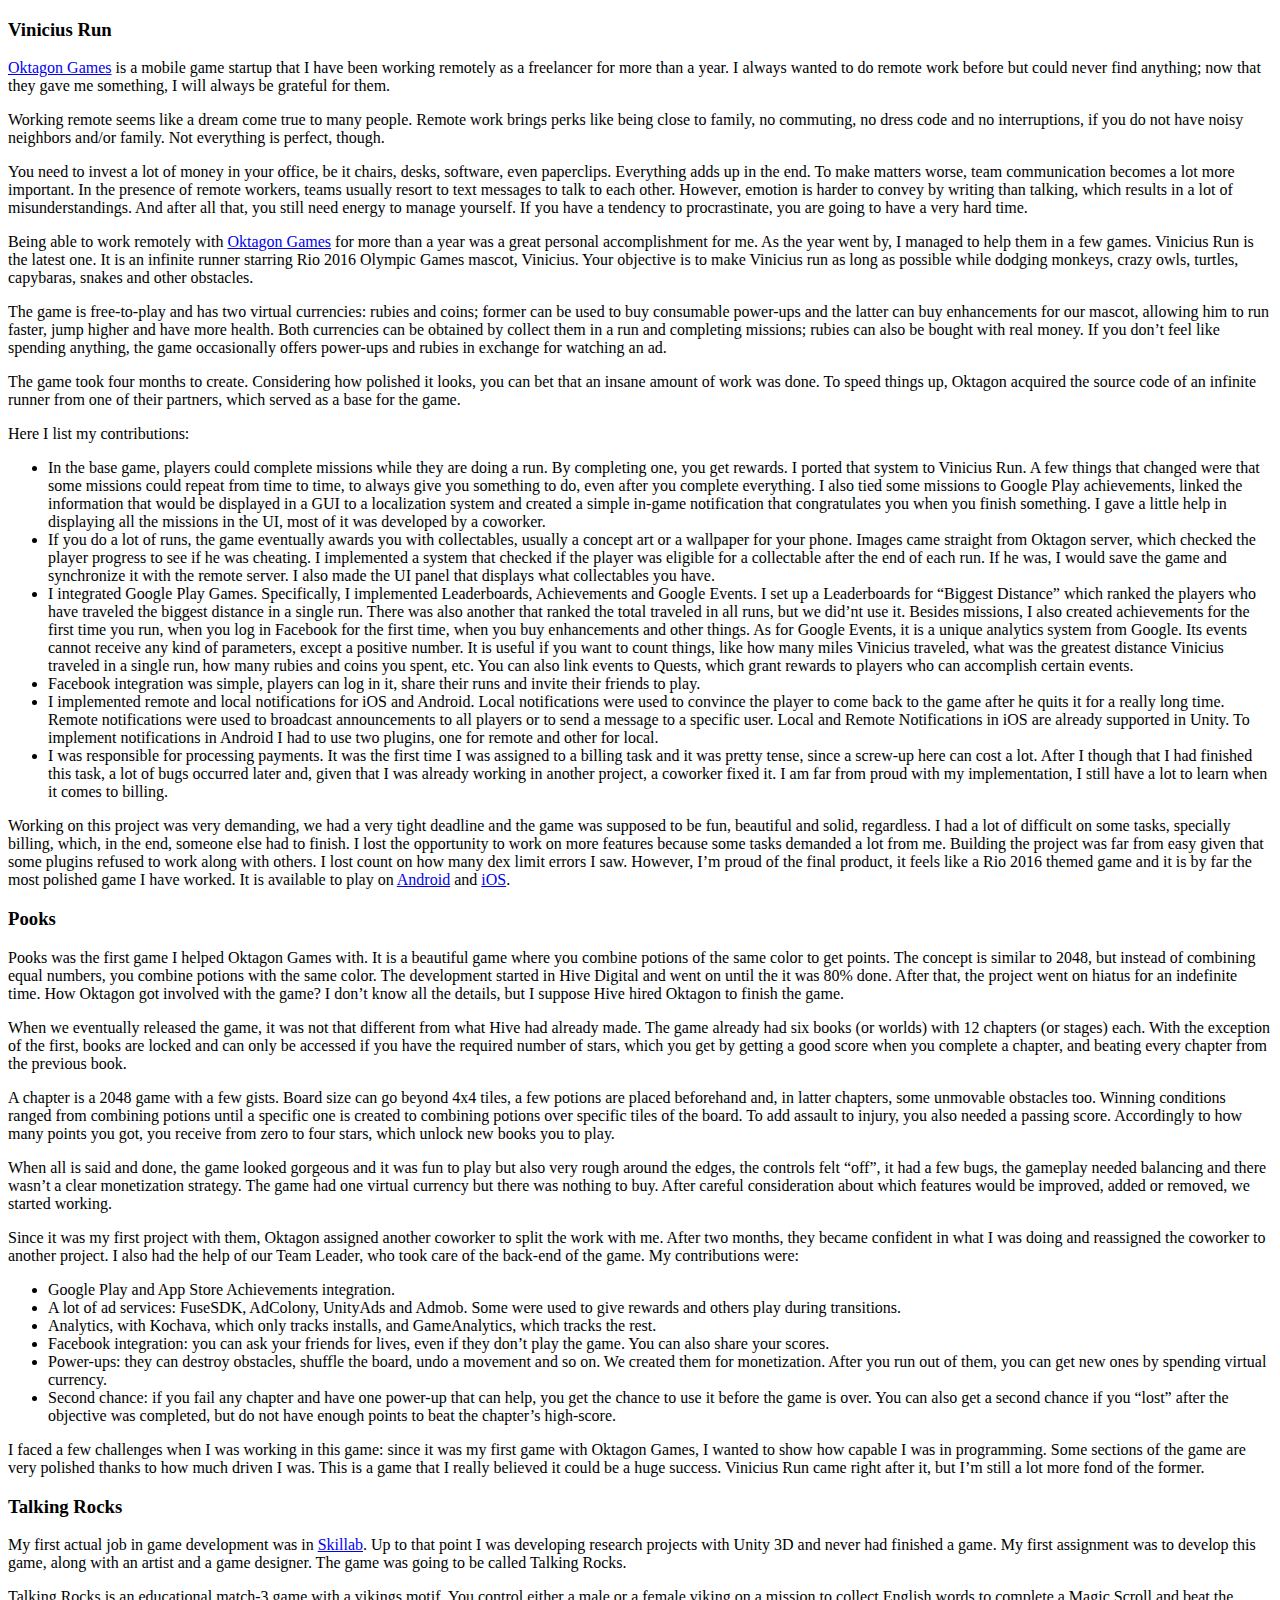
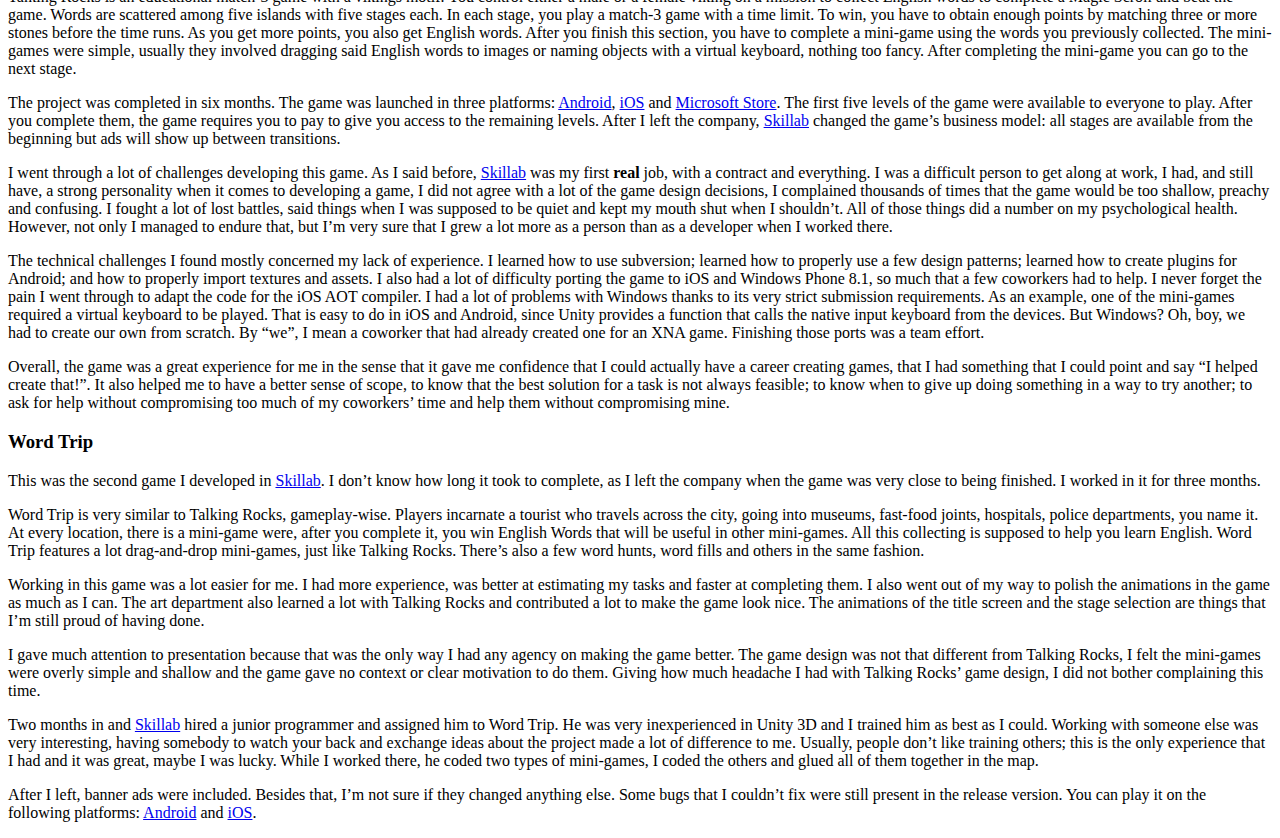
==== index.html @ 0cbe21e6 "[Fix] Converted markdown to html" ====
<!DOCTYPE html>
<html>

<head>
    <meta charset="utf-8">
    <title>Emanuel Tavares</title>
    <link href="http://kevinburke.bitbucket.org/markdowncss/markdown.css" rel=“stylesheet”></link>
</head>

<body id="preview">
    <h3><a id="Vinicius_Run_2"></a>Vinicius Run</h3>
    <p><a href="http://www.oktagongames.com/">Oktagon Games</a> is a mobile game startup that I have been working remotely as a freelancer for more than a year. I always wanted to do remote work before but could never find anything; now that they gave me something, I will always be grateful for them.</p>
    <p>Working remote seems like a dream come true to many people. Remote work brings perks like being close to family, no commuting, no dress code and no interruptions, if you do not have noisy neighbors and/or family. Not everything is perfect, though.</p>
    <p>You need to invest a lot of money in your office, be it chairs, desks, software, even paperclips. Everything adds up in the end. To make matters worse, team communication becomes a lot more important. In the presence of remote workers, teams usually resort to text messages to talk to each other. However, emotion is harder to convey by writing than talking, which results in a lot of misunderstandings. And after all that, you still need energy to manage yourself. If you have a tendency to procrastinate, you are going to have a very hard time.</p>
    <p>Being able to work remotely with <a href="http://www.oktagongames.com/">Oktagon Games</a> for more than a year was a great personal accomplishment for me. As the year went by, I managed to help them in a few games. Vinicius Run is the latest one. It is an infinite runner starring Rio 2016 Olympic Games mascot, Vinicius. Your objective is to make Vinicius run as long as possible while dodging monkeys, crazy owls, turtles, capybaras, snakes and other obstacles.</p>
    <p>The game is free-to-play and has two virtual currencies: rubies and coins; former can be used to buy consumable power-ups and the latter can buy enhancements for our mascot, allowing him to run faster, jump higher and have more health. Both currencies can be obtained by collect them in a run and completing missions; rubies can also be bought with real money. If you don’t feel like spending anything, the game occasionally offers power-ups and rubies in exchange for watching an ad.</p>
    <p>The game took four months to create. Considering how polished it looks, you can bet that an insane amount of work was done. To speed things up, Oktagon acquired the source code of an infinite runner from one of their partners, which served as a base for the game.</p>
    <p>Here I list my contributions:</p>
    <ul>
        <li>In the base game, players could complete missions while they are doing a run. By completing one, you get rewards. I ported that system to Vinicius Run. A few things that changed were that some missions could repeat from time to time, to always give you something to do, even after you complete everything. I also tied some missions to Google Play achievements, linked the information that would be displayed in a GUI to a localization system and created a simple in-game notification that congratulates you when you finish something. I gave a little help in displaying all the missions in the UI, most of it was developed by a coworker.</li>
        <li>If you do a lot of runs, the game eventually awards you with collectables, usually a concept art or a wallpaper for your phone. Images came straight from Oktagon server, which checked the player progress to see if he was cheating. I implemented a system that checked if the player was eligible for a collectable after the end of each run. If he was, I would save the game and synchronize it with the remote server. I also made the UI panel that displays what collectables you have.</li>
        <li>I integrated Google Play Games. Specifically, I implemented Leaderboards, Achievements and Google Events. I set up a Leaderboards for “Biggest Distance” which ranked the players who have traveled the biggest distance in a single run. There was also another that ranked the total traveled in all runs, but we did’nt use it. Besides missions, I also created achievements for the first time you run, when you log in Facebook for the first time, when you buy enhancements and other things. As for Google Events, it is a unique analytics system from Google. Its events cannot receive any kind of parameters, except a positive number. It is useful if you want to count things, like how many miles Vinicius traveled, what was the greatest distance Vinicius traveled in a single run, how many rubies and coins you spent, etc. You can also link events to Quests, which grant rewards to players who can accomplish certain events.</li>
        <li>Facebook integration was simple, players can log in it, share their runs and invite their friends to play.</li>
        <li>I implemented remote and local notifications for iOS and Android. Local notifications were used to convince the player to come back to the game after he quits it for a really long time. Remote notifications were used to broadcast announcements to all players or to send a message to a specific user. Local and Remote Notifications in iOS are already supported in Unity. To implement notifications in Android I had to use two plugins, one for remote and other for local.</li>
        <li>I was responsible for processing payments. It was the first time I was assigned to a billing task and it was pretty tense, since a screw-up here can cost a lot. After I though that I had finished this task, a lot of bugs occurred later and, given that I was already working in another project, a coworker fixed it. I am far from proud with my implementation, I still have a lot to learn when it comes to billing.</li>
    </ul>
    <p>Working on this project was very demanding, we had a very tight deadline and the game was supposed to be fun, beautiful and solid, regardless. I had a lot of difficult on some tasks, specially billing, which, in the end, someone else had to finish. I lost the opportunity to work on more features because some tasks demanded a lot from me. Building the project was far from easy given that some plugins refused to work along with others. I lost count on how many dex limit errors I saw. However, I’m proud of the final product, it feels like a Rio 2016 themed game and it is by far the most polished game I have worked. It is available to play on <a href="https://play.google.com/store/apps/details?id=com.oktagongames.viniciusrun">Android</a> and <a href="https://itunes.apple.com/us/app/rio-2016-vinicius-run/id1126468969?mt=8">iOS</a>.</p>
    <h3><a id="Pooks_26"></a>Pooks</h3>
    <p>Pooks was the first game I helped Oktagon Games with. It is a beautiful game where you combine potions of the same color to get points. The concept is similar to 2048, but instead of combining equal numbers, you combine potions with the same color. The development started in Hive Digital and went on until the it was 80% done. After that, the project went on hiatus for an indefinite time. How Oktagon got involved with the game? I don’t know all the details, but I suppose Hive hired Oktagon to finish the game.</p>
    <p>When we eventually released the game, it was not that different from what Hive had already made. The game already had six books (or worlds) with 12 chapters (or stages) each. With the exception of the first, books are locked and can only be accessed if you have the required number of stars, which you get by getting a good score when you complete a chapter, and beating every chapter from the previous book.</p>
    <p>A chapter is a 2048 game with a few gists. Board size can go beyond 4x4 tiles, a few potions are placed beforehand and, in latter chapters, some unmovable obstacles too. Winning conditions ranged from combining potions until a specific one is created to combining potions over specific tiles of the board. To add assault to injury, you also needed a passing score. Accordingly to how many points you got, you receive from zero to four stars, which unlock new books you to play.</p>
    <p>When all is said and done, the game looked gorgeous and it was fun to play but also very rough around the edges, the controls felt “off”, it had a few bugs, the gameplay needed balancing and there wasn’t a clear monetization strategy. The game had one virtual currency but there was nothing to buy. After careful consideration about which features would be improved, added or removed, we started working.</p>
    <p>Since it was my first project with them, Oktagon assigned another coworker to split the work with me. After two months, they became confident in what I was doing and reassigned the coworker to another project. I also had the help of our Team Leader, who took care of the back-end of the game. My contributions were:</p>
    <ul>
        <li>Google Play and App Store Achievements integration.</li>
        <li>A lot of ad services: FuseSDK, AdColony, UnityAds and Admob. Some were used to give rewards and others play during transitions.</li>
        <li>Analytics, with Kochava, which only tracks installs, and GameAnalytics, which tracks the rest.</li>
        <li>Facebook integration: you can ask your friends for lives, even if they don’t play the game. You can also share your scores.</li>
        <li>Power-ups: they can destroy obstacles, shuffle the board, undo a movement and so on. We created them for monetization. After you run out of them, you can get new ones by spending virtual currency.</li>
        <li>Second chance: if you fail any chapter and have one power-up that can help, you get the chance to use it before the game is over. You can also get a second chance if you “lost” after the objective was completed, but do not have enough points to beat the chapter’s high-score.</li>
    </ul>
    <p>I faced a few challenges when I was working in this game: since it was my first game with Oktagon Games, I wanted to show how capable I was in programming. Some sections of the game are very polished thanks to how much driven I was. This is a game that I really believed it could be a huge success. Vinicius Run came right after it, but I’m still a lot more fond of the former.</p>
    <h3><a id="Talking_Rocks_46"></a>Talking Rocks</h3>
    <p>My first actual job in game development was in <a href="http://www.skillab.com/">Skillab</a>. Up to that point I was developing research projects with Unity 3D and never had finished a game. My first assignment was to develop this game, along with an artist and a game designer. The game was going to be called Talking Rocks.</p>
    <p>Talking Rocks is an educational match-3 game with a vikings motif. You control either a male or a female viking on a mission to collect English words to complete a Magic Scroll and beat the game. Words are scattered among five islands with five stages each. In each stage, you play a match-3 game with a time limit. To win, you have to obtain enough points by matching three or more stones before the time runs. As you get more points, you also get English words. After you finish this section, you have to complete a mini-game using the words you previously collected. The mini-games were simple, usually they involved dragging said English words to images or naming objects with a virtual keyboard, nothing too fancy. After completing the mini-game you can go to the next stage.</p>
    <p>The project was completed in six months. The game was launched in three platforms: <a href="https://play.google.com/store/apps/details?id=com.skillab.talkingrocks">Android</a>, <a href="https://itunes.apple.com/br/app/talking-rocks/id783718100?mt=8">iOS</a> and <a href="https://www.microsoft.com/pt-br/store/p/talking-rocks/9wzdncrds4kl">Microsoft Store</a>. The first five levels of the game were available to everyone to play. After you complete them, the game requires you to pay to give you access to the remaining levels. After I left the company, <a href="http://www.skillab.com/">Skillab</a> changed the game’s business model: all stages are available from the beginning but ads will show up between transitions.</p>
    <p>I went through a lot of challenges developing this game. As I said before, <a href="http://www.skillab.com/">Skillab</a> was my first <strong>real</strong> job, with a contract and everything. I was a difficult person to get along at work, I had, and still have, a strong personality when it comes to developing a game, I did not agree with a lot of the game design decisions, I complained thousands of times that the game would be too shallow, preachy and confusing. I fought a lot of lost battles, said things when I was supposed to be quiet and kept my mouth shut when I shouldn’t. All of those things did a number on my psychological health. However, not only I managed to endure that, but I’m very sure that I grew a lot more as a person than as a developer when I worked there.</p>
    <p>The technical challenges I found mostly concerned my lack of experience. I learned how to use subversion; learned how to properly use a few design patterns; learned how to create plugins for Android; and how to properly import textures and assets. I also had a lot of difficulty porting the game to iOS and Windows Phone 8.1, so much that a few coworkers had to help. I never forget the pain I went through to adapt the code for the iOS AOT compiler. I had a lot of problems with Windows thanks to its very strict submission requirements. As an example, one of the mini-games required a virtual keyboard to be played. That is easy to do in iOS and Android, since Unity provides a function that calls the native input keyboard from the devices. But Windows? Oh, boy, we had to create our own from scratch. By “we”, I mean a coworker that had already created one for an XNA game. Finishing those ports was a team effort.</p>
    <p>Overall, the game was a great experience for me in the sense that it gave me confidence that I could actually have a career creating games, that I had something that I could point and say “I helped create that!”. It also helped me to have a better sense of scope, to know that the best solution for a task is not always feasible; to know when to give up doing something in a way to try another; to ask for help without compromising too much of my coworkers’ time and help them without compromising mine.</p>
    <h3><a id="Word_Trip_60"></a>Word Trip</h3>
    <p>This was the second game I developed in <a href="http://www.skillab.com/">Skillab</a>. I don’t know how long it took to complete, as I left the company when the game was very close to being finished. I worked in it for three months.</p>
    <p>Word Trip is very similar to Talking Rocks, gameplay-wise. Players incarnate a tourist who travels across the city, going into museums, fast-food joints, hospitals, police departments, you name it. At every location, there is a mini-game were, after you complete it, you win English Words that will be useful in other mini-games. All this collecting is supposed to help you learn English. Word Trip features a lot drag-and-drop mini-games, just like Talking Rocks. There’s also a few word hunts, word fills and others in the same fashion.</p>
    <p>Working in this game was a lot easier for me. I had more experience, was better at estimating my tasks and faster at completing them. I also went out of my way to polish the animations in the game as much as I can. The art department also learned a lot with Talking Rocks and contributed a lot to make the game look nice. The animations of the title screen and the stage selection are things that I’m still proud of having done.</p>
    <p>I gave much attention to presentation because that was the only way I had any agency on making the game better. The game design was not that different from Talking Rocks, I felt the mini-games were overly simple and shallow and the game gave no context or clear motivation to do them. Giving how much headache I had with Talking Rocks’ game design, I did not bother complaining this time.</p>
    <p>Two months in and <a href="http://www.skillab.com/">Skillab</a> hired a junior programmer and assigned him to Word Trip. He was very inexperienced in Unity 3D and I trained him as best as I could. Working with someone else was very interesting, having somebody to watch your back and exchange ideas about the project made a lot of difference to me. Usually, people don’t like training others; this is the only experience that I had and it was great, maybe I was lucky. While I worked there, he coded two types of mini-games, I coded the others and glued all of them together in the map.</p>
    <p>After I left, banner ads were included. Besides that, I’m not sure if they changed anything else. Some bugs that I couldn’t fix were still present in the release version. You can play it on the following platforms: <a href="https://play.google.com/store/apps/details?id=com.skillab.wordtrip">Android</a> and <a href="https://itunes.apple.com/br/app/word-trip/id944208330?mt=8">iOS</a>.</p>

</body>

</html>
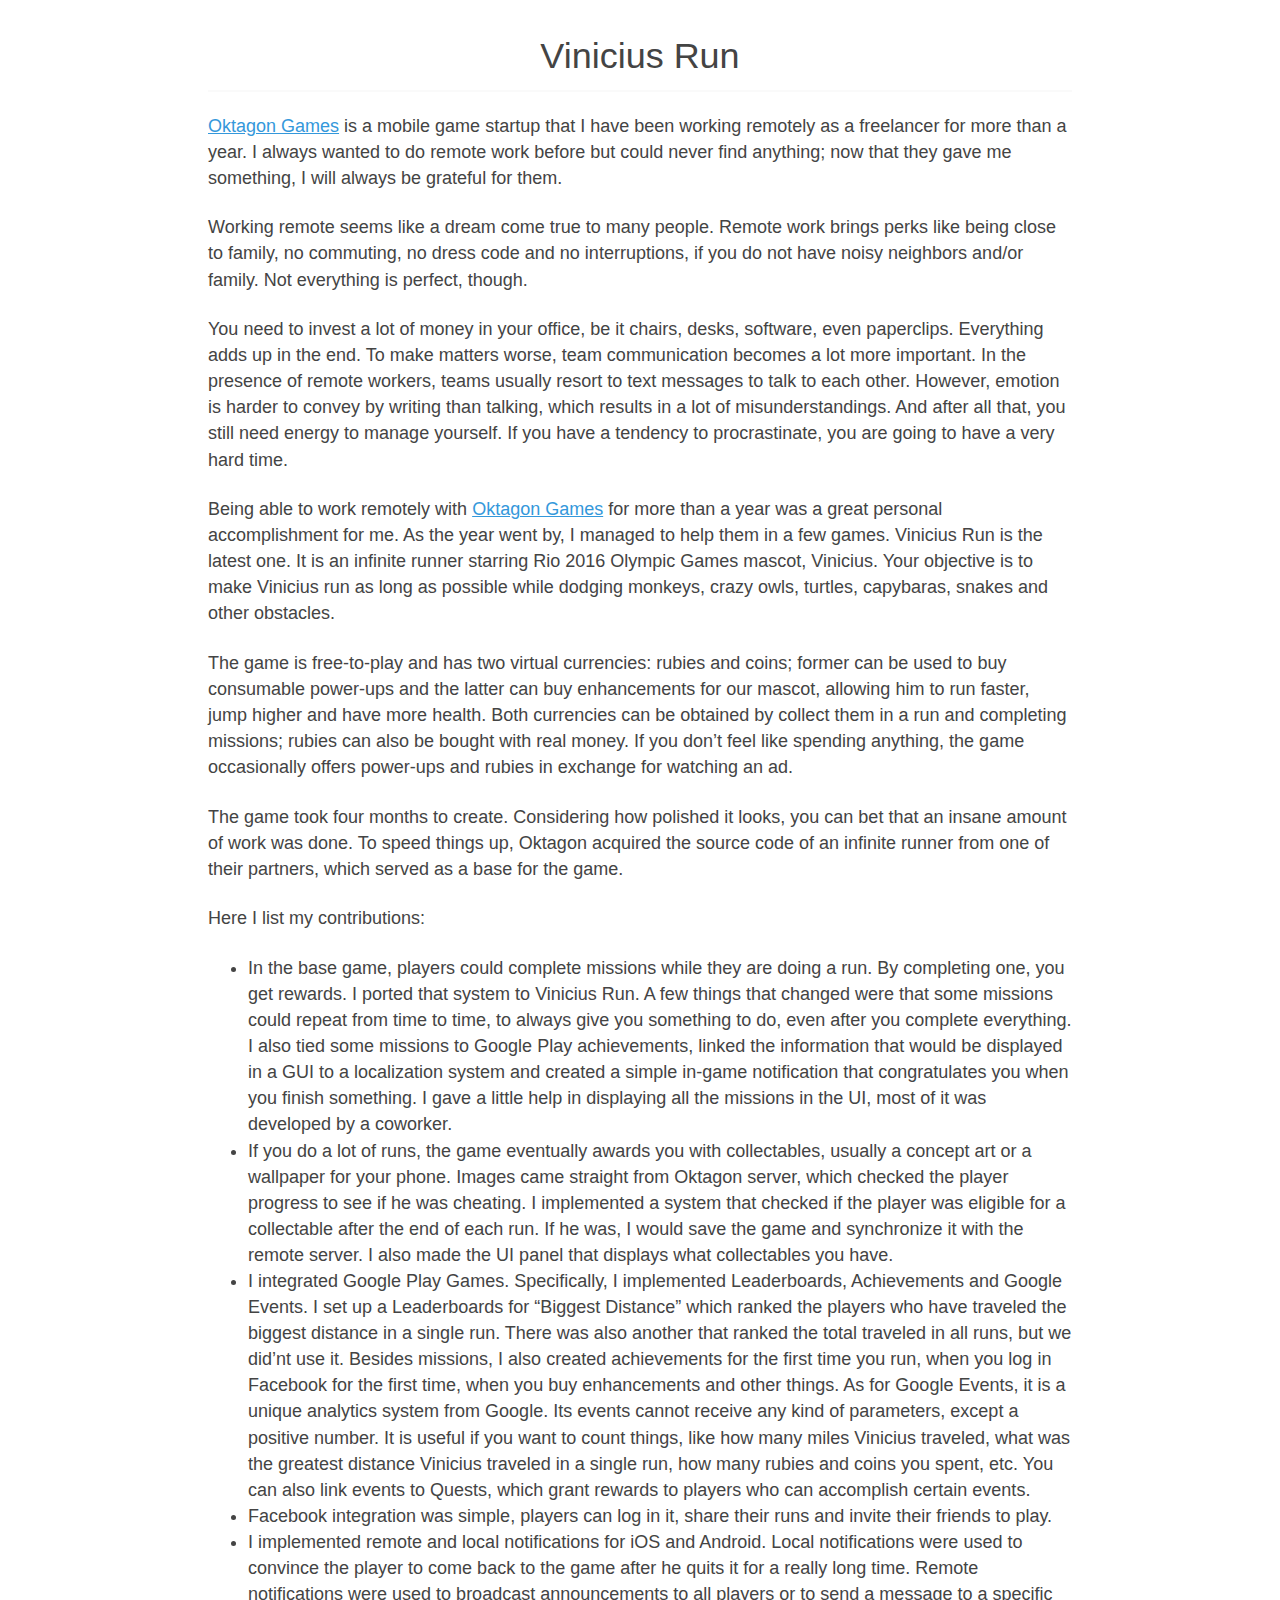
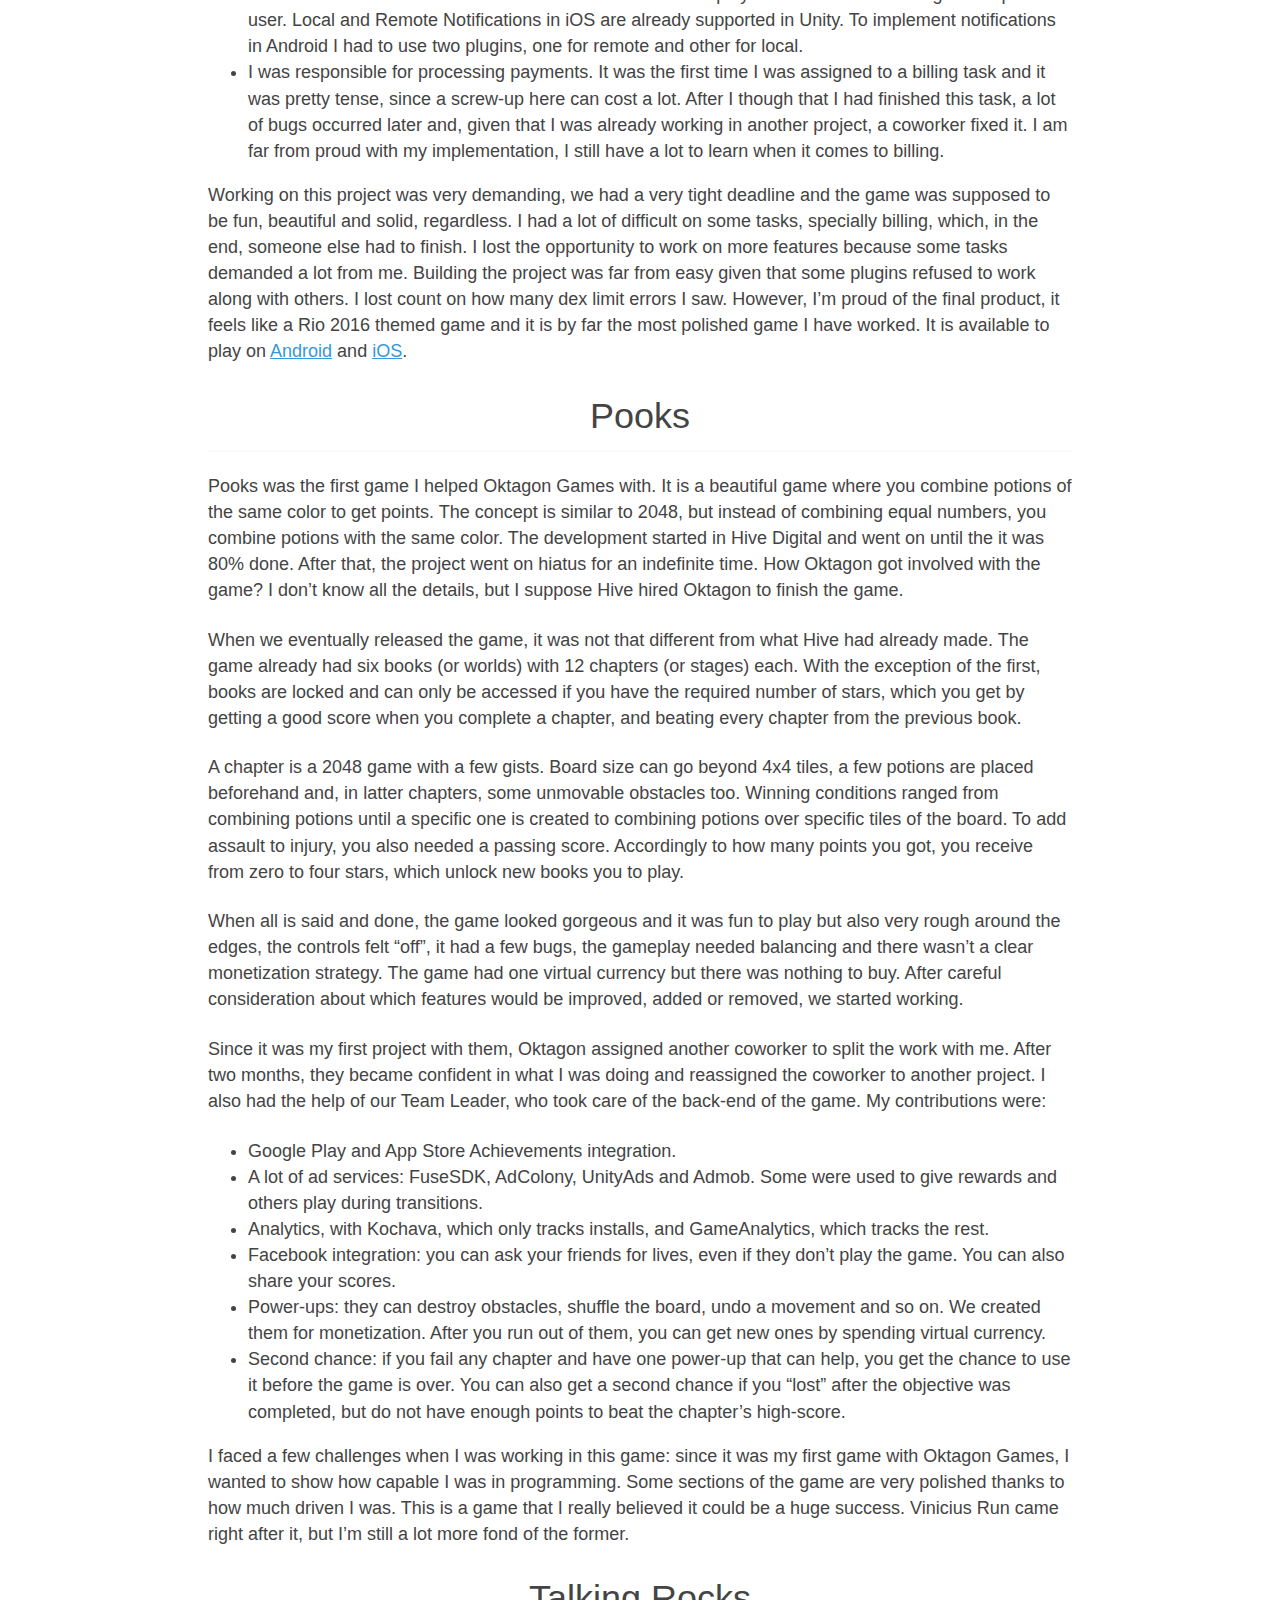
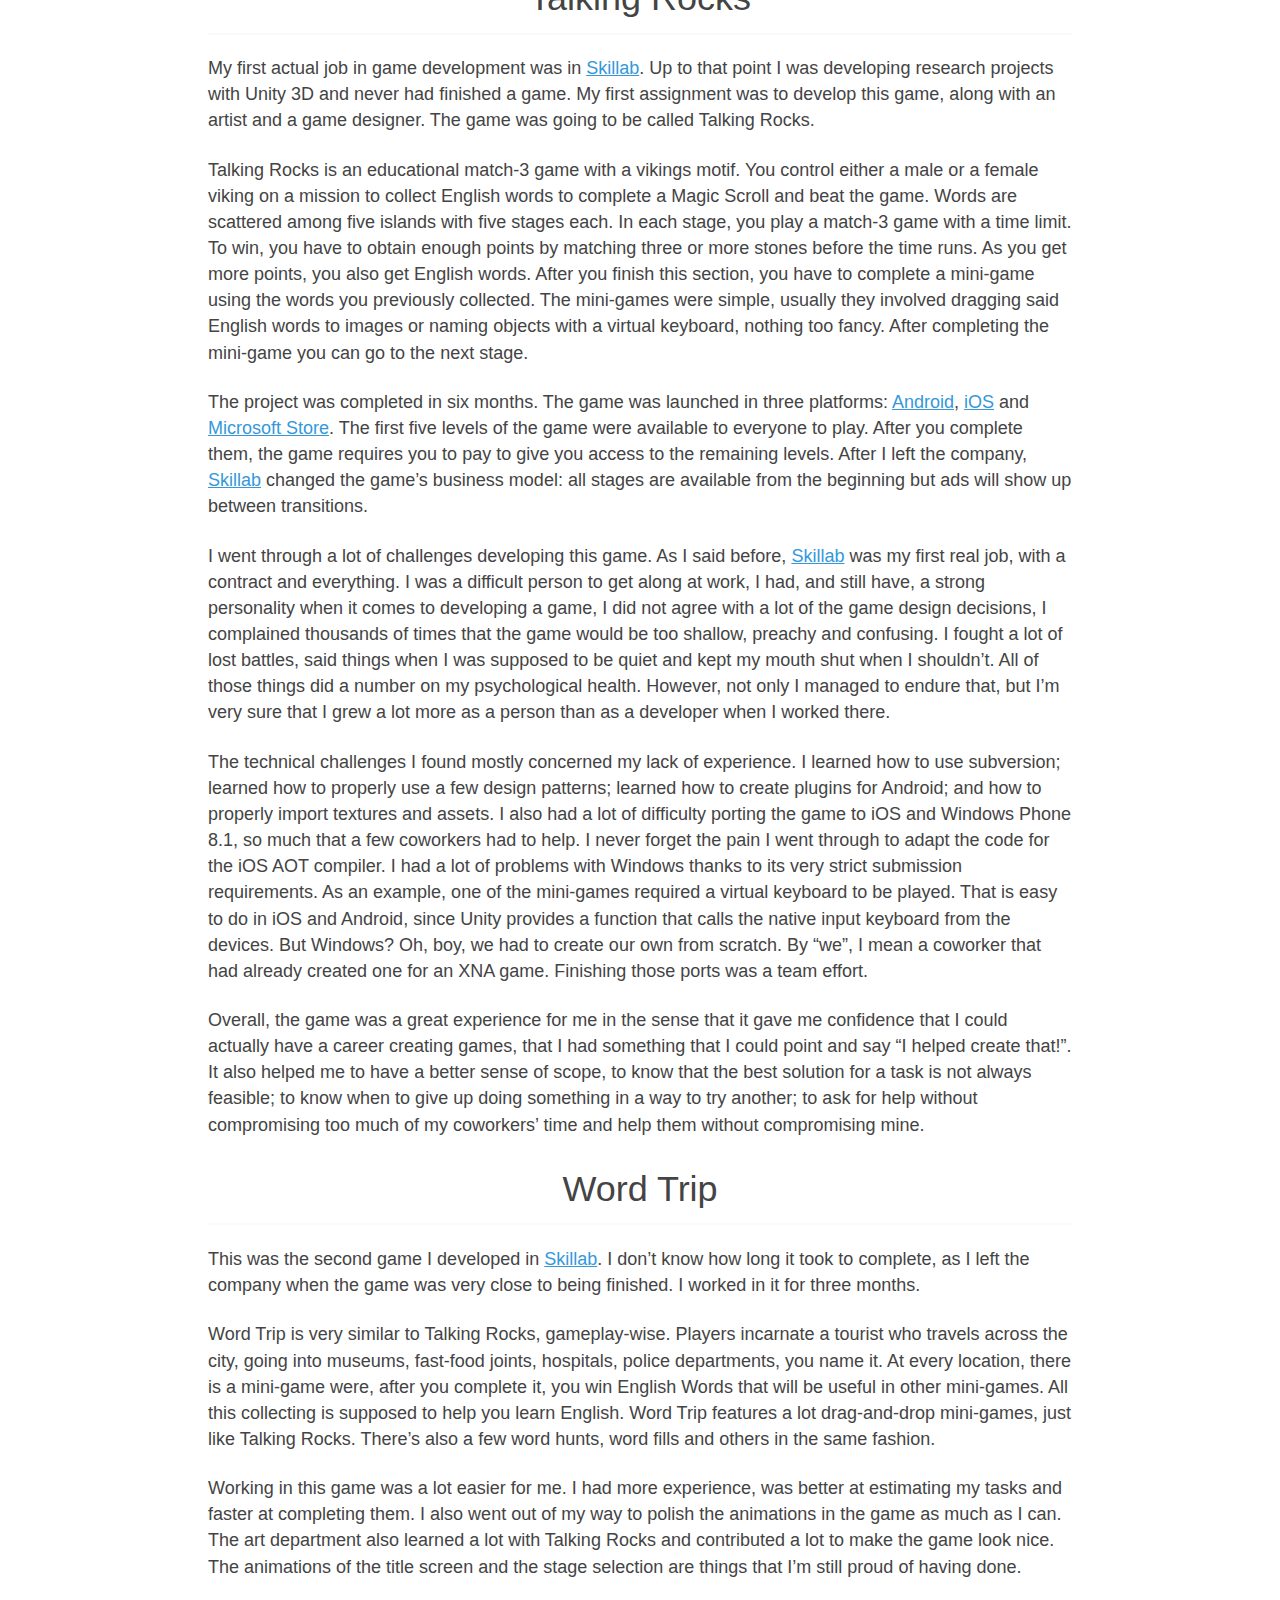
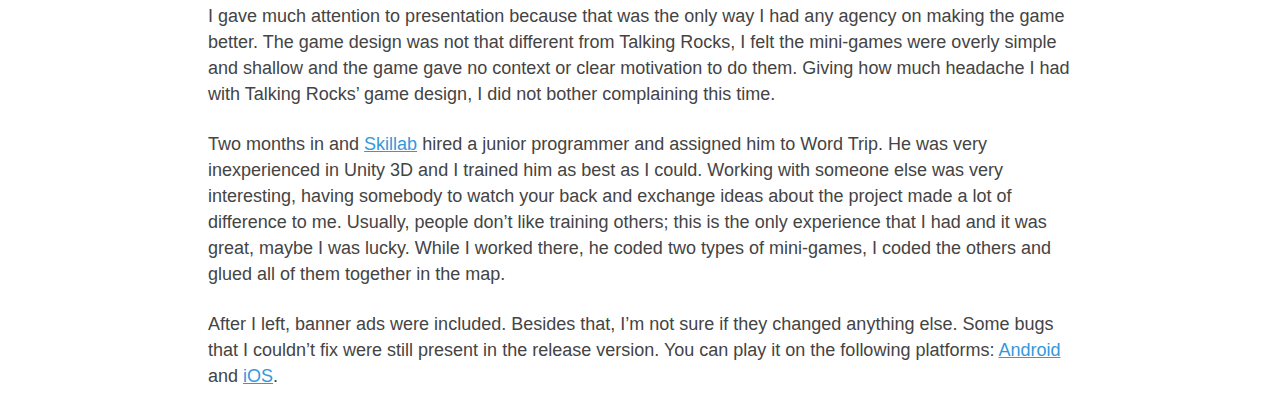
==== commit f5b6a937: "[Change] Changed stylesheet" ====
--- a/index.html
+++ b/index.html
@@ -1,10 +1,10 @@
 <!DOCTYPE html>
-<html>
+<html lang='en'>
 
 <head>
-    <meta charset="utf-8">
+    <meta charset='utf-8'>
     <title>Emanuel Tavares</title>
-    <link href="http://kevinburke.bitbucket.org/markdowncss/markdown.css" rel=“stylesheet”></link>
+    <link rel='stylesheet' href='stylesheet.css'/>
 </head>
 
 <body id="preview">
--- a/stylesheet.css
+++ b/stylesheet.css
@@ -0,0 +1,219 @@
+@media print {
+  *,
+  *:before,
+  *:after {
+    background: transparent !important;
+    color: #000 !important;
+    box-shadow: none !important;
+    text-shadow: none !important;
+  }
+
+  a,
+  a:visited {
+    text-decoration: underline;
+  }
+
+  a[href]:after {
+    content: " (" attr(href) ")";
+  }
+
+  abbr[title]:after {
+    content: " (" attr(title) ")";
+  }
+
+  a[href^="#"]:after,
+  a[href^="javascript:"]:after {
+    content: "";
+  }
+
+  pre,
+  blockquote {
+    border: 1px solid #999;
+    page-break-inside: avoid;
+  }
+
+  thead {
+    display: table-header-group;
+  }
+
+  tr,
+  img {
+    page-break-inside: avoid;
+  }
+
+  img {
+    max-width: 100% !important;
+  }
+
+  p,
+  h2,
+  h3 {
+    orphans: 3;
+    widows: 3;
+  }
+
+  h2,
+  h3 {
+    page-break-after: avoid;
+  }
+}
+
+pre,
+code {
+  font-family: Menlo, Monaco, "Courier New", monospace;
+}
+
+pre {
+  padding: .5rem;
+  line-height: 1.25;
+  overflow-x: scroll;
+}
+
+a,
+a:visited {
+  color: #3498db;
+}
+
+a:hover,
+a:focus,
+a:active {
+  color: #2980b9;
+}
+
+.modest-no-decoration {
+  text-decoration: none;
+}
+
+html {
+  font-size: 12px;
+}
+
+@media screen and (min-width: 32rem) and (max-width: 48rem) {
+  html {
+    font-size: 15px;
+  }
+}
+
+@media screen and (min-width: 48rem) {
+  html {
+    font-size: 16px;
+  }
+}
+
+body {
+  line-height: 1.85;
+}
+
+p,
+.modest-p {
+  font-size: 1rem;
+  margin-bottom: 1.3rem;
+}
+
+h1,
+.modest-h1,
+h2,
+.modest-h2,
+h3,
+.modest-h3,
+h4,
+.modest-h4 {
+  margin: 1.414rem 0 .5rem;
+  font-weight: inherit;
+  line-height: 1.42;
+}
+
+h1,
+.modest-h1 {
+  margin-top: 0;
+  font-size: 3.998rem;
+}
+
+h2,
+.modest-h2 {
+  font-size: 2.827rem;
+}
+
+h3,
+.modest-h3 {
+  font-size: 1.999rem;
+}
+
+h4,
+.modest-h4 {
+  font-size: 1.414rem;
+}
+
+h5,
+.modest-h5 {
+  font-size: 1.121rem;
+}
+
+h6,
+.modest-h6 {
+  font-size: .88rem;
+}
+
+small,
+.modest-small {
+  font-size: .707em;
+}
+
+/* https://github.com/mrmrs/fluidity */
+
+img,
+canvas,
+iframe,
+video,
+svg,
+select,
+textarea {
+  max-width: 100%;
+}
+
+@import url(http://fonts.googleapis.com/css?family=Open+Sans+Condensed:300,300italic,700);
+
+@import url(http://fonts.googleapis.com/css?family=Arimo:700,700italic);
+
+html {
+  font-size: 18px;
+  max-width: 100%;
+}
+
+body {
+  color: #444;
+  font-family: 'Open Sans Condensed', sans-serif;
+  font-weight: 300;
+  margin: 0 auto;
+  max-width: 48rem;
+  line-height: 1.45;
+  padding: .25rem;
+}
+
+h1,
+h2,
+h3,
+h4,
+h5,
+h6 {
+  font-family: Arimo, Helvetica, sans-serif;
+}
+
+h1,
+h2,
+h3 {
+  border-bottom: 2px solid #fafafa;
+  margin-bottom: 1.15rem;
+  padding-bottom: .5rem;
+  text-align: center;
+}
+
+blockquote {
+  border-left: 8px solid #fafafa;
+  padding: 1rem;
+}
+
+pre,
+code {
+  background-color: #fafafa;
+}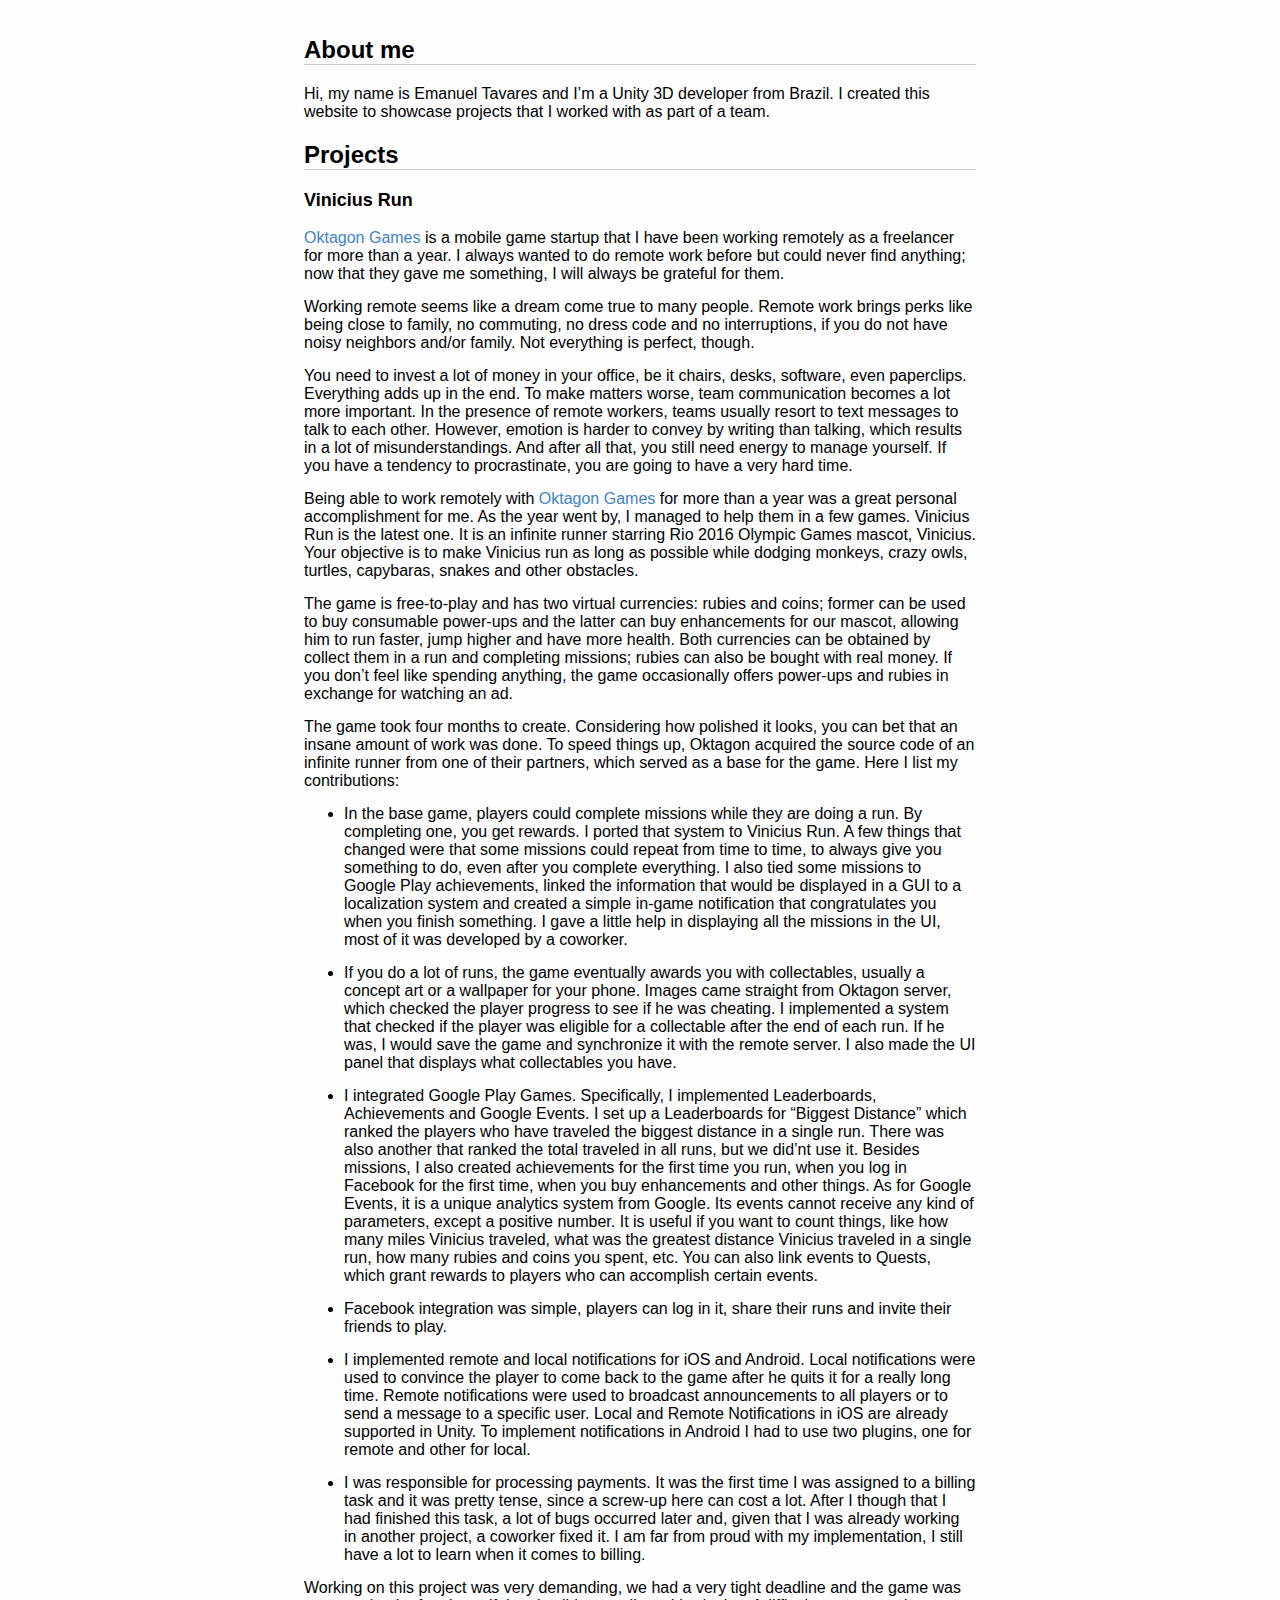
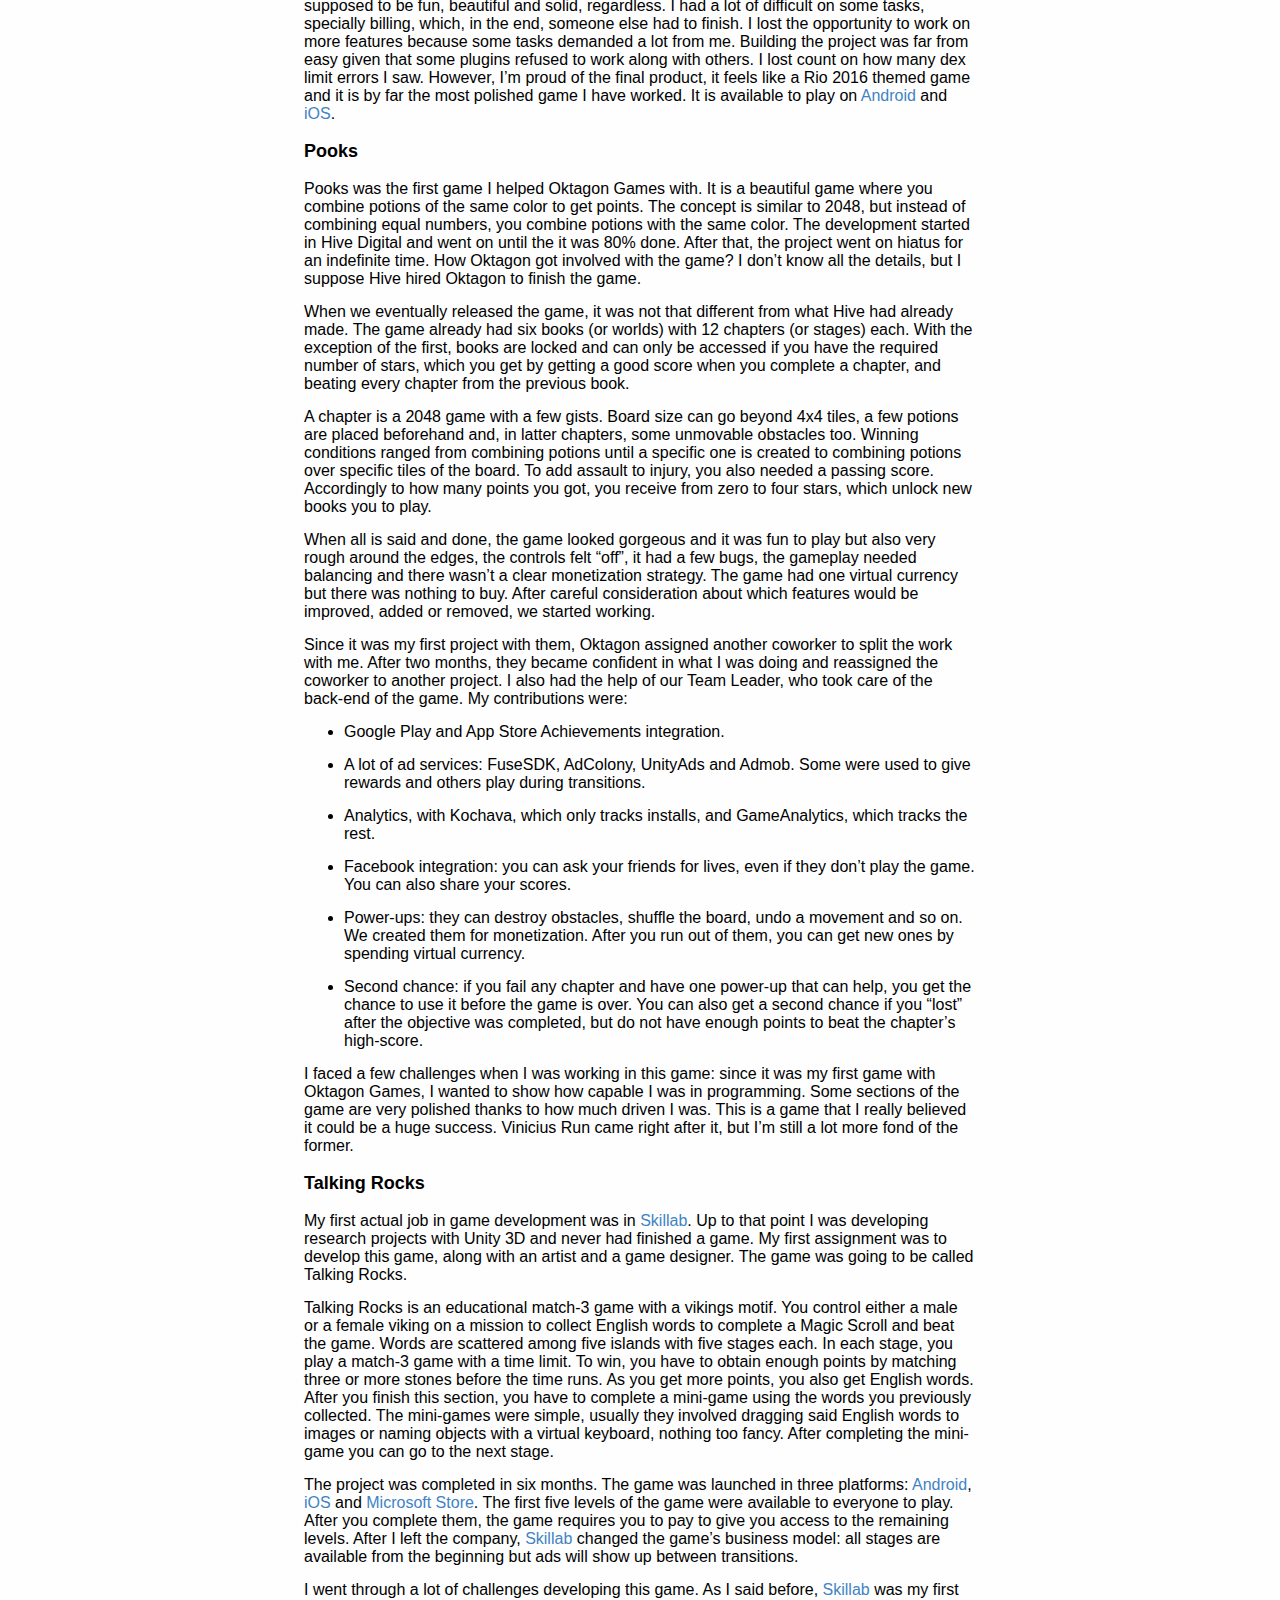
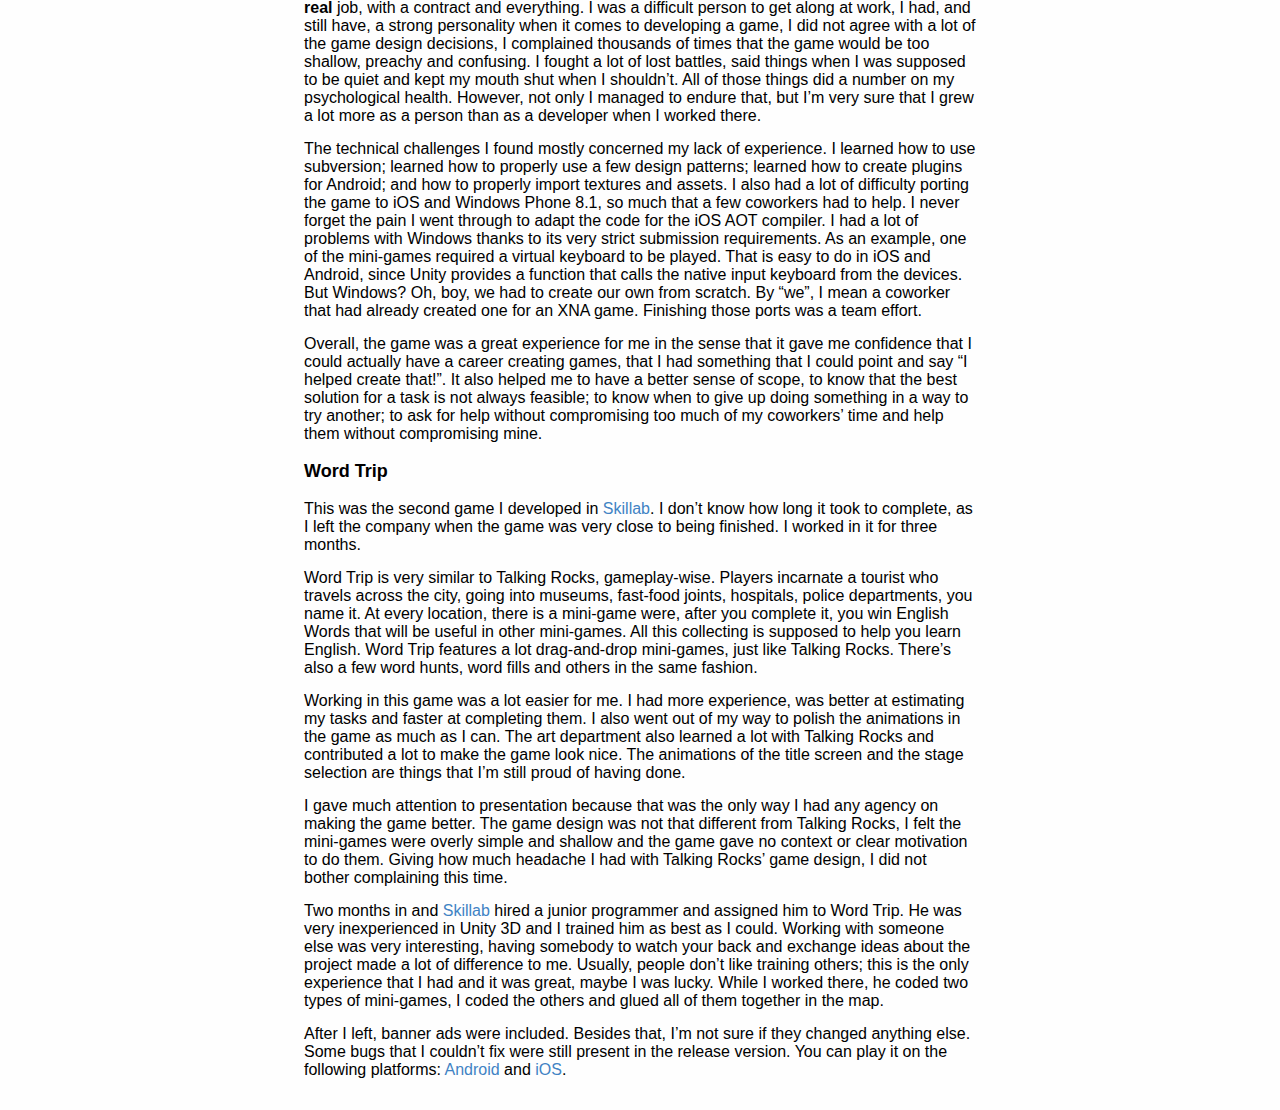
==== commit 70095b25: "[Fix] Changed stylesheet again" ====
--- a/index.html
+++ b/index.html
@@ -1,60 +1,62 @@
-<!DOCTYPE html>
-<html lang='en'>
-
-<head>
-    <meta charset='utf-8'>
+<!DOCTYPE html>
+<html>
+
+<head>
+    <meta charset="utf-8">
     <title>Emanuel Tavares</title>
-    <link rel='stylesheet' href='stylesheet.css'/>
-</head>
-
-<body id="preview">
-    <h3><a id="Vinicius_Run_2"></a>Vinicius Run</h3>
-    <p><a href="http://www.oktagongames.com/">Oktagon Games</a> is a mobile game startup that I have been working remotely as a freelancer for more than a year. I always wanted to do remote work before but could never find anything; now that they gave me something, I will always be grateful for them.</p>
-    <p>Working remote seems like a dream come true to many people. Remote work brings perks like being close to family, no commuting, no dress code and no interruptions, if you do not have noisy neighbors and/or family. Not everything is perfect, though.</p>
-    <p>You need to invest a lot of money in your office, be it chairs, desks, software, even paperclips. Everything adds up in the end. To make matters worse, team communication becomes a lot more important. In the presence of remote workers, teams usually resort to text messages to talk to each other. However, emotion is harder to convey by writing than talking, which results in a lot of misunderstandings. And after all that, you still need energy to manage yourself. If you have a tendency to procrastinate, you are going to have a very hard time.</p>
-    <p>Being able to work remotely with <a href="http://www.oktagongames.com/">Oktagon Games</a> for more than a year was a great personal accomplishment for me. As the year went by, I managed to help them in a few games. Vinicius Run is the latest one. It is an infinite runner starring Rio 2016 Olympic Games mascot, Vinicius. Your objective is to make Vinicius run as long as possible while dodging monkeys, crazy owls, turtles, capybaras, snakes and other obstacles.</p>
-    <p>The game is free-to-play and has two virtual currencies: rubies and coins; former can be used to buy consumable power-ups and the latter can buy enhancements for our mascot, allowing him to run faster, jump higher and have more health. Both currencies can be obtained by collect them in a run and completing missions; rubies can also be bought with real money. If you don’t feel like spending anything, the game occasionally offers power-ups and rubies in exchange for watching an ad.</p>
-    <p>The game took four months to create. Considering how polished it looks, you can bet that an insane amount of work was done. To speed things up, Oktagon acquired the source code of an infinite runner from one of their partners, which served as a base for the game.</p>
-    <p>Here I list my contributions:</p>
-    <ul>
-        <li>In the base game, players could complete missions while they are doing a run. By completing one, you get rewards. I ported that system to Vinicius Run. A few things that changed were that some missions could repeat from time to time, to always give you something to do, even after you complete everything. I also tied some missions to Google Play achievements, linked the information that would be displayed in a GUI to a localization system and created a simple in-game notification that congratulates you when you finish something. I gave a little help in displaying all the missions in the UI, most of it was developed by a coworker.</li>
-        <li>If you do a lot of runs, the game eventually awards you with collectables, usually a concept art or a wallpaper for your phone. Images came straight from Oktagon server, which checked the player progress to see if he was cheating. I implemented a system that checked if the player was eligible for a collectable after the end of each run. If he was, I would save the game and synchronize it with the remote server. I also made the UI panel that displays what collectables you have.</li>
-        <li>I integrated Google Play Games. Specifically, I implemented Leaderboards, Achievements and Google Events. I set up a Leaderboards for “Biggest Distance” which ranked the players who have traveled the biggest distance in a single run. There was also another that ranked the total traveled in all runs, but we did’nt use it. Besides missions, I also created achievements for the first time you run, when you log in Facebook for the first time, when you buy enhancements and other things. As for Google Events, it is a unique analytics system from Google. Its events cannot receive any kind of parameters, except a positive number. It is useful if you want to count things, like how many miles Vinicius traveled, what was the greatest distance Vinicius traveled in a single run, how many rubies and coins you spent, etc. You can also link events to Quests, which grant rewards to players who can accomplish certain events.</li>
-        <li>Facebook integration was simple, players can log in it, share their runs and invite their friends to play.</li>
-        <li>I implemented remote and local notifications for iOS and Android. Local notifications were used to convince the player to come back to the game after he quits it for a really long time. Remote notifications were used to broadcast announcements to all players or to send a message to a specific user. Local and Remote Notifications in iOS are already supported in Unity. To implement notifications in Android I had to use two plugins, one for remote and other for local.</li>
-        <li>I was responsible for processing payments. It was the first time I was assigned to a billing task and it was pretty tense, since a screw-up here can cost a lot. After I though that I had finished this task, a lot of bugs occurred later and, given that I was already working in another project, a coworker fixed it. I am far from proud with my implementation, I still have a lot to learn when it comes to billing.</li>
-    </ul>
-    <p>Working on this project was very demanding, we had a very tight deadline and the game was supposed to be fun, beautiful and solid, regardless. I had a lot of difficult on some tasks, specially billing, which, in the end, someone else had to finish. I lost the opportunity to work on more features because some tasks demanded a lot from me. Building the project was far from easy given that some plugins refused to work along with others. I lost count on how many dex limit errors I saw. However, I’m proud of the final product, it feels like a Rio 2016 themed game and it is by far the most polished game I have worked. It is available to play on <a href="https://play.google.com/store/apps/details?id=com.oktagongames.viniciusrun">Android</a> and <a href="https://itunes.apple.com/us/app/rio-2016-vinicius-run/id1126468969?mt=8">iOS</a>.</p>
-    <h3><a id="Pooks_26"></a>Pooks</h3>
-    <p>Pooks was the first game I helped Oktagon Games with. It is a beautiful game where you combine potions of the same color to get points. The concept is similar to 2048, but instead of combining equal numbers, you combine potions with the same color. The development started in Hive Digital and went on until the it was 80% done. After that, the project went on hiatus for an indefinite time. How Oktagon got involved with the game? I don’t know all the details, but I suppose Hive hired Oktagon to finish the game.</p>
-    <p>When we eventually released the game, it was not that different from what Hive had already made. The game already had six books (or worlds) with 12 chapters (or stages) each. With the exception of the first, books are locked and can only be accessed if you have the required number of stars, which you get by getting a good score when you complete a chapter, and beating every chapter from the previous book.</p>
-    <p>A chapter is a 2048 game with a few gists. Board size can go beyond 4x4 tiles, a few potions are placed beforehand and, in latter chapters, some unmovable obstacles too. Winning conditions ranged from combining potions until a specific one is created to combining potions over specific tiles of the board. To add assault to injury, you also needed a passing score. Accordingly to how many points you got, you receive from zero to four stars, which unlock new books you to play.</p>
-    <p>When all is said and done, the game looked gorgeous and it was fun to play but also very rough around the edges, the controls felt “off”, it had a few bugs, the gameplay needed balancing and there wasn’t a clear monetization strategy. The game had one virtual currency but there was nothing to buy. After careful consideration about which features would be improved, added or removed, we started working.</p>
-    <p>Since it was my first project with them, Oktagon assigned another coworker to split the work with me. After two months, they became confident in what I was doing and reassigned the coworker to another project. I also had the help of our Team Leader, who took care of the back-end of the game. My contributions were:</p>
-    <ul>
-        <li>Google Play and App Store Achievements integration.</li>
-        <li>A lot of ad services: FuseSDK, AdColony, UnityAds and Admob. Some were used to give rewards and others play during transitions.</li>
-        <li>Analytics, with Kochava, which only tracks installs, and GameAnalytics, which tracks the rest.</li>
-        <li>Facebook integration: you can ask your friends for lives, even if they don’t play the game. You can also share your scores.</li>
-        <li>Power-ups: they can destroy obstacles, shuffle the board, undo a movement and so on. We created them for monetization. After you run out of them, you can get new ones by spending virtual currency.</li>
-        <li>Second chance: if you fail any chapter and have one power-up that can help, you get the chance to use it before the game is over. You can also get a second chance if you “lost” after the objective was completed, but do not have enough points to beat the chapter’s high-score.</li>
-    </ul>
-    <p>I faced a few challenges when I was working in this game: since it was my first game with Oktagon Games, I wanted to show how capable I was in programming. Some sections of the game are very polished thanks to how much driven I was. This is a game that I really believed it could be a huge success. Vinicius Run came right after it, but I’m still a lot more fond of the former.</p>
-    <h3><a id="Talking_Rocks_46"></a>Talking Rocks</h3>
-    <p>My first actual job in game development was in <a href="http://www.skillab.com/">Skillab</a>. Up to that point I was developing research projects with Unity 3D and never had finished a game. My first assignment was to develop this game, along with an artist and a game designer. The game was going to be called Talking Rocks.</p>
-    <p>Talking Rocks is an educational match-3 game with a vikings motif. You control either a male or a female viking on a mission to collect English words to complete a Magic Scroll and beat the game. Words are scattered among five islands with five stages each. In each stage, you play a match-3 game with a time limit. To win, you have to obtain enough points by matching three or more stones before the time runs. As you get more points, you also get English words. After you finish this section, you have to complete a mini-game using the words you previously collected. The mini-games were simple, usually they involved dragging said English words to images or naming objects with a virtual keyboard, nothing too fancy. After completing the mini-game you can go to the next stage.</p>
-    <p>The project was completed in six months. The game was launched in three platforms: <a href="https://play.google.com/store/apps/details?id=com.skillab.talkingrocks">Android</a>, <a href="https://itunes.apple.com/br/app/talking-rocks/id783718100?mt=8">iOS</a> and <a href="https://www.microsoft.com/pt-br/store/p/talking-rocks/9wzdncrds4kl">Microsoft Store</a>. The first five levels of the game were available to everyone to play. After you complete them, the game requires you to pay to give you access to the remaining levels. After I left the company, <a href="http://www.skillab.com/">Skillab</a> changed the game’s business model: all stages are available from the beginning but ads will show up between transitions.</p>
-    <p>I went through a lot of challenges developing this game. As I said before, <a href="http://www.skillab.com/">Skillab</a> was my first <strong>real</strong> job, with a contract and everything. I was a difficult person to get along at work, I had, and still have, a strong personality when it comes to developing a game, I did not agree with a lot of the game design decisions, I complained thousands of times that the game would be too shallow, preachy and confusing. I fought a lot of lost battles, said things when I was supposed to be quiet and kept my mouth shut when I shouldn’t. All of those things did a number on my psychological health. However, not only I managed to endure that, but I’m very sure that I grew a lot more as a person than as a developer when I worked there.</p>
-    <p>The technical challenges I found mostly concerned my lack of experience. I learned how to use subversion; learned how to properly use a few design patterns; learned how to create plugins for Android; and how to properly import textures and assets. I also had a lot of difficulty porting the game to iOS and Windows Phone 8.1, so much that a few coworkers had to help. I never forget the pain I went through to adapt the code for the iOS AOT compiler. I had a lot of problems with Windows thanks to its very strict submission requirements. As an example, one of the mini-games required a virtual keyboard to be played. That is easy to do in iOS and Android, since Unity provides a function that calls the native input keyboard from the devices. But Windows? Oh, boy, we had to create our own from scratch. By “we”, I mean a coworker that had already created one for an XNA game. Finishing those ports was a team effort.</p>
-    <p>Overall, the game was a great experience for me in the sense that it gave me confidence that I could actually have a career creating games, that I had something that I could point and say “I helped create that!”. It also helped me to have a better sense of scope, to know that the best solution for a task is not always feasible; to know when to give up doing something in a way to try another; to ask for help without compromising too much of my coworkers’ time and help them without compromising mine.</p>
-    <h3><a id="Word_Trip_60"></a>Word Trip</h3>
-    <p>This was the second game I developed in <a href="http://www.skillab.com/">Skillab</a>. I don’t know how long it took to complete, as I left the company when the game was very close to being finished. I worked in it for three months.</p>
-    <p>Word Trip is very similar to Talking Rocks, gameplay-wise. Players incarnate a tourist who travels across the city, going into museums, fast-food joints, hospitals, police departments, you name it. At every location, there is a mini-game were, after you complete it, you win English Words that will be useful in other mini-games. All this collecting is supposed to help you learn English. Word Trip features a lot drag-and-drop mini-games, just like Talking Rocks. There’s also a few word hunts, word fills and others in the same fashion.</p>
-    <p>Working in this game was a lot easier for me. I had more experience, was better at estimating my tasks and faster at completing them. I also went out of my way to polish the animations in the game as much as I can. The art department also learned a lot with Talking Rocks and contributed a lot to make the game look nice. The animations of the title screen and the stage selection are things that I’m still proud of having done.</p>
-    <p>I gave much attention to presentation because that was the only way I had any agency on making the game better. The game design was not that different from Talking Rocks, I felt the mini-games were overly simple and shallow and the game gave no context or clear motivation to do them. Giving how much headache I had with Talking Rocks’ game design, I did not bother complaining this time.</p>
-    <p>Two months in and <a href="http://www.skillab.com/">Skillab</a> hired a junior programmer and assigned him to Word Trip. He was very inexperienced in Unity 3D and I trained him as best as I could. Working with someone else was very interesting, having somebody to watch your back and exchange ideas about the project made a lot of difference to me. Usually, people don’t like training others; this is the only experience that I had and it was great, maybe I was lucky. While I worked there, he coded two types of mini-games, I coded the others and glued all of them together in the map.</p>
-    <p>After I left, banner ads were included. Besides that, I’m not sure if they changed anything else. Some bugs that I couldn’t fix were still present in the release version. You can play it on the following platforms: <a href="https://play.google.com/store/apps/details?id=com.skillab.wordtrip">Android</a> and <a href="https://itunes.apple.com/br/app/word-trip/id944208330?mt=8">iOS</a>.</p>
-
-</body>
-
-</html>+    <link rel="stylesheet" href="css/master.css" type="text/css">
+</head>
+
+<body id="preview">
+    <h2><a id="About_me_0"></a>About me</h2>
+    <p>Hi, my name is Emanuel Tavares and I’m a Unity 3D developer from Brazil. I created this website to showcase projects that I worked with as part of a team.</p>
+    <h2><a id="Projects_4"></a>Projects</h2>
+    <h3><a id="Vinicius_Run_6"></a>Vinicius Run</h3>
+    <p><a href="http://www.oktagongames.com/">Oktagon Games</a> is a mobile game startup that I have been working remotely as a freelancer for more than a year. I always wanted to do remote work before but could never find anything; now that they gave me something, I will always be grateful for them.</p>
+    <p>Working remote seems like a dream come true to many people. Remote work brings perks like being close to family, no commuting, no dress code and no interruptions, if you do not have noisy neighbors and/or family. Not everything is perfect, though.</p>
+    <p>You need to invest a lot of money in your office, be it chairs, desks, software, even paperclips. Everything adds up in the end. To make matters worse, team communication becomes a lot more important. In the presence of remote workers, teams usually resort to text messages to talk to each other. However, emotion is harder to convey by writing than talking, which results in a lot of misunderstandings. And after all that, you still need energy to manage yourself. If you have a tendency to procrastinate, you are going to have a very hard time.</p>
+    <p>Being able to work remotely with <a href="http://www.oktagongames.com/">Oktagon Games</a> for more than a year was a great personal accomplishment for me. As the year went by, I managed to help them in a few games. Vinicius Run is the latest one. It is an infinite runner starring Rio 2016 Olympic Games mascot, Vinicius. Your objective is to make Vinicius run as long as possible while dodging monkeys, crazy owls, turtles, capybaras, snakes and other obstacles.</p>
+    <p>The game is free-to-play and has two virtual currencies: rubies and coins; former can be used to buy consumable power-ups and the latter can buy enhancements for our mascot, allowing him to run faster, jump higher and have more health. Both currencies can be obtained by collect them in a run and completing missions; rubies can also be bought with real money. If you don’t feel like spending anything, the game occasionally offers power-ups and rubies in exchange for watching an ad.</p>
+    <p>The game took four months to create. Considering how polished it looks, you can bet that an insane amount of work was done. To speed things up, Oktagon acquired the source code of an infinite runner from one of their partners, which served as a base for the game. Here I list my contributions:</p>
+    <ul>
+        <li>In the base game, players could complete missions while they are doing a run. By completing one, you get rewards. I ported that system to Vinicius Run. A few things that changed were that some missions could repeat from time to time, to always give you something to do, even after you complete everything. I also tied some missions to Google Play achievements, linked the information that would be displayed in a GUI to a localization system and created a simple in-game notification that congratulates you when you finish something. I gave a little help in displaying all the missions in the UI, most of it was developed by a coworker.</li>
+        <li>If you do a lot of runs, the game eventually awards you with collectables, usually a concept art or a wallpaper for your phone. Images came straight from Oktagon server, which checked the player progress to see if he was cheating. I implemented a system that checked if the player was eligible for a collectable after the end of each run. If he was, I would save the game and synchronize it with the remote server. I also made the UI panel that displays what collectables you have.</li>
+        <li>I integrated Google Play Games. Specifically, I implemented Leaderboards, Achievements and Google Events. I set up a Leaderboards for “Biggest Distance” which ranked the players who have traveled the biggest distance in a single run. There was also another that ranked the total traveled in all runs, but we did’nt use it. Besides missions, I also created achievements for the first time you run, when you log in Facebook for the first time, when you buy enhancements and other things. As for Google Events, it is a unique analytics system from Google. Its events cannot receive any kind of parameters, except a positive number. It is useful if you want to count things, like how many miles Vinicius traveled, what was the greatest distance Vinicius traveled in a single run, how many rubies and coins you spent, etc. You can also link events to Quests, which grant rewards to players who can accomplish certain events.</li>
+        <li>Facebook integration was simple, players can log in it, share their runs and invite their friends to play.</li>
+        <li>I implemented remote and local notifications for iOS and Android. Local notifications were used to convince the player to come back to the game after he quits it for a really long time. Remote notifications were used to broadcast announcements to all players or to send a message to a specific user. Local and Remote Notifications in iOS are already supported in Unity. To implement notifications in Android I had to use two plugins, one for remote and other for local.</li>
+        <li>I was responsible for processing payments. It was the first time I was assigned to a billing task and it was pretty tense, since a screw-up here can cost a lot. After I though that I had finished this task, a lot of bugs occurred later and, given that I was already working in another project, a coworker fixed it. I am far from proud with my implementation, I still have a lot to learn when it comes to billing.</li>
+    </ul>
+    <p>Working on this project was very demanding, we had a very tight deadline and the game was supposed to be fun, beautiful and solid, regardless. I had a lot of difficult on some tasks, specially billing, which, in the end, someone else had to finish. I lost the opportunity to work on more features because some tasks demanded a lot from me. Building the project was far from easy given that some plugins refused to work along with others. I lost count on how many dex limit errors I saw. However, I’m proud of the final product, it feels like a Rio 2016 themed game and it is by far the most polished game I have worked. It is available to play on <a href="https://play.google.com/store/apps/details?id=com.oktagongames.viniciusrun">Android</a> and <a href="https://itunes.apple.com/us/app/rio-2016-vinicius-run/id1126468969?mt=8">iOS</a>.</p>
+    <h3><a id="Pooks_29"></a>Pooks</h3>
+    <p>Pooks was the first game I helped Oktagon Games with. It is a beautiful game where you combine potions of the same color to get points. The concept is similar to 2048, but instead of combining equal numbers, you combine potions with the same color. The development started in Hive Digital and went on until the it was 80% done. After that, the project went on hiatus for an indefinite time. How Oktagon got involved with the game? I don’t know all the details, but I suppose Hive hired Oktagon to finish the game.</p>
+    <p>When we eventually released the game, it was not that different from what Hive had already made. The game already had six books (or worlds) with 12 chapters (or stages) each. With the exception of the first, books are locked and can only be accessed if you have the required number of stars, which you get by getting a good score when you complete a chapter, and beating every chapter from the previous book.</p>
+    <p>A chapter is a 2048 game with a few gists. Board size can go beyond 4x4 tiles, a few potions are placed beforehand and, in latter chapters, some unmovable obstacles too. Winning conditions ranged from combining potions until a specific one is created to combining potions over specific tiles of the board. To add assault to injury, you also needed a passing score. Accordingly to how many points you got, you receive from zero to four stars, which unlock new books you to play.</p>
+    <p>When all is said and done, the game looked gorgeous and it was fun to play but also very rough around the edges, the controls felt “off”, it had a few bugs, the gameplay needed balancing and there wasn’t a clear monetization strategy. The game had one virtual currency but there was nothing to buy. After careful consideration about which features would be improved, added or removed, we started working.</p>
+    <p>Since it was my first project with them, Oktagon assigned another coworker to split the work with me. After two months, they became confident in what I was doing and reassigned the coworker to another project. I also had the help of our Team Leader, who took care of the back-end of the game. My contributions were:</p>
+    <ul>
+        <li>Google Play and App Store Achievements integration.</li>
+        <li>A lot of ad services: FuseSDK, AdColony, UnityAds and Admob. Some were used to give rewards and others play during transitions.</li>
+        <li>Analytics, with Kochava, which only tracks installs, and GameAnalytics, which tracks the rest.</li>
+        <li>Facebook integration: you can ask your friends for lives, even if they don’t play the game. You can also share your scores.</li>
+        <li>Power-ups: they can destroy obstacles, shuffle the board, undo a movement and so on. We created them for monetization. After you run out of them, you can get new ones by spending virtual currency.</li>
+        <li>Second chance: if you fail any chapter and have one power-up that can help, you get the chance to use it before the game is over. You can also get a second chance if you “lost” after the objective was completed, but do not have enough points to beat the chapter’s high-score.</li>
+    </ul>
+    <p>I faced a few challenges when I was working in this game: since it was my first game with Oktagon Games, I wanted to show how capable I was in programming. Some sections of the game are very polished thanks to how much driven I was. This is a game that I really believed it could be a huge success. Vinicius Run came right after it, but I’m still a lot more fond of the former.</p>
+    <h3><a id="Talking_Rocks_50"></a>Talking Rocks</h3>
+    <p>My first actual job in game development was in <a href="http://www.skillab.com/">Skillab</a>. Up to that point I was developing research projects with Unity 3D and never had finished a game. My first assignment was to develop this game, along with an artist and a game designer. The game was going to be called Talking Rocks.</p>
+    <p>Talking Rocks is an educational match-3 game with a vikings motif. You control either a male or a female viking on a mission to collect English words to complete a Magic Scroll and beat the game. Words are scattered among five islands with five stages each. In each stage, you play a match-3 game with a time limit. To win, you have to obtain enough points by matching three or more stones before the time runs. As you get more points, you also get English words. After you finish this section, you have to complete a mini-game using the words you previously collected. The mini-games were simple, usually they involved dragging said English words to images or naming objects with a virtual keyboard, nothing too fancy. After completing the mini-game you can go to the next stage.</p>
+    <p>The project was completed in six months. The game was launched in three platforms: <a href="https://play.google.com/store/apps/details?id=com.skillab.talkingrocks">Android</a>, <a href="https://itunes.apple.com/br/app/talking-rocks/id783718100?mt=8">iOS</a> and <a href="https://www.microsoft.com/pt-br/store/p/talking-rocks/9wzdncrds4kl">Microsoft Store</a>. The first five levels of the game were available to everyone to play. After you complete them, the game requires you to pay to give you access to the remaining levels. After I left the company, <a href="http://www.skillab.com/">Skillab</a> changed the game’s business model: all stages are available from the beginning but ads will show up between transitions.</p>
+    <p>I went through a lot of challenges developing this game. As I said before, <a href="http://www.skillab.com/">Skillab</a> was my first <strong>real</strong> job, with a contract and everything. I was a difficult person to get along at work, I had, and still have, a strong personality when it comes to developing a game, I did not agree with a lot of the game design decisions, I complained thousands of times that the game would be too shallow, preachy and confusing. I fought a lot of lost battles, said things when I was supposed to be quiet and kept my mouth shut when I shouldn’t. All of those things did a number on my psychological health. However, not only I managed to endure that, but I’m very sure that I grew a lot more as a person than as a developer when I worked there.</p>
+    <p>The technical challenges I found mostly concerned my lack of experience. I learned how to use subversion; learned how to properly use a few design patterns; learned how to create plugins for Android; and how to properly import textures and assets. I also had a lot of difficulty porting the game to iOS and Windows Phone 8.1, so much that a few coworkers had to help. I never forget the pain I went through to adapt the code for the iOS AOT compiler. I had a lot of problems with Windows thanks to its very strict submission requirements. As an example, one of the mini-games required a virtual keyboard to be played. That is easy to do in iOS and Android, since Unity provides a function that calls the native input keyboard from the devices. But Windows? Oh, boy, we had to create our own from scratch. By “we”, I mean a coworker that had already created one for an XNA game. Finishing those ports was a team effort.</p>
+    <p>Overall, the game was a great experience for me in the sense that it gave me confidence that I could actually have a career creating games, that I had something that I could point and say “I helped create that!”. It also helped me to have a better sense of scope, to know that the best solution for a task is not always feasible; to know when to give up doing something in a way to try another; to ask for help without compromising too much of my coworkers’ time and help them without compromising mine.</p>
+    <h3><a id="Word_Trip_64"></a>Word Trip</h3>
+    <p>This was the second game I developed in <a href="http://www.skillab.com/">Skillab</a>. I don’t know how long it took to complete, as I left the company when the game was very close to being finished. I worked in it for three months.</p>
+    <p>Word Trip is very similar to Talking Rocks, gameplay-wise. Players incarnate a tourist who travels across the city, going into museums, fast-food joints, hospitals, police departments, you name it. At every location, there is a mini-game were, after you complete it, you win English Words that will be useful in other mini-games. All this collecting is supposed to help you learn English. Word Trip features a lot drag-and-drop mini-games, just like Talking Rocks. There’s also a few word hunts, word fills and others in the same fashion.</p>
+    <p>Working in this game was a lot easier for me. I had more experience, was better at estimating my tasks and faster at completing them. I also went out of my way to polish the animations in the game as much as I can. The art department also learned a lot with Talking Rocks and contributed a lot to make the game look nice. The animations of the title screen and the stage selection are things that I’m still proud of having done.</p>
+    <p>I gave much attention to presentation because that was the only way I had any agency on making the game better. The game design was not that different from Talking Rocks, I felt the mini-games were overly simple and shallow and the game gave no context or clear motivation to do them. Giving how much headache I had with Talking Rocks’ game design, I did not bother complaining this time.</p>
+    <p>Two months in and <a href="http://www.skillab.com/">Skillab</a> hired a junior programmer and assigned him to Word Trip. He was very inexperienced in Unity 3D and I trained him as best as I could. Working with someone else was very interesting, having somebody to watch your back and exchange ideas about the project made a lot of difference to me. Usually, people don’t like training others; this is the only experience that I had and it was great, maybe I was lucky. While I worked there, he coded two types of mini-games, I coded the others and glued all of them together in the map.</p>
+    <p>After I left, banner ads were included. Besides that, I’m not sure if they changed anything else. Some bugs that I couldn’t fix were still present in the release version. You can play it on the following platforms: <a href="https://play.google.com/store/apps/details?id=com.skillab.wordtrip">Android</a> and <a href="https://itunes.apple.com/br/app/word-trip/id944208330?mt=8">iOS</a>.</p>
+
+</body>
+
+</html>
--- a/css/master.css
+++ b/css/master.css
@@ -0,0 +1,112 @@
+@charset "utf-8";
+
+/**
+ * markdown.css
+ *
+ * This program is free software: you can redistribute it and/or modify it under
+ * the terms of the GNU Lesser General Public License as published by the Free
+ * Software Foundation, either version 3 of the License, or (at your option) any
+ * later version.
+ *
+ * This program is distributed in the hope that it will be useful, but WITHOUT
+ * ANY WARRANTY; without even the implied warranty of MERCHANTABILITY or FITNESS
+ * FOR A PARTICULAR PURPOSE. See the GNU Lesser General Public License for more
+ * details.
+ *
+ * You should have received a copy of the GNU Lesser General Public License
+ * along with this program. If not, see http://gnu.org/licenses/lgpl.txt.
+ *
+ * @project      Weblog and Open Source Projects of Florian Wolters
+ * @version      GIT: $Id$
+ * @package      xhtml-css
+ * @author       Florian Wolters <florian.wolters.85@googlemail.com>
+ * @copyright    2012 Florian Wolters
+ * @cssdoc       version 1.0-pre
+ * @license      http://gnu.org/licenses/lgpl.txt GNU Lesser General Public License
+ * @link         http://github.com/FlorianWolters/jekyll-bootstrap-theme
+ * @media        all
+ * @valid        true
+ */
+
+body {
+    font-family: Helvetica, Arial, Freesans, clean, sans-serif;
+padding:1em;
+margin:auto;
+max-width:42em;
+background:#fefefe;
+}
+
+h1, h2, h3, h4, h5, h6 {
+    font-weight: bold;
+}
+
+h1 {
+    color: #000000;
+    font-size: 28px;
+}
+
+h2 {
+    border-bottom: 1px solid #CCCCCC;
+    color: #000000;
+    font-size: 24px;
+}
+
+h3 {
+    font-size: 18px;
+}
+
+h4 {
+    font-size: 16px;
+}
+
+h5 {
+    font-size: 14px;
+}
+
+h6 {
+    color: #777777;
+    background-color: inherit;
+    font-size: 14px;
+}
+
+hr {
+    height: 0.2em;
+    border: 0;
+    color: #CCCCCC;
+    background-color: #CCCCCC;
+}
+
+p, blockquote, ul, ol, dl, li, table, pre {
+    margin: 15px 0;
+}
+
+code, pre {
+    border-radius: 3px;
+    background-color: #F8F8F8;
+    color: inherit;
+}
+
+code {
+    border: 1px solid #EAEAEA;
+    margin: 0 2px;
+    padding: 0 5px;
+}
+
+pre {
+    border: 1px solid #CCCCCC;
+    line-height: 1.25em;
+    overflow: auto;
+    padding: 6px 10px;
+}
+
+pre > code {
+    border: 0;
+    margin: 0;
+    padding: 0;
+}
+
+a, a:visited {
+    color: #4183C4;
+    background-color: inherit;
+    text-decoration: none;
+}
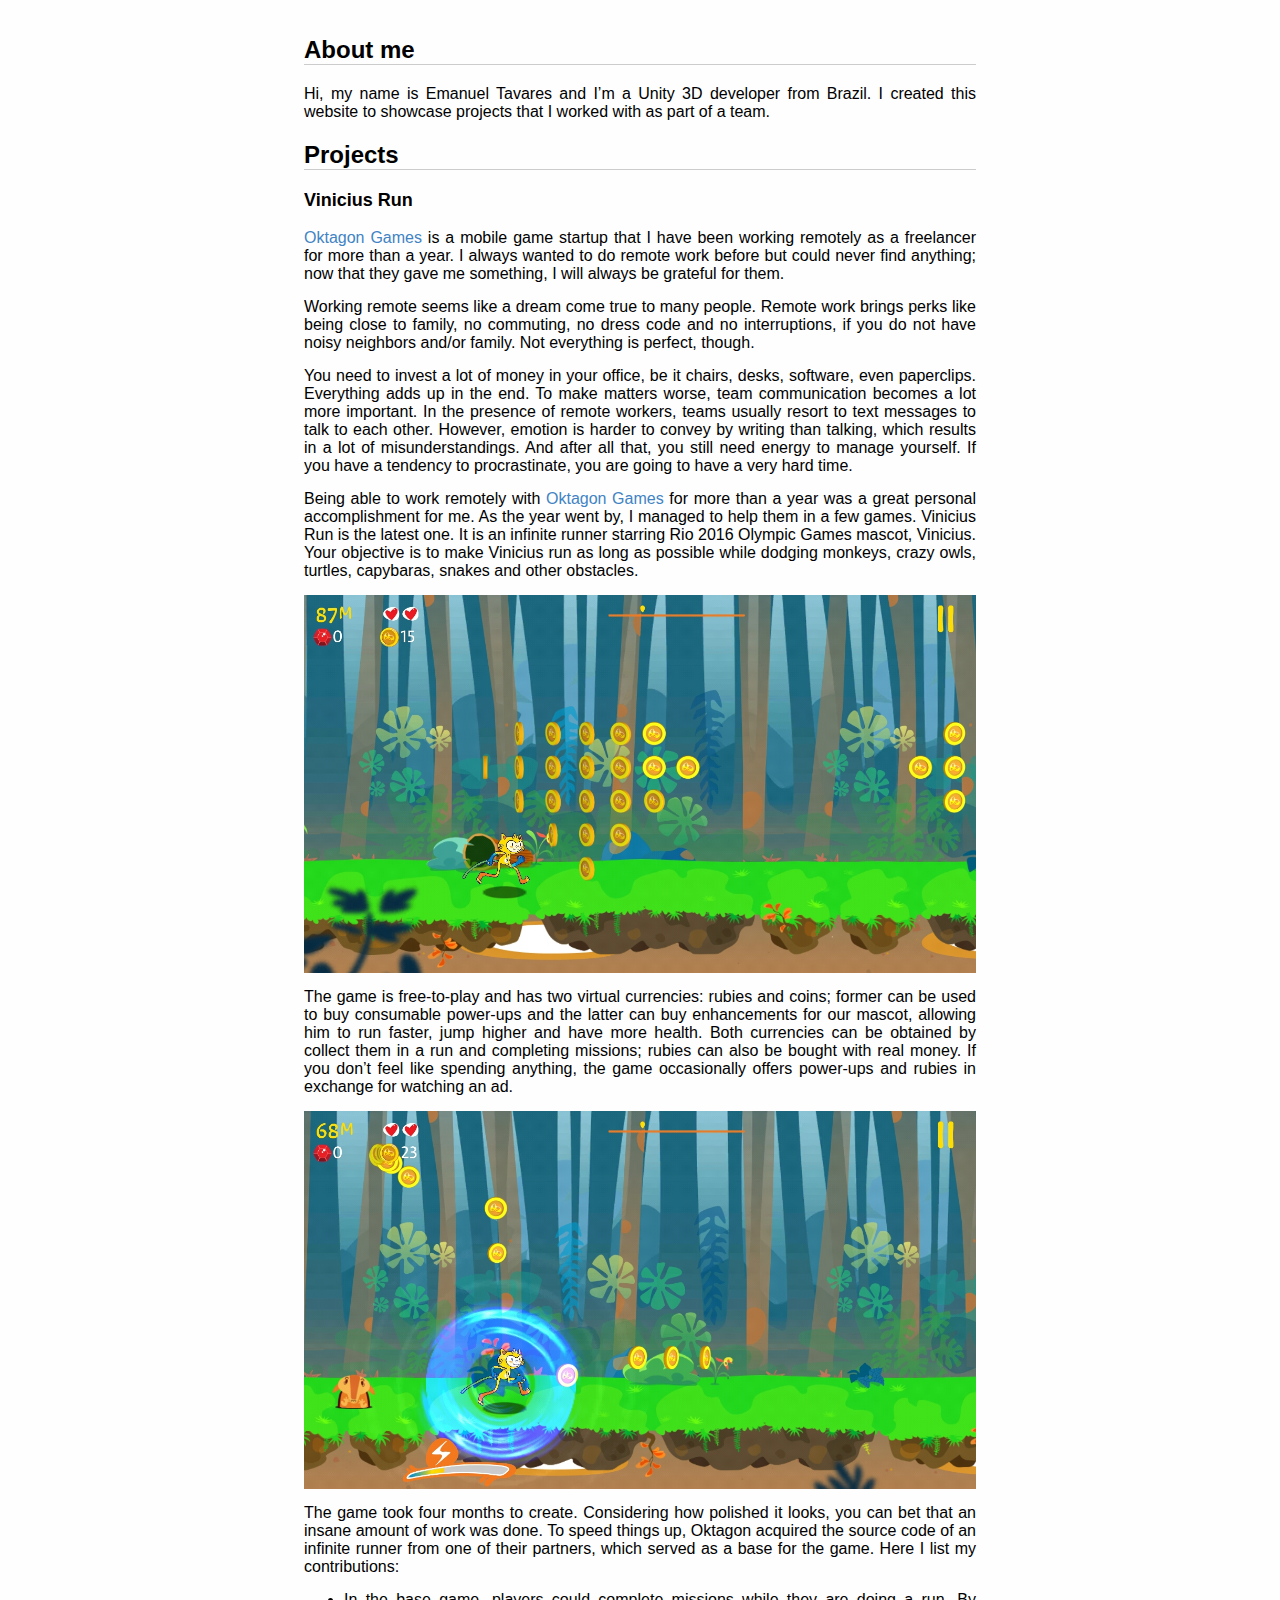
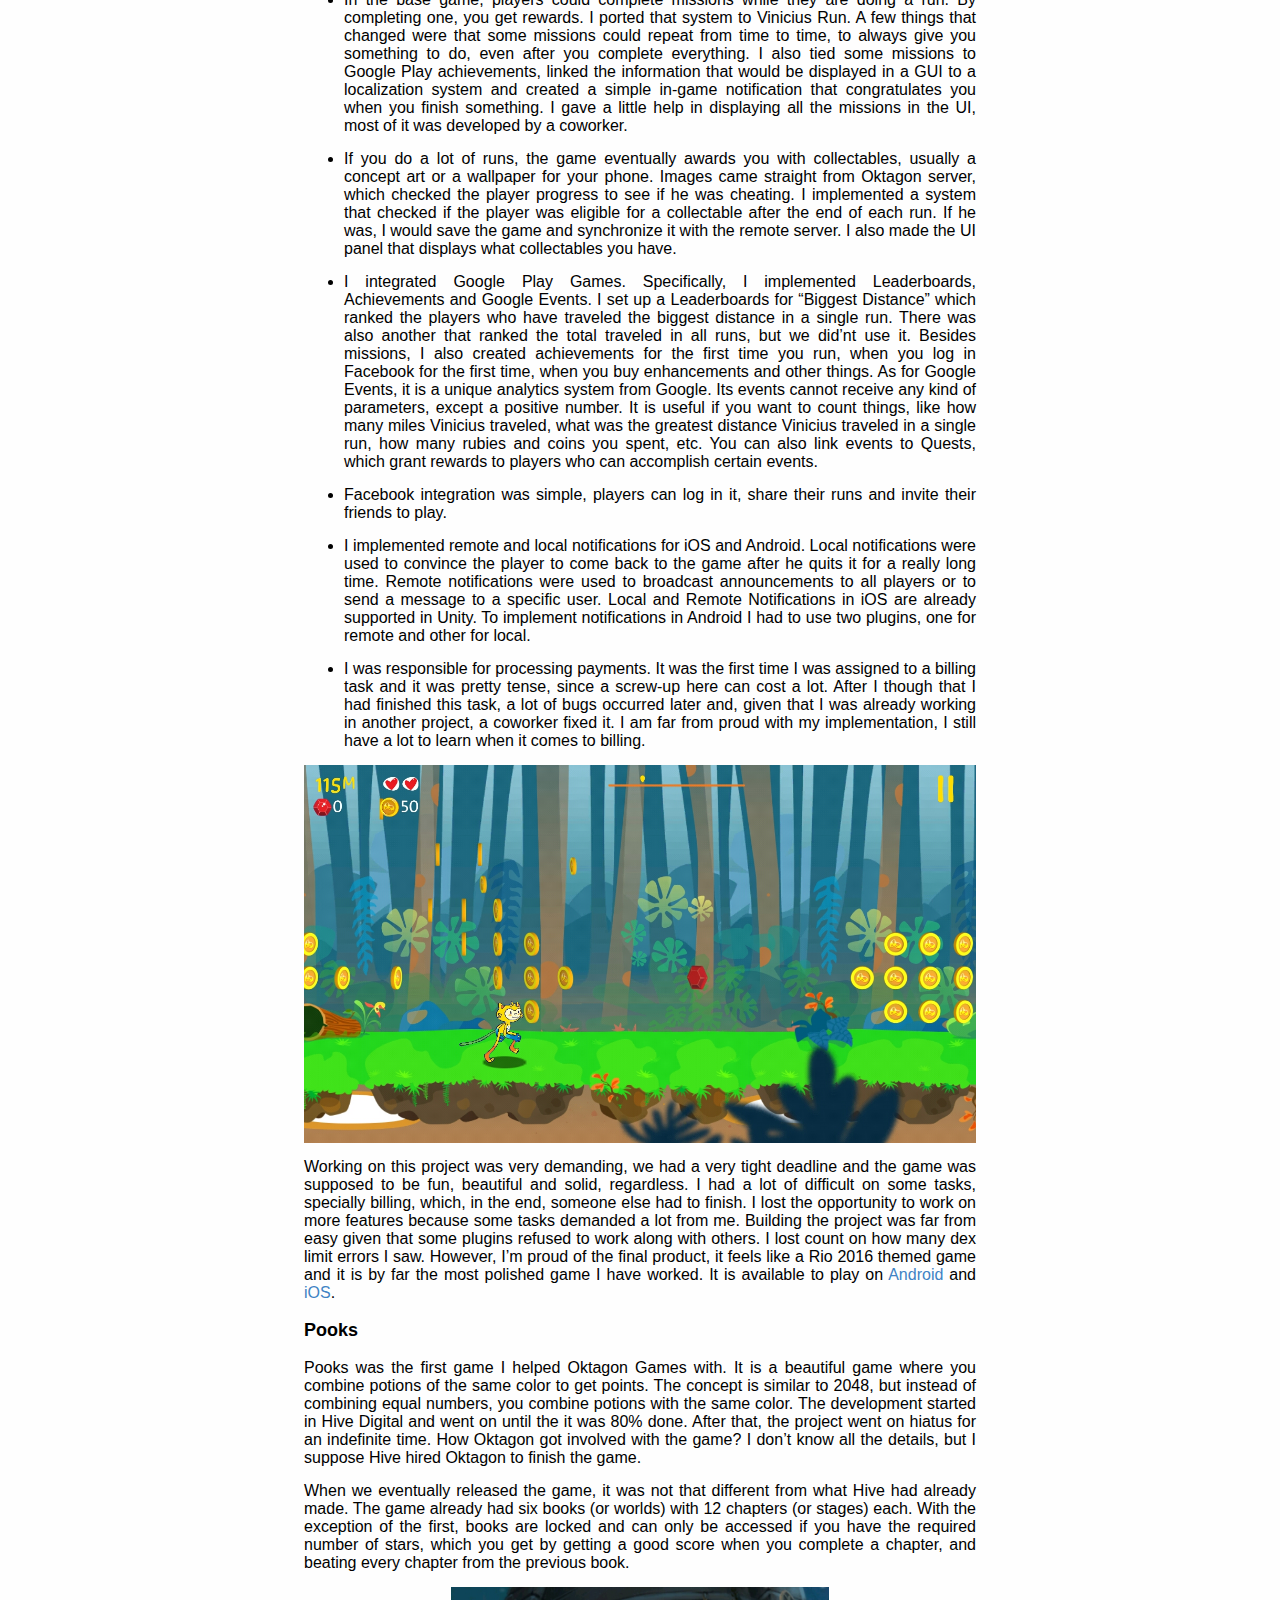
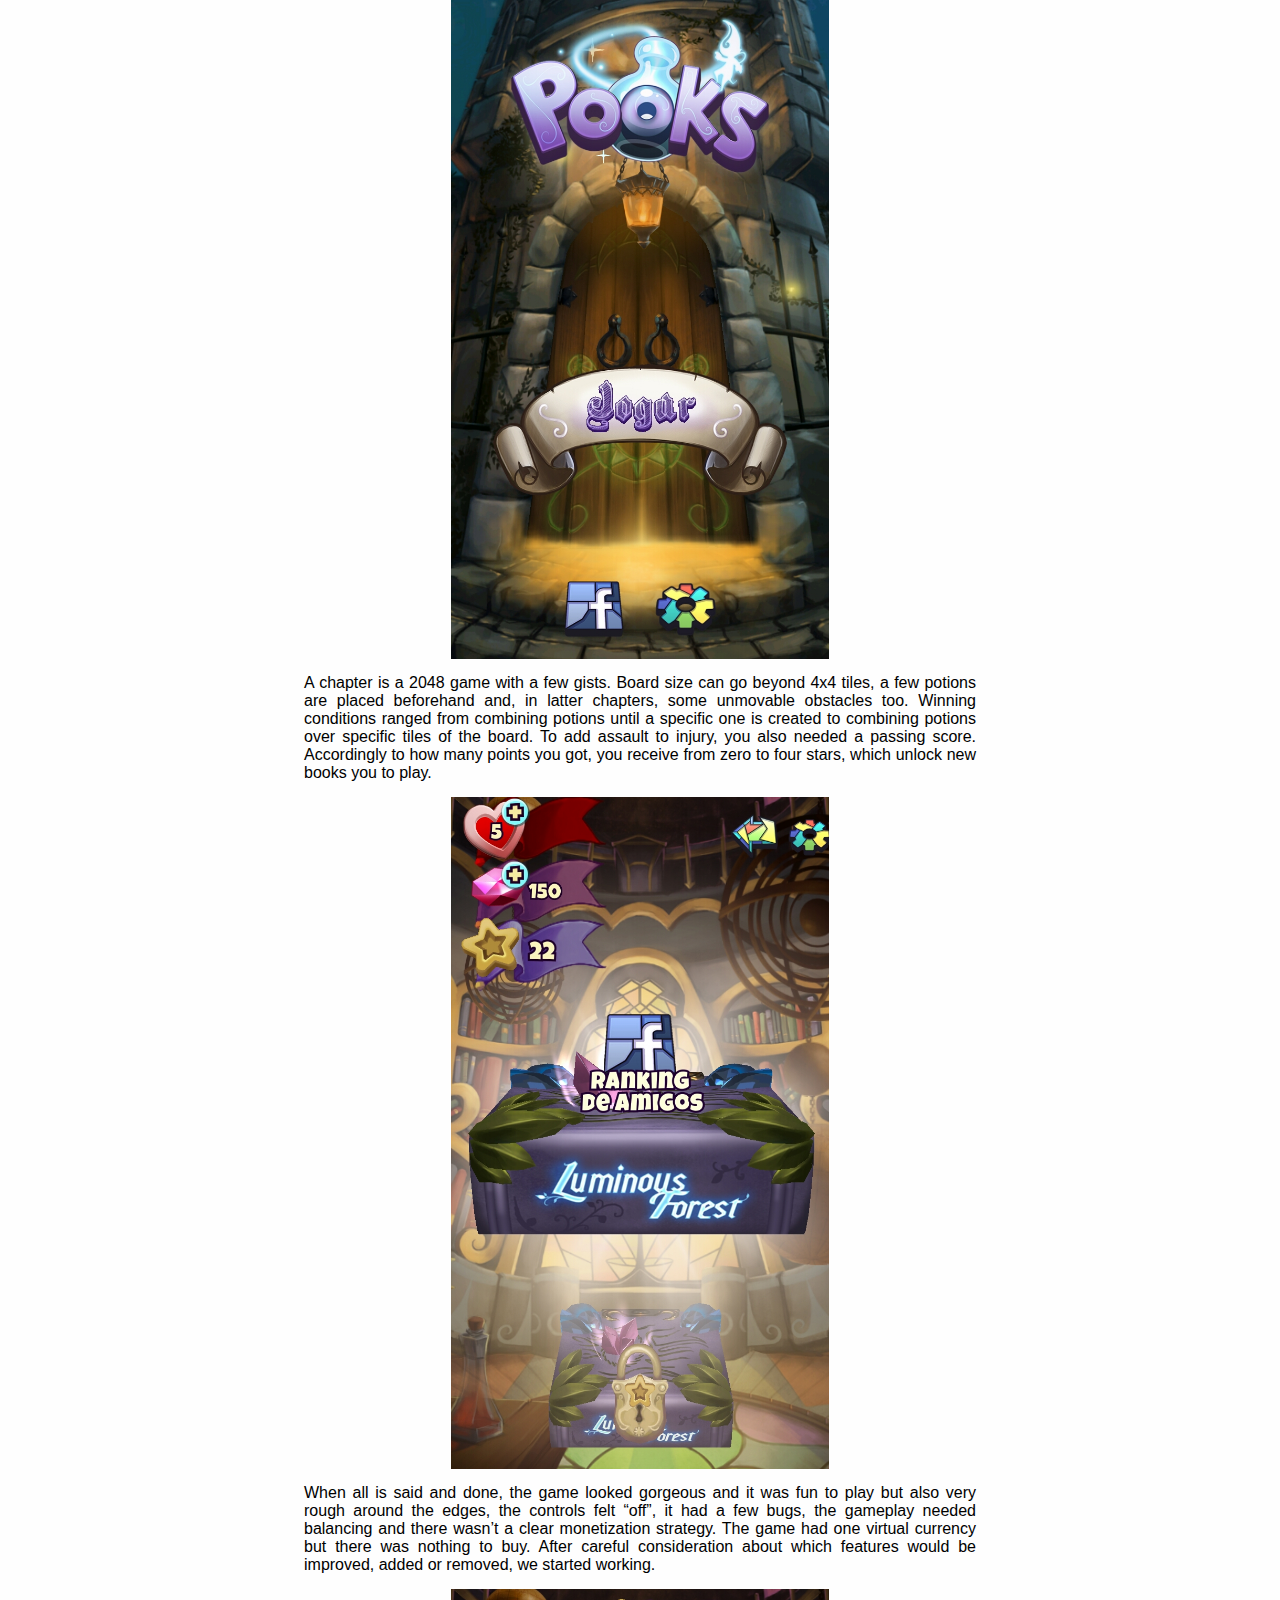
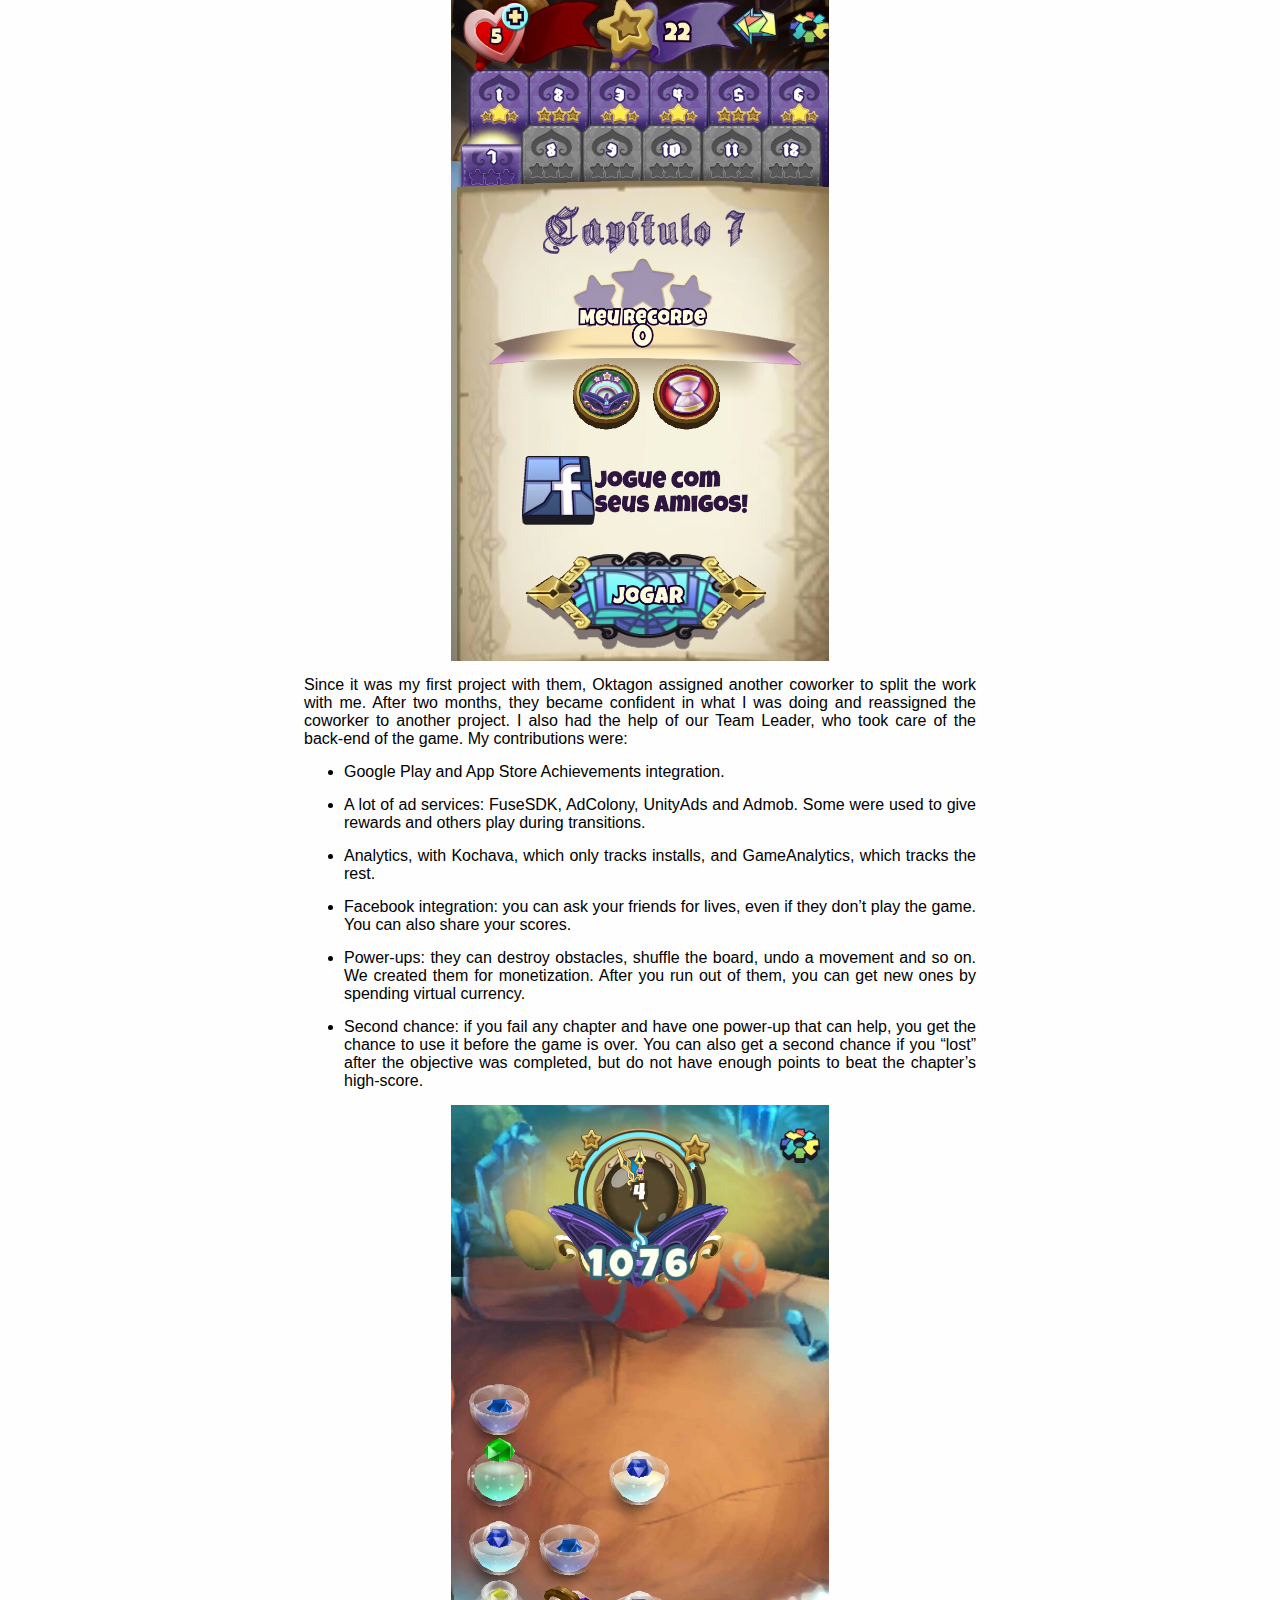
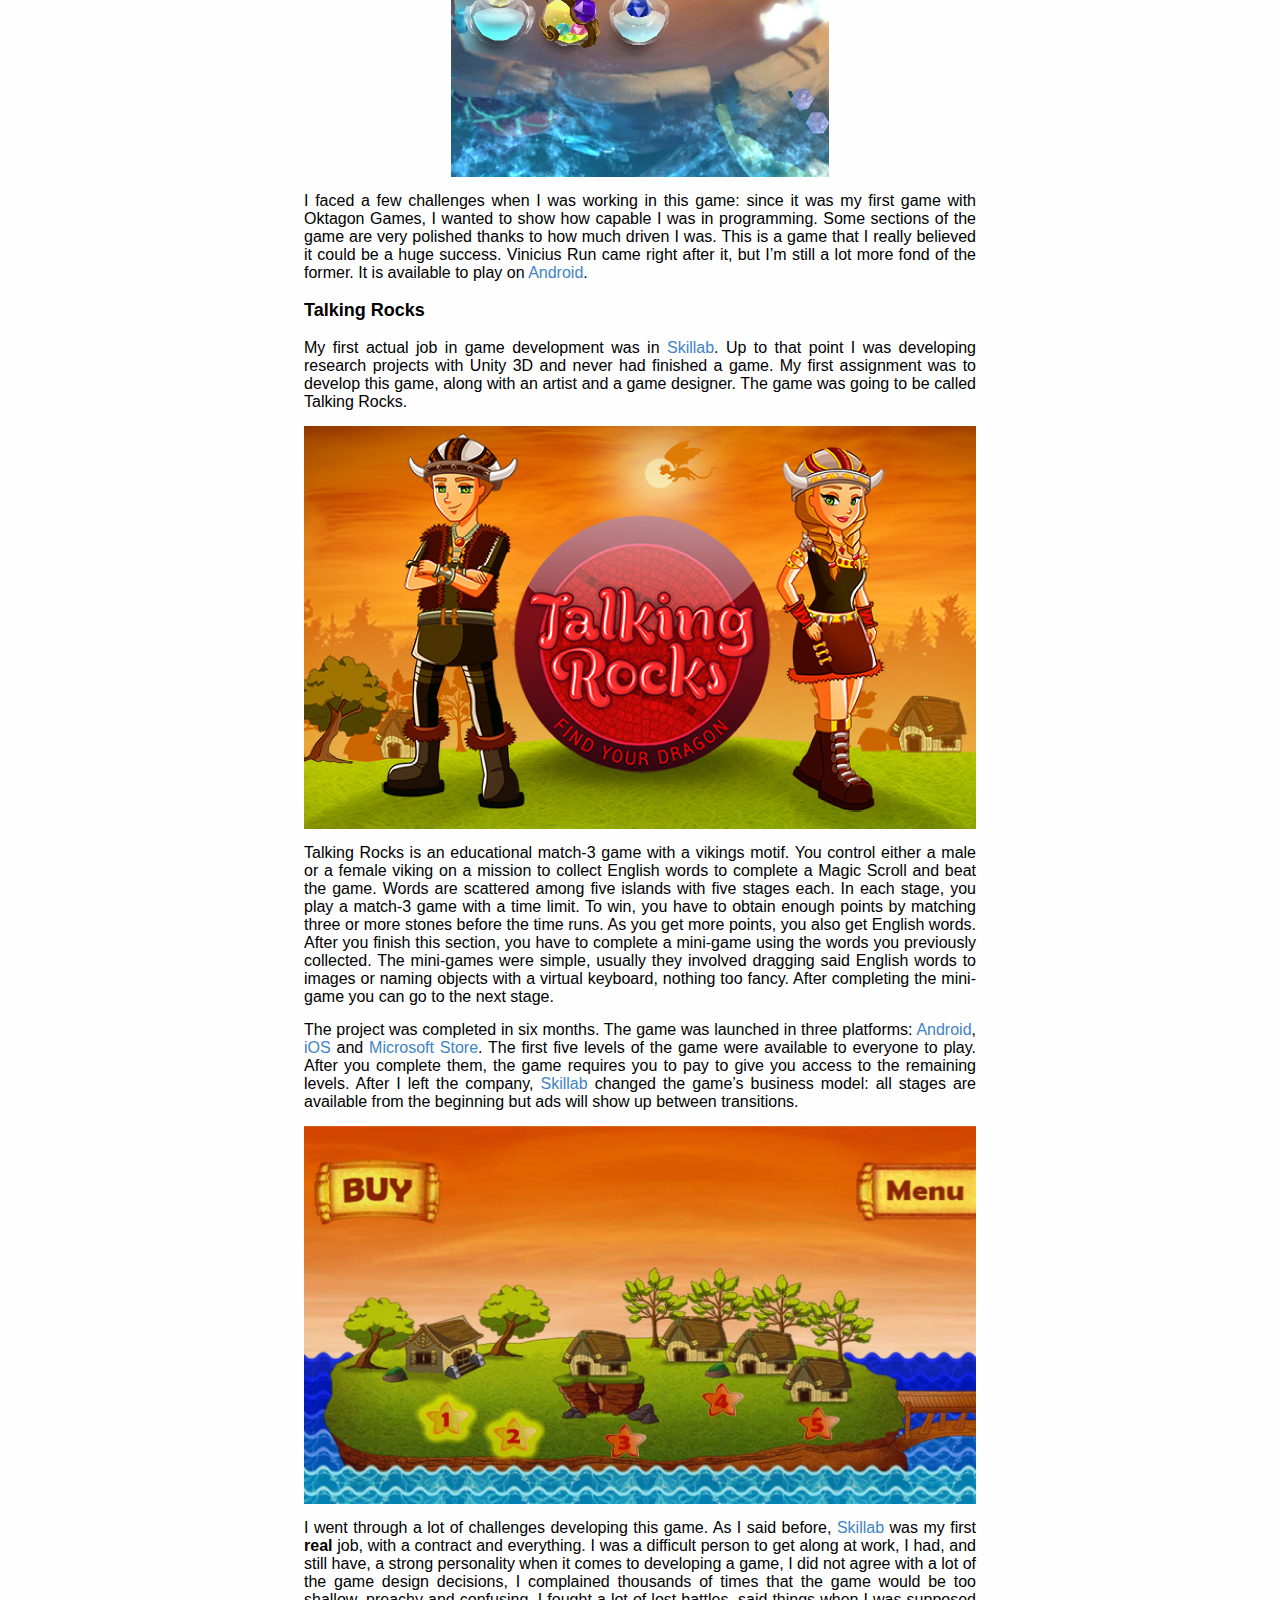
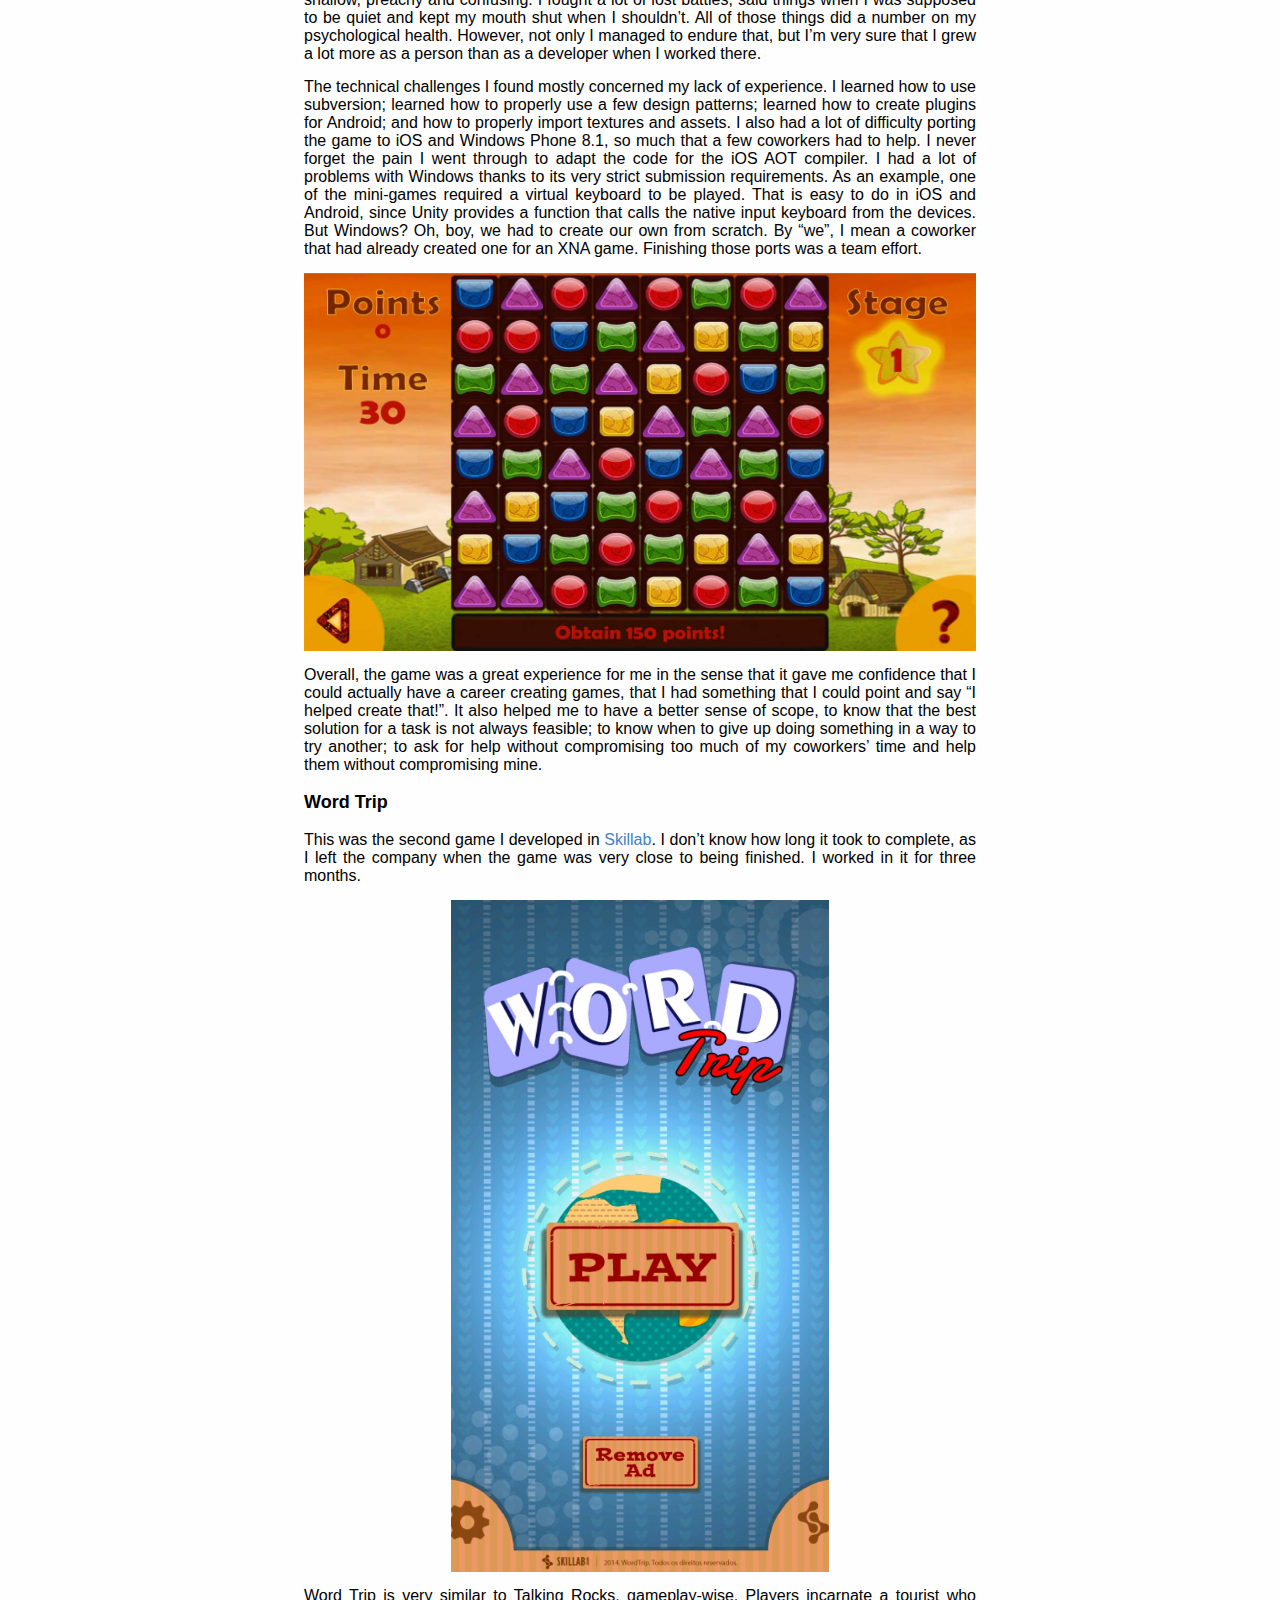
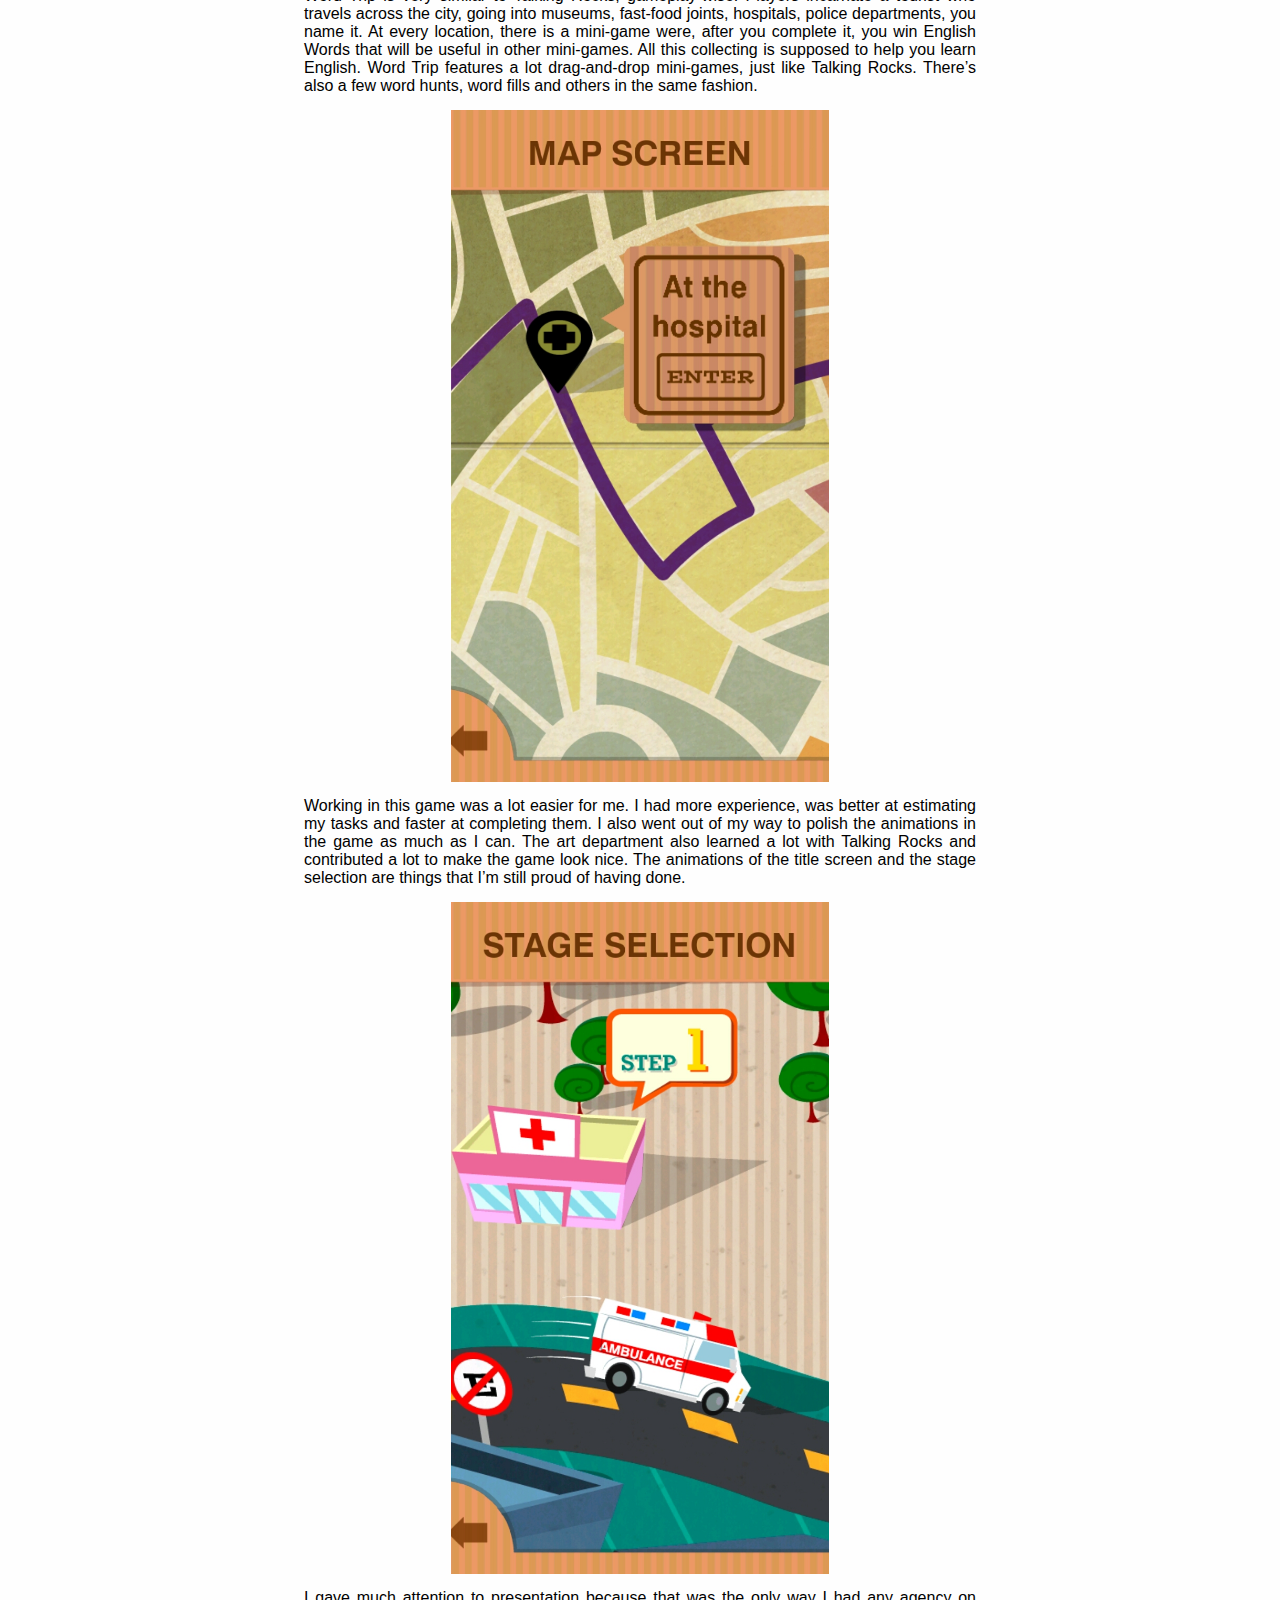
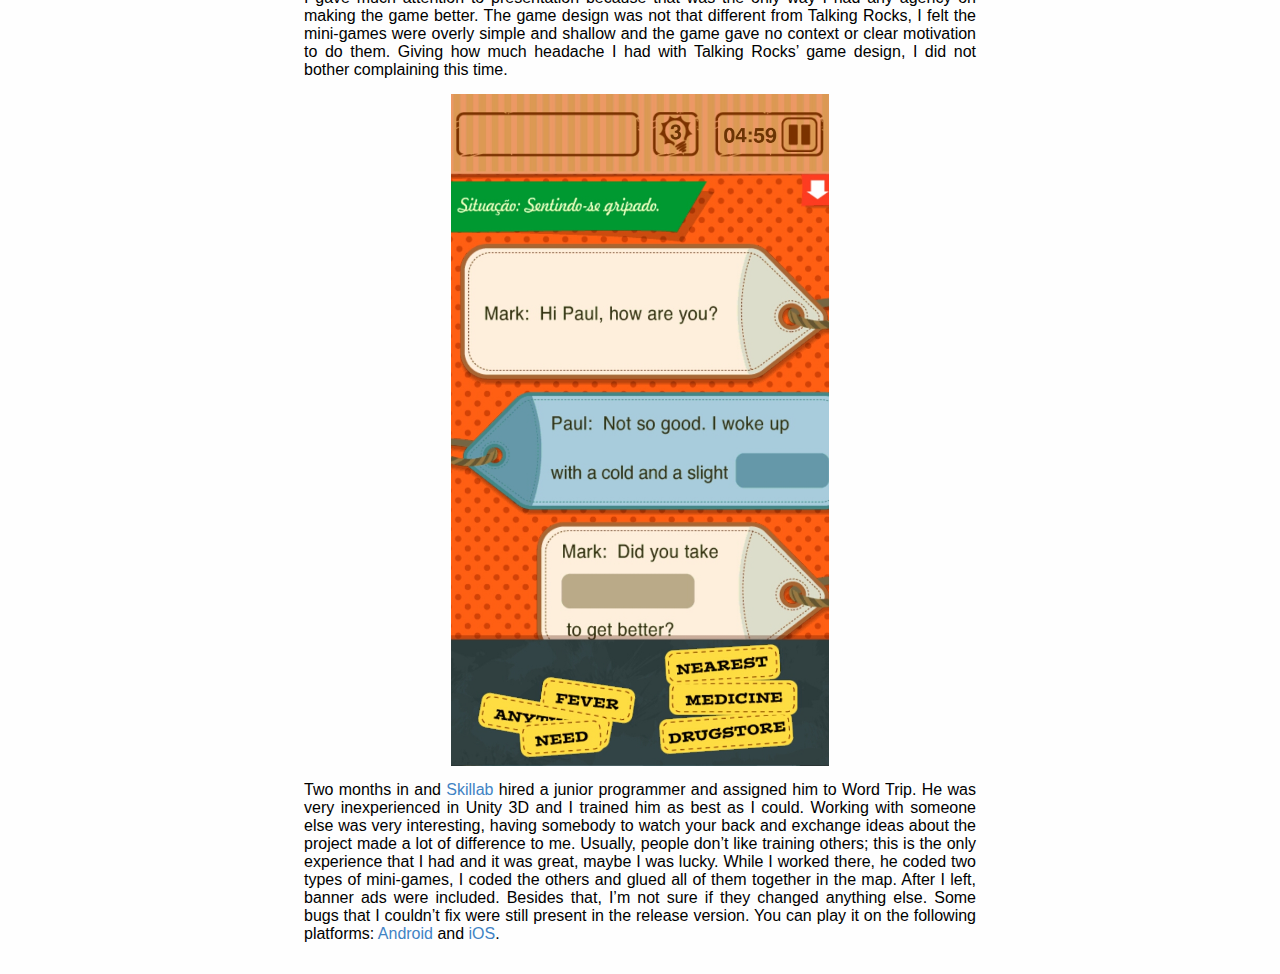
==== commit eaa94ed6: "[new] Included more images" ====
--- a/index.html
+++ b/index.html
@@ -3,8 +3,8 @@
 
 <head>
     <meta charset="utf-8">
-    <title>Emanuel Tavares</title>
-    <link rel="stylesheet" href="css/master.css" type="text/css">
+    <title>Emanuel Tavares</title>
+    <link rel="stylesheet" href="css/master.css" media="screen" title="no title">
 </head>
 
 <body id="preview">
@@ -12,50 +12,107 @@
     <p>Hi, my name is Emanuel Tavares and I’m a Unity 3D developer from Brazil. I created this website to showcase projects that I worked with as part of a team.</p>
     <h2><a id="Projects_4"></a>Projects</h2>
     <h3><a id="Vinicius_Run_6"></a>Vinicius Run</h3>
-    <p><a href="http://www.oktagongames.com/">Oktagon Games</a> is a mobile game startup that I have been working remotely as a freelancer for more than a year. I always wanted to do remote work before but could never find anything; now that they gave me something, I will always be grateful for them.</p>
+    <p><a href="http://www.oktagongames.com/">Oktagon Games</a> is a mobile game startup that I have been working remotely as a freelancer for more than a year. I always wanted to do remote work before but could never find anything; now that they gave me
+        something, I will always be grateful for them.</p>
     <p>Working remote seems like a dream come true to many people. Remote work brings perks like being close to family, no commuting, no dress code and no interruptions, if you do not have noisy neighbors and/or family. Not everything is perfect, though.</p>
-    <p>You need to invest a lot of money in your office, be it chairs, desks, software, even paperclips. Everything adds up in the end. To make matters worse, team communication becomes a lot more important. In the presence of remote workers, teams usually resort to text messages to talk to each other. However, emotion is harder to convey by writing than talking, which results in a lot of misunderstandings. And after all that, you still need energy to manage yourself. If you have a tendency to procrastinate, you are going to have a very hard time.</p>
-    <p>Being able to work remotely with <a href="http://www.oktagongames.com/">Oktagon Games</a> for more than a year was a great personal accomplishment for me. As the year went by, I managed to help them in a few games. Vinicius Run is the latest one. It is an infinite runner starring Rio 2016 Olympic Games mascot, Vinicius. Your objective is to make Vinicius run as long as possible while dodging monkeys, crazy owls, turtles, capybaras, snakes and other obstacles.</p>
-    <p>The game is free-to-play and has two virtual currencies: rubies and coins; former can be used to buy consumable power-ups and the latter can buy enhancements for our mascot, allowing him to run faster, jump higher and have more health. Both currencies can be obtained by collect them in a run and completing missions; rubies can also be bought with real money. If you don’t feel like spending anything, the game occasionally offers power-ups and rubies in exchange for watching an ad.</p>
-    <p>The game took four months to create. Considering how polished it looks, you can bet that an insane amount of work was done. To speed things up, Oktagon acquired the source code of an infinite runner from one of their partners, which served as a base for the game. Here I list my contributions:</p>
+    <p>You need to invest a lot of money in your office, be it chairs, desks, software, even paperclips. Everything adds up in the end. To make matters worse, team communication becomes a lot more important. In the presence of remote workers, teams usually
+        resort to text messages to talk to each other. However, emotion is harder to convey by writing than talking, which results in a lot of misunderstandings. And after all that, you still need energy to manage yourself. If you have a tendency to procrastinate,
+        you are going to have a very hard time.</p>
+    <p>Being able to work remotely with <a href="http://www.oktagongames.com/">Oktagon Games</a> for more than a year was a great personal accomplishment for me. As the year went by, I managed to help them in a few games. Vinicius Run is the latest one.
+        It is an infinite runner starring Rio 2016 Olympic Games mascot, Vinicius. Your objective is to make Vinicius run as long as possible while dodging monkeys, crazy owls, turtles, capybaras, snakes and other obstacles.</p>
+    <p><img src="/images/vinicius0.jpg" alt="Vinicius Run"></p>
+    <p>The game is free-to-play and has two virtual currencies: rubies and coins; former can be used to buy consumable power-ups and the latter can buy enhancements for our mascot, allowing him to run faster, jump higher and have more health. Both currencies
+        can be obtained by collect them in a run and completing missions; rubies can also be bought with real money. If you don’t feel like spending anything, the game occasionally offers power-ups and rubies in exchange for watching an ad.</p>
+    <p><img src="/images/vinicius1.jpg" alt="Vinicius Run"></p>
+    <p>The game took four months to create. Considering how polished it looks, you can bet that an insane amount of work was done. To speed things up, Oktagon acquired the source code of an infinite runner from one of their partners, which served as a base
+        for the game. Here I list my contributions:</p>
     <ul>
-        <li>In the base game, players could complete missions while they are doing a run. By completing one, you get rewards. I ported that system to Vinicius Run. A few things that changed were that some missions could repeat from time to time, to always give you something to do, even after you complete everything. I also tied some missions to Google Play achievements, linked the information that would be displayed in a GUI to a localization system and created a simple in-game notification that congratulates you when you finish something. I gave a little help in displaying all the missions in the UI, most of it was developed by a coworker.</li>
-        <li>If you do a lot of runs, the game eventually awards you with collectables, usually a concept art or a wallpaper for your phone. Images came straight from Oktagon server, which checked the player progress to see if he was cheating. I implemented a system that checked if the player was eligible for a collectable after the end of each run. If he was, I would save the game and synchronize it with the remote server. I also made the UI panel that displays what collectables you have.</li>
-        <li>I integrated Google Play Games. Specifically, I implemented Leaderboards, Achievements and Google Events. I set up a Leaderboards for “Biggest Distance” which ranked the players who have traveled the biggest distance in a single run. There was also another that ranked the total traveled in all runs, but we did’nt use it. Besides missions, I also created achievements for the first time you run, when you log in Facebook for the first time, when you buy enhancements and other things. As for Google Events, it is a unique analytics system from Google. Its events cannot receive any kind of parameters, except a positive number. It is useful if you want to count things, like how many miles Vinicius traveled, what was the greatest distance Vinicius traveled in a single run, how many rubies and coins you spent, etc. You can also link events to Quests, which grant rewards to players who can accomplish certain events.</li>
+        <li>In the base game, players could complete missions while they are doing a run. By completing one, you get rewards. I ported that system to Vinicius Run. A few things that changed were that some missions could repeat from time to time, to always
+            give you something to do, even after you complete everything. I also tied some missions to Google Play achievements, linked the information that would be displayed in a GUI to a localization system and created a simple in-game notification
+            that congratulates you when you finish something. I gave a little help in displaying all the missions in the UI, most of it was developed by a coworker.</li>
+        <li>If you do a lot of runs, the game eventually awards you with collectables, usually a concept art or a wallpaper for your phone. Images came straight from Oktagon server, which checked the player progress to see if he was cheating. I implemented
+            a system that checked if the player was eligible for a collectable after the end of each run. If he was, I would save the game and synchronize it with the remote server. I also made the UI panel that displays what collectables you have.</li>
+        <li>I integrated Google Play Games. Specifically, I implemented Leaderboards, Achievements and Google Events. I set up a Leaderboards for “Biggest Distance” which ranked the players who have traveled the biggest distance in a single run. There was
+            also another that ranked the total traveled in all runs, but we did’nt use it. Besides missions, I also created achievements for the first time you run, when you log in Facebook for the first time, when you buy enhancements and other things.
+            As for Google Events, it is a unique analytics system from Google. Its events cannot receive any kind of parameters, except a positive number. It is useful if you want to count things, like how many miles Vinicius traveled, what was the greatest
+            distance Vinicius traveled in a single run, how many rubies and coins you spent, etc. You can also link events to Quests, which grant rewards to players who can accomplish certain events.</li>
         <li>Facebook integration was simple, players can log in it, share their runs and invite their friends to play.</li>
-        <li>I implemented remote and local notifications for iOS and Android. Local notifications were used to convince the player to come back to the game after he quits it for a really long time. Remote notifications were used to broadcast announcements to all players or to send a message to a specific user. Local and Remote Notifications in iOS are already supported in Unity. To implement notifications in Android I had to use two plugins, one for remote and other for local.</li>
-        <li>I was responsible for processing payments. It was the first time I was assigned to a billing task and it was pretty tense, since a screw-up here can cost a lot. After I though that I had finished this task, a lot of bugs occurred later and, given that I was already working in another project, a coworker fixed it. I am far from proud with my implementation, I still have a lot to learn when it comes to billing.</li>
+        <li>I implemented remote and local notifications for iOS and Android. Local notifications were used to convince the player to come back to the game after he quits it for a really long time. Remote notifications were used to broadcast announcements
+            to all players or to send a message to a specific user. Local and Remote Notifications in iOS are already supported in Unity. To implement notifications in Android I had to use two plugins, one for remote and other for local.</li>
+        <li>I was responsible for processing payments. It was the first time I was assigned to a billing task and it was pretty tense, since a screw-up here can cost a lot. After I though that I had finished this task, a lot of bugs occurred later and, given
+            that I was already working in another project, a coworker fixed it. I am far from proud with my implementation, I still have a lot to learn when it comes to billing.</li>
     </ul>
-    <p>Working on this project was very demanding, we had a very tight deadline and the game was supposed to be fun, beautiful and solid, regardless. I had a lot of difficult on some tasks, specially billing, which, in the end, someone else had to finish. I lost the opportunity to work on more features because some tasks demanded a lot from me. Building the project was far from easy given that some plugins refused to work along with others. I lost count on how many dex limit errors I saw. However, I’m proud of the final product, it feels like a Rio 2016 themed game and it is by far the most polished game I have worked. It is available to play on <a href="https://play.google.com/store/apps/details?id=com.oktagongames.viniciusrun">Android</a> and <a href="https://itunes.apple.com/us/app/rio-2016-vinicius-run/id1126468969?mt=8">iOS</a>.</p>
-    <h3><a id="Pooks_29"></a>Pooks</h3>
-    <p>Pooks was the first game I helped Oktagon Games with. It is a beautiful game where you combine potions of the same color to get points. The concept is similar to 2048, but instead of combining equal numbers, you combine potions with the same color. The development started in Hive Digital and went on until the it was 80% done. After that, the project went on hiatus for an indefinite time. How Oktagon got involved with the game? I don’t know all the details, but I suppose Hive hired Oktagon to finish the game.</p>
-    <p>When we eventually released the game, it was not that different from what Hive had already made. The game already had six books (or worlds) with 12 chapters (or stages) each. With the exception of the first, books are locked and can only be accessed if you have the required number of stars, which you get by getting a good score when you complete a chapter, and beating every chapter from the previous book.</p>
-    <p>A chapter is a 2048 game with a few gists. Board size can go beyond 4x4 tiles, a few potions are placed beforehand and, in latter chapters, some unmovable obstacles too. Winning conditions ranged from combining potions until a specific one is created to combining potions over specific tiles of the board. To add assault to injury, you also needed a passing score. Accordingly to how many points you got, you receive from zero to four stars, which unlock new books you to play.</p>
-    <p>When all is said and done, the game looked gorgeous and it was fun to play but also very rough around the edges, the controls felt “off”, it had a few bugs, the gameplay needed balancing and there wasn’t a clear monetization strategy. The game had one virtual currency but there was nothing to buy. After careful consideration about which features would be improved, added or removed, we started working.</p>
-    <p>Since it was my first project with them, Oktagon assigned another coworker to split the work with me. After two months, they became confident in what I was doing and reassigned the coworker to another project. I also had the help of our Team Leader, who took care of the back-end of the game. My contributions were:</p>
+    <p><img src="/images/vinicius2.jpg" alt="Vinicius Run"></p>
+    <p>Working on this project was very demanding, we had a very tight deadline and the game was supposed to be fun, beautiful and solid, regardless. I had a lot of difficult on some tasks, specially billing, which, in the end, someone else had to finish.
+        I lost the opportunity to work on more features because some tasks demanded a lot from me. Building the project was far from easy given that some plugins refused to work along with others. I lost count on how many dex limit errors I saw. However,
+        I’m proud of the final product, it feels like a Rio 2016 themed game and it is by far the most polished game I have worked. It is available to play on <a href="https://play.google.com/store/apps/details?id=com.oktagongames.viniciusrun">Android</a>        and <a href="https://itunes.apple.com/us/app/rio-2016-vinicius-run/id1126468969?mt=8">iOS</a>.</p>
+    <h3><a id="Pooks_35"></a>Pooks</h3>
+    <p>Pooks was the first game I helped Oktagon Games with. It is a beautiful game where you combine potions of the same color to get points. The concept is similar to 2048, but instead of combining equal numbers, you combine potions with the same color.
+        The development started in Hive Digital and went on until the it was 80% done. After that, the project went on hiatus for an indefinite time. How Oktagon got involved with the game? I don’t know all the details, but I suppose Hive hired Oktagon
+        to finish the game.</p>
+    <p>When we eventually released the game, it was not that different from what Hive had already made. The game already had six books (or worlds) with 12 chapters (or stages) each. With the exception of the first, books are locked and can only be accessed
+        if you have the required number of stars, which you get by getting a good score when you complete a chapter, and beating every chapter from the previous book.</p>
+    <p><img src="/images/pooks0.jpg" alt="Pooks"></p>
+    <p>A chapter is a 2048 game with a few gists. Board size can go beyond 4x4 tiles, a few potions are placed beforehand and, in latter chapters, some unmovable obstacles too. Winning conditions ranged from combining potions until a specific one is created
+        to combining potions over specific tiles of the board. To add assault to injury, you also needed a passing score. Accordingly to how many points you got, you receive from zero to four stars, which unlock new books you to play.</p>
+    <p><img src="/images/pooks1.jpg" alt="Pooks"></p>
+    <p>When all is said and done, the game looked gorgeous and it was fun to play but also very rough around the edges, the controls felt “off”, it had a few bugs, the gameplay needed balancing and there wasn’t a clear monetization strategy. The game had
+        one virtual currency but there was nothing to buy. After careful consideration about which features would be improved, added or removed, we started working.</p>
+    <p><img src="/images/pooks2.jpg" alt="Pooks"></p>
+    <p>Since it was my first project with them, Oktagon assigned another coworker to split the work with me. After two months, they became confident in what I was doing and reassigned the coworker to another project. I also had the help of our Team Leader,
+        who took care of the back-end of the game. My contributions were:</p>
     <ul>
         <li>Google Play and App Store Achievements integration.</li>
         <li>A lot of ad services: FuseSDK, AdColony, UnityAds and Admob. Some were used to give rewards and others play during transitions.</li>
         <li>Analytics, with Kochava, which only tracks installs, and GameAnalytics, which tracks the rest.</li>
         <li>Facebook integration: you can ask your friends for lives, even if they don’t play the game. You can also share your scores.</li>
         <li>Power-ups: they can destroy obstacles, shuffle the board, undo a movement and so on. We created them for monetization. After you run out of them, you can get new ones by spending virtual currency.</li>
-        <li>Second chance: if you fail any chapter and have one power-up that can help, you get the chance to use it before the game is over. You can also get a second chance if you “lost” after the objective was completed, but do not have enough points to beat the chapter’s high-score.</li>
+        <li>Second chance: if you fail any chapter and have one power-up that can help, you get the chance to use it before the game is over. You can also get a second chance if you “lost” after the objective was completed, but do not have enough points to
+            beat the chapter’s high-score.</li>
     </ul>
-    <p>I faced a few challenges when I was working in this game: since it was my first game with Oktagon Games, I wanted to show how capable I was in programming. Some sections of the game are very polished thanks to how much driven I was. This is a game that I really believed it could be a huge success. Vinicius Run came right after it, but I’m still a lot more fond of the former.</p>
-    <h3><a id="Talking_Rocks_50"></a>Talking Rocks</h3>
-    <p>My first actual job in game development was in <a href="http://www.skillab.com/">Skillab</a>. Up to that point I was developing research projects with Unity 3D and never had finished a game. My first assignment was to develop this game, along with an artist and a game designer. The game was going to be called Talking Rocks.</p>
-    <p>Talking Rocks is an educational match-3 game with a vikings motif. You control either a male or a female viking on a mission to collect English words to complete a Magic Scroll and beat the game. Words are scattered among five islands with five stages each. In each stage, you play a match-3 game with a time limit. To win, you have to obtain enough points by matching three or more stones before the time runs. As you get more points, you also get English words. After you finish this section, you have to complete a mini-game using the words you previously collected. The mini-games were simple, usually they involved dragging said English words to images or naming objects with a virtual keyboard, nothing too fancy. After completing the mini-game you can go to the next stage.</p>
-    <p>The project was completed in six months. The game was launched in three platforms: <a href="https://play.google.com/store/apps/details?id=com.skillab.talkingrocks">Android</a>, <a href="https://itunes.apple.com/br/app/talking-rocks/id783718100?mt=8">iOS</a> and <a href="https://www.microsoft.com/pt-br/store/p/talking-rocks/9wzdncrds4kl">Microsoft Store</a>. The first five levels of the game were available to everyone to play. After you complete them, the game requires you to pay to give you access to the remaining levels. After I left the company, <a href="http://www.skillab.com/">Skillab</a> changed the game’s business model: all stages are available from the beginning but ads will show up between transitions.</p>
-    <p>I went through a lot of challenges developing this game. As I said before, <a href="http://www.skillab.com/">Skillab</a> was my first <strong>real</strong> job, with a contract and everything. I was a difficult person to get along at work, I had, and still have, a strong personality when it comes to developing a game, I did not agree with a lot of the game design decisions, I complained thousands of times that the game would be too shallow, preachy and confusing. I fought a lot of lost battles, said things when I was supposed to be quiet and kept my mouth shut when I shouldn’t. All of those things did a number on my psychological health. However, not only I managed to endure that, but I’m very sure that I grew a lot more as a person than as a developer when I worked there.</p>
-    <p>The technical challenges I found mostly concerned my lack of experience. I learned how to use subversion; learned how to properly use a few design patterns; learned how to create plugins for Android; and how to properly import textures and assets. I also had a lot of difficulty porting the game to iOS and Windows Phone 8.1, so much that a few coworkers had to help. I never forget the pain I went through to adapt the code for the iOS AOT compiler. I had a lot of problems with Windows thanks to its very strict submission requirements. As an example, one of the mini-games required a virtual keyboard to be played. That is easy to do in iOS and Android, since Unity provides a function that calls the native input keyboard from the devices. But Windows? Oh, boy, we had to create our own from scratch. By “we”, I mean a coworker that had already created one for an XNA game. Finishing those ports was a team effort.</p>
-    <p>Overall, the game was a great experience for me in the sense that it gave me confidence that I could actually have a career creating games, that I had something that I could point and say “I helped create that!”. It also helped me to have a better sense of scope, to know that the best solution for a task is not always feasible; to know when to give up doing something in a way to try another; to ask for help without compromising too much of my coworkers’ time and help them without compromising mine.</p>
-    <h3><a id="Word_Trip_64"></a>Word Trip</h3>
+    <p><img src="/images/pooks3.jpg" alt="Pooks"></p>
+    <p>I faced a few challenges when I was working in this game: since it was my first game with Oktagon Games, I wanted to show how capable I was in programming. Some sections of the game are very polished thanks to how much driven I was. This is a game
+        that I really believed it could be a huge success. Vinicius Run came right after it, but I’m still a lot more fond of the former. It is available to play on <a href="https://play.google.com/store/apps/details?id=com.oktagongames.oktpooks">Android</a>.</p>
+    <h3><a id="Talking_Rocks_64"></a>Talking Rocks</h3>
+    <p>My first actual job in game development was in <a href="http://www.skillab.com/">Skillab</a>. Up to that point I was developing research projects with Unity 3D and never had finished a game. My first assignment was to develop this game, along with
+        an artist and a game designer. The game was going to be called Talking Rocks.</p>
+    <p><img src="/images/talkingrocks0.png" alt="Talking Rocks"></p>
+    <p>Talking Rocks is an educational match-3 game with a vikings motif. You control either a male or a female viking on a mission to collect English words to complete a Magic Scroll and beat the game. Words are scattered among five islands with five stages
+        each. In each stage, you play a match-3 game with a time limit. To win, you have to obtain enough points by matching three or more stones before the time runs. As you get more points, you also get English words. After you finish this section,
+        you have to complete a mini-game using the words you previously collected. The mini-games were simple, usually they involved dragging said English words to images or naming objects with a virtual keyboard, nothing too fancy. After completing the
+        mini-game you can go to the next stage.</p>
+    <p>The project was completed in six months. The game was launched in three platforms: <a href="https://play.google.com/store/apps/details?id=com.skillab.talkingrocks">Android</a>, <a href="https://itunes.apple.com/br/app/talking-rocks/id783718100?mt=8">iOS</a>        and <a href="https://www.microsoft.com/pt-br/store/p/talking-rocks/9wzdncrds4kl">Microsoft Store</a>. The first five levels of the game were available to everyone to play. After you complete them, the game requires you to pay to give you access
+        to the remaining levels. After I left the company, <a href="http://www.skillab.com/">Skillab</a> changed the game’s business model: all stages are available from the beginning but ads will show up between transitions.</p>
+    <p><img src="/images/talkingrocks1.jpg" alt="Talking Rocks"></p>
+    <p>I went through a lot of challenges developing this game. As I said before, <a href="http://www.skillab.com/">Skillab</a> was my first <strong>real</strong> job, with a contract and everything. I was a difficult person to get along at work, I had,
+        and still have, a strong personality when it comes to developing a game, I did not agree with a lot of the game design decisions, I complained thousands of times that the game would be too shallow, preachy and confusing. I fought a lot of lost
+        battles, said things when I was supposed to be quiet and kept my mouth shut when I shouldn’t. All of those things did a number on my psychological health. However, not only I managed to endure that, but I’m very sure that I grew a lot more as
+        a person than as a developer when I worked there.</p>
+    <p>The technical challenges I found mostly concerned my lack of experience. I learned how to use subversion; learned how to properly use a few design patterns; learned how to create plugins for Android; and how to properly import textures and assets.
+        I also had a lot of difficulty porting the game to iOS and Windows Phone 8.1, so much that a few coworkers had to help. I never forget the pain I went through to adapt the code for the iOS AOT compiler. I had a lot of problems with Windows thanks
+        to its very strict submission requirements. As an example, one of the mini-games required a virtual keyboard to be played. That is easy to do in iOS and Android, since Unity provides a function that calls the native input keyboard from the devices.
+        But Windows? Oh, boy, we had to create our own from scratch. By “we”, I mean a coworker that had already created one for an XNA game. Finishing those ports was a team effort.</p>
+    <p><img src="/images/talkingrocks2.jpg" alt="Talking Rocks"></p>
+    <p>Overall, the game was a great experience for me in the sense that it gave me confidence that I could actually have a career creating games, that I had something that I could point and say “I helped create that!”. It also helped me to have a better
+        sense of scope, to know that the best solution for a task is not always feasible; to know when to give up doing something in a way to try another; to ask for help without compromising too much of my coworkers’ time and help them without compromising
+        mine.</p>
+    <h3><a id="Word_Trip_84"></a>Word Trip</h3>
     <p>This was the second game I developed in <a href="http://www.skillab.com/">Skillab</a>. I don’t know how long it took to complete, as I left the company when the game was very close to being finished. I worked in it for three months.</p>
-    <p>Word Trip is very similar to Talking Rocks, gameplay-wise. Players incarnate a tourist who travels across the city, going into museums, fast-food joints, hospitals, police departments, you name it. At every location, there is a mini-game were, after you complete it, you win English Words that will be useful in other mini-games. All this collecting is supposed to help you learn English. Word Trip features a lot drag-and-drop mini-games, just like Talking Rocks. There’s also a few word hunts, word fills and others in the same fashion.</p>
-    <p>Working in this game was a lot easier for me. I had more experience, was better at estimating my tasks and faster at completing them. I also went out of my way to polish the animations in the game as much as I can. The art department also learned a lot with Talking Rocks and contributed a lot to make the game look nice. The animations of the title screen and the stage selection are things that I’m still proud of having done.</p>
-    <p>I gave much attention to presentation because that was the only way I had any agency on making the game better. The game design was not that different from Talking Rocks, I felt the mini-games were overly simple and shallow and the game gave no context or clear motivation to do them. Giving how much headache I had with Talking Rocks’ game design, I did not bother complaining this time.</p>
-    <p>Two months in and <a href="http://www.skillab.com/">Skillab</a> hired a junior programmer and assigned him to Word Trip. He was very inexperienced in Unity 3D and I trained him as best as I could. Working with someone else was very interesting, having somebody to watch your back and exchange ideas about the project made a lot of difference to me. Usually, people don’t like training others; this is the only experience that I had and it was great, maybe I was lucky. While I worked there, he coded two types of mini-games, I coded the others and glued all of them together in the map.</p>
-    <p>After I left, banner ads were included. Besides that, I’m not sure if they changed anything else. Some bugs that I couldn’t fix were still present in the release version. You can play it on the following platforms: <a href="https://play.google.com/store/apps/details?id=com.skillab.wordtrip">Android</a> and <a href="https://itunes.apple.com/br/app/word-trip/id944208330?mt=8">iOS</a>.</p>
+    <p><img src="/images/wordtrip0.jpg" alt="Word Trip"></p>
+    <p>Word Trip is very similar to Talking Rocks, gameplay-wise. Players incarnate a tourist who travels across the city, going into museums, fast-food joints, hospitals, police departments, you name it. At every location, there is a mini-game were, after
+        you complete it, you win English Words that will be useful in other mini-games. All this collecting is supposed to help you learn English. Word Trip features a lot drag-and-drop mini-games, just like Talking Rocks. There’s also a few word hunts,
+        word fills and others in the same fashion.</p>
+    <p><img src="/images/wordtrip1.jpg" alt="Word Trip"></p>
+    <p>Working in this game was a lot easier for me. I had more experience, was better at estimating my tasks and faster at completing them. I also went out of my way to polish the animations in the game as much as I can. The art department also learned
+        a lot with Talking Rocks and contributed a lot to make the game look nice. The animations of the title screen and the stage selection are things that I’m still proud of having done.</p>
+    <p><img src="/images/wordtrip2.jpg" alt="Word Trip"></p>
+    <p>I gave much attention to presentation because that was the only way I had any agency on making the game better. The game design was not that different from Talking Rocks, I felt the mini-games were overly simple and shallow and the game gave no context
+        or clear motivation to do them. Giving how much headache I had with Talking Rocks’ game design, I did not bother complaining this time.</p>
+    <p><img src="/images/wordtrip3.jpg" alt="Word Trip"></p>
+    <p>Two months in and <a href="http://www.skillab.com/">Skillab</a> hired a junior programmer and assigned him to Word Trip. He was very inexperienced in Unity 3D and I trained him as best as I could. Working with someone else was very interesting, having
+        somebody to watch your back and exchange ideas about the project made a lot of difference to me. Usually, people don’t like training others; this is the only experience that I had and it was great, maybe I was lucky. While I worked there, he coded
+        two types of mini-games, I coded the others and glued all of them together in the map. After I left, banner ads were included. Besides that, I’m not sure if they changed anything else. Some bugs that I couldn’t fix were still present in the release
+        version. You can play it on the following platforms: <a href="https://play.google.com/store/apps/details?id=com.skillab.wordtrip">Android</a> and <a href="https://itunes.apple.com/br/app/word-trip/id944208330?mt=8">iOS</a>.</p>
 
 </body>
 
--- a/css/master.css
+++ b/css/master.css
@@ -30,10 +30,18 @@
 
 body {
     font-family: Helvetica, Arial, Freesans, clean, sans-serif;
-padding:1em;
-margin:auto;
-max-width:42em;
-background:#fefefe;
+    padding:1em;
+    margin:auto;
+    max-width:42em;
+    background:#fefefe;
+}
+
+img {
+    max-width: 42em;
+    max-height: 42em;
+    display: block;
+    margin-left: auto;
+    margin-right: auto;
 }
 
 h1, h2, h3, h4, h5, h6 {
@@ -78,6 +86,7 @@
 
 p, blockquote, ul, ol, dl, li, table, pre {
     margin: 15px 0;
+    text-align: justify;
 }
 
 code, pre {
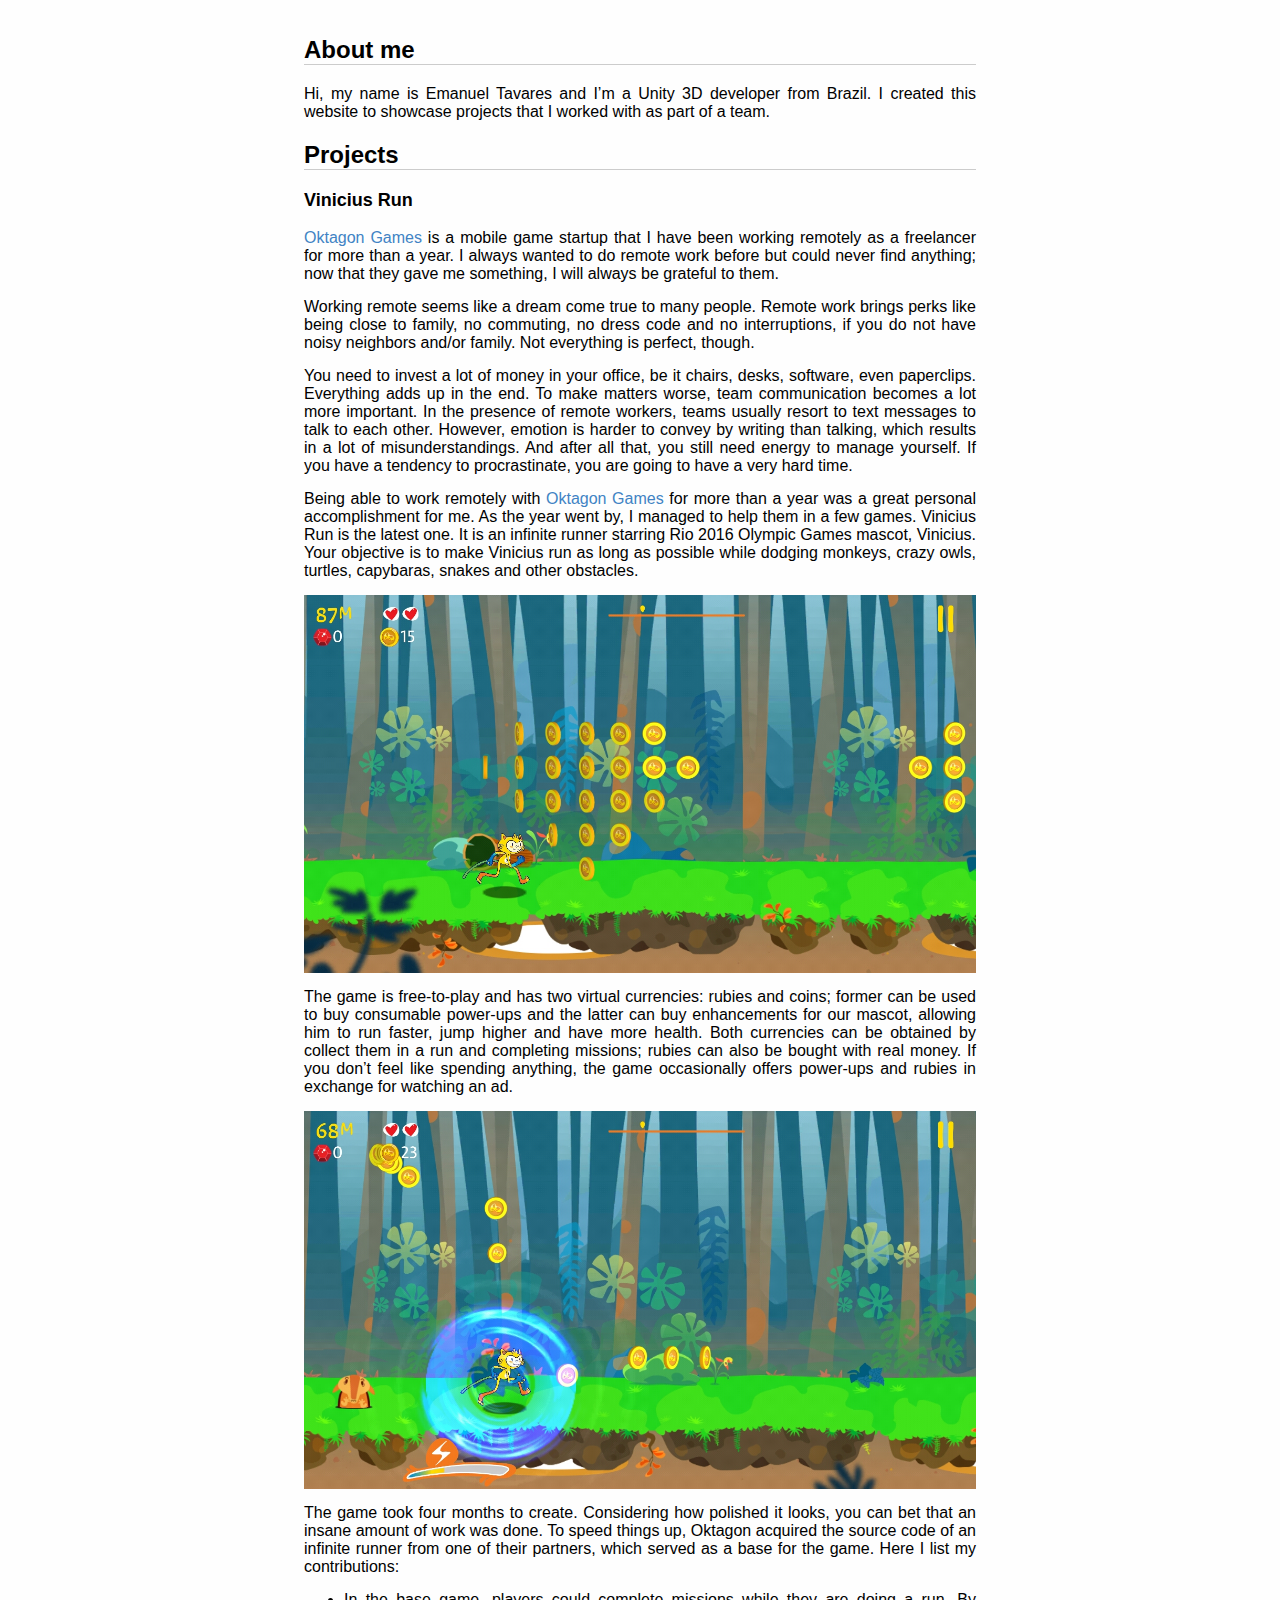
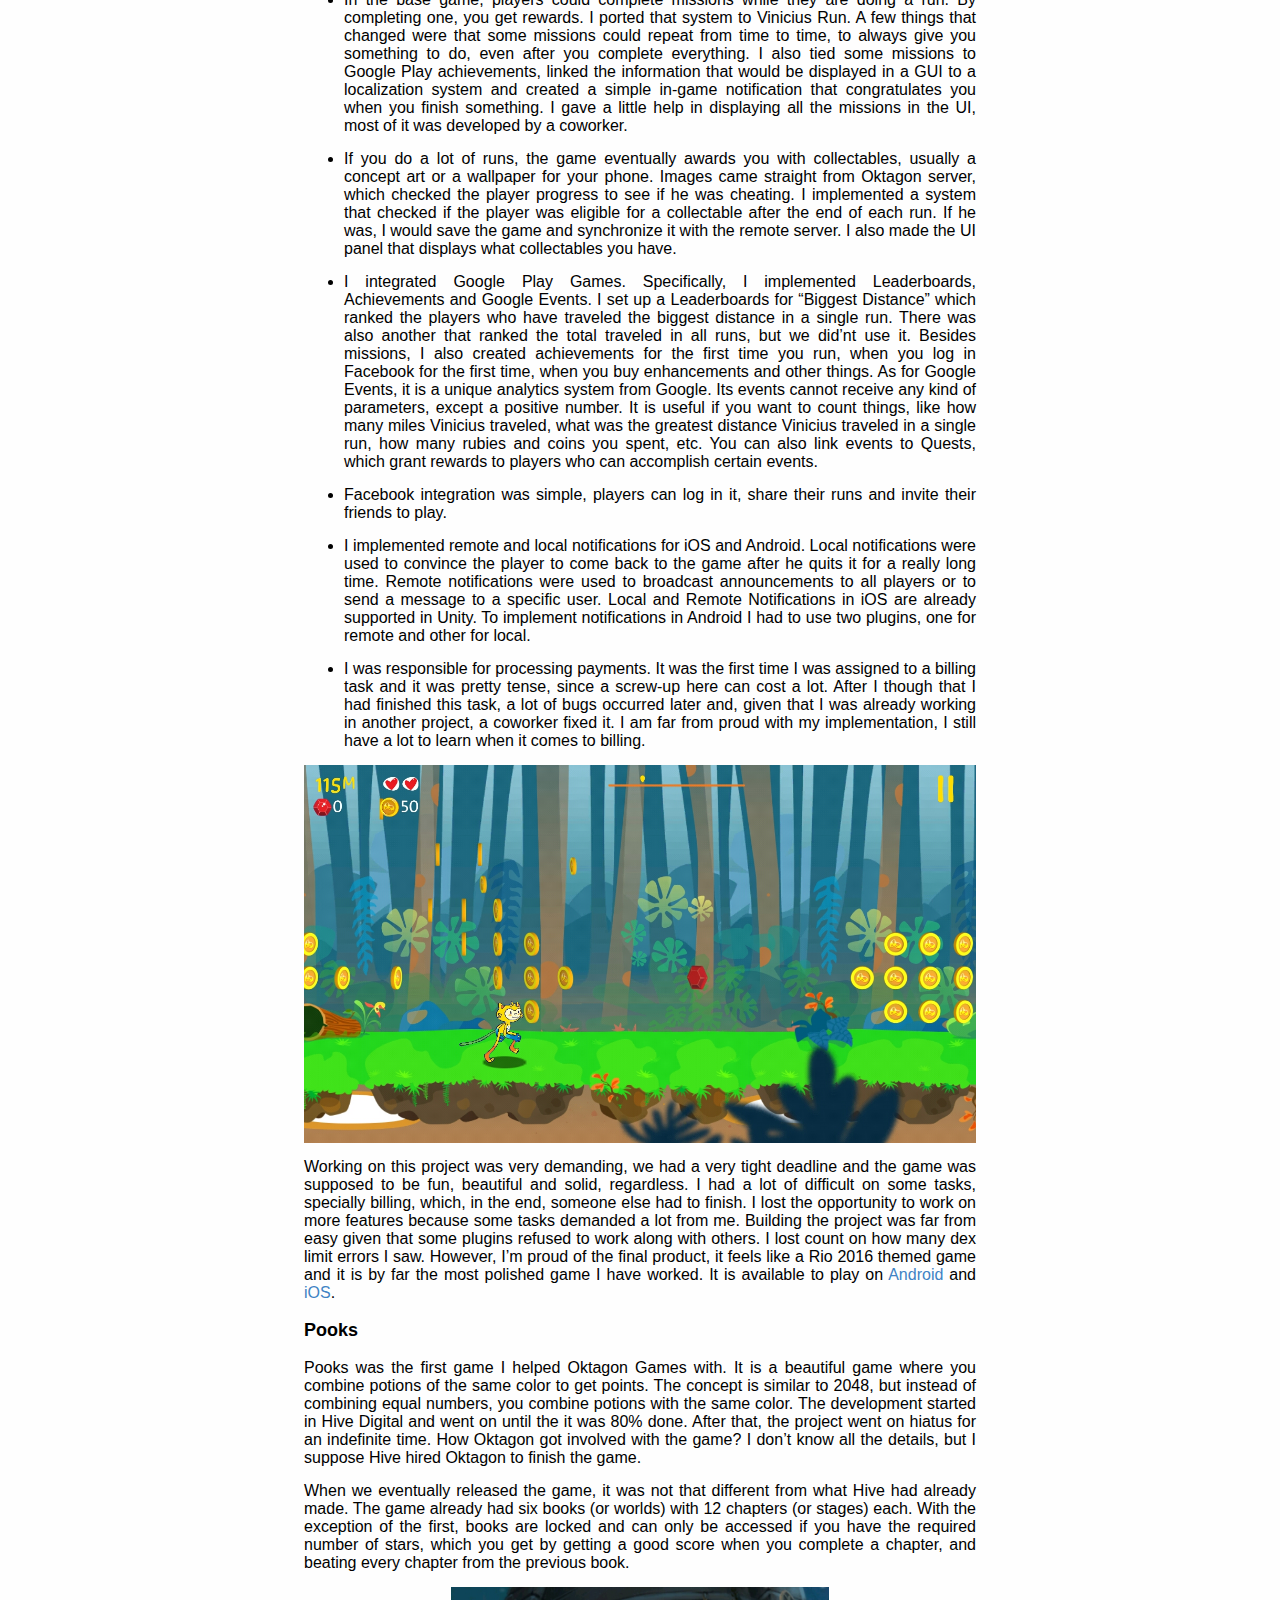
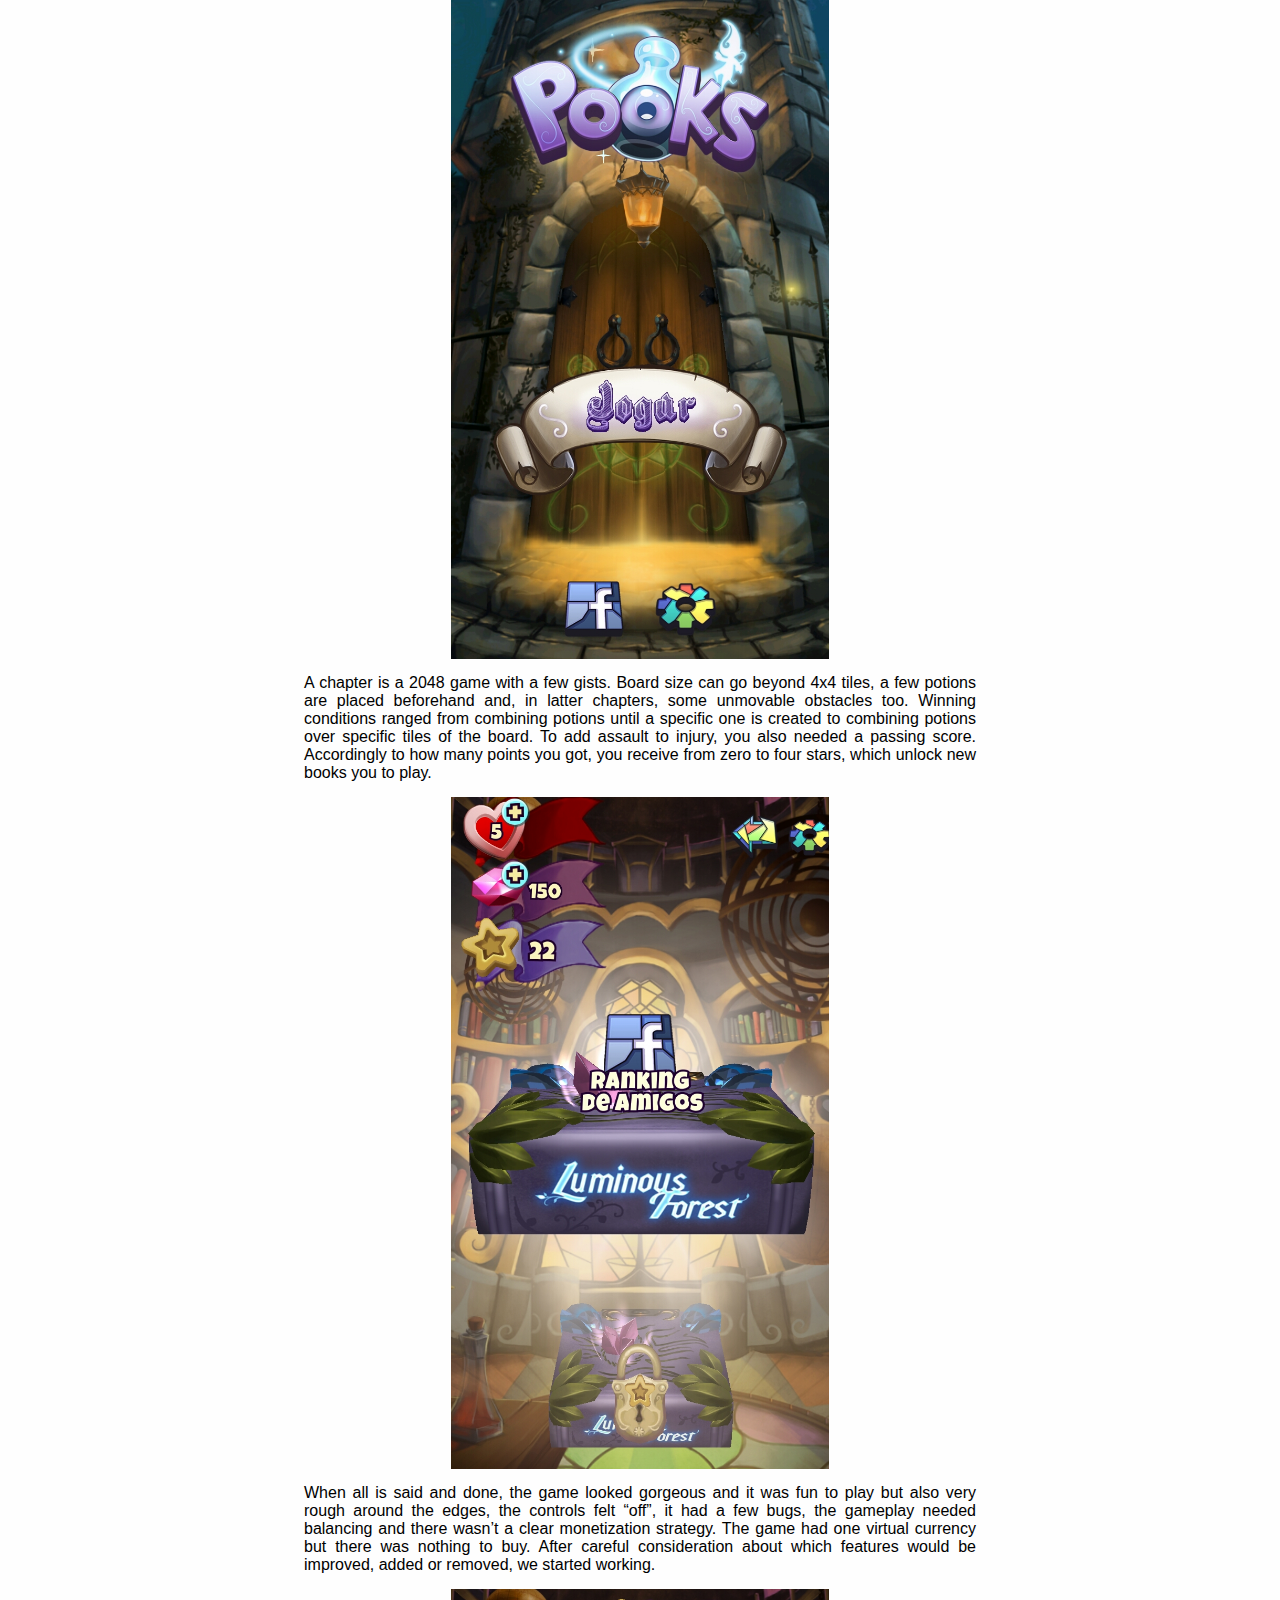
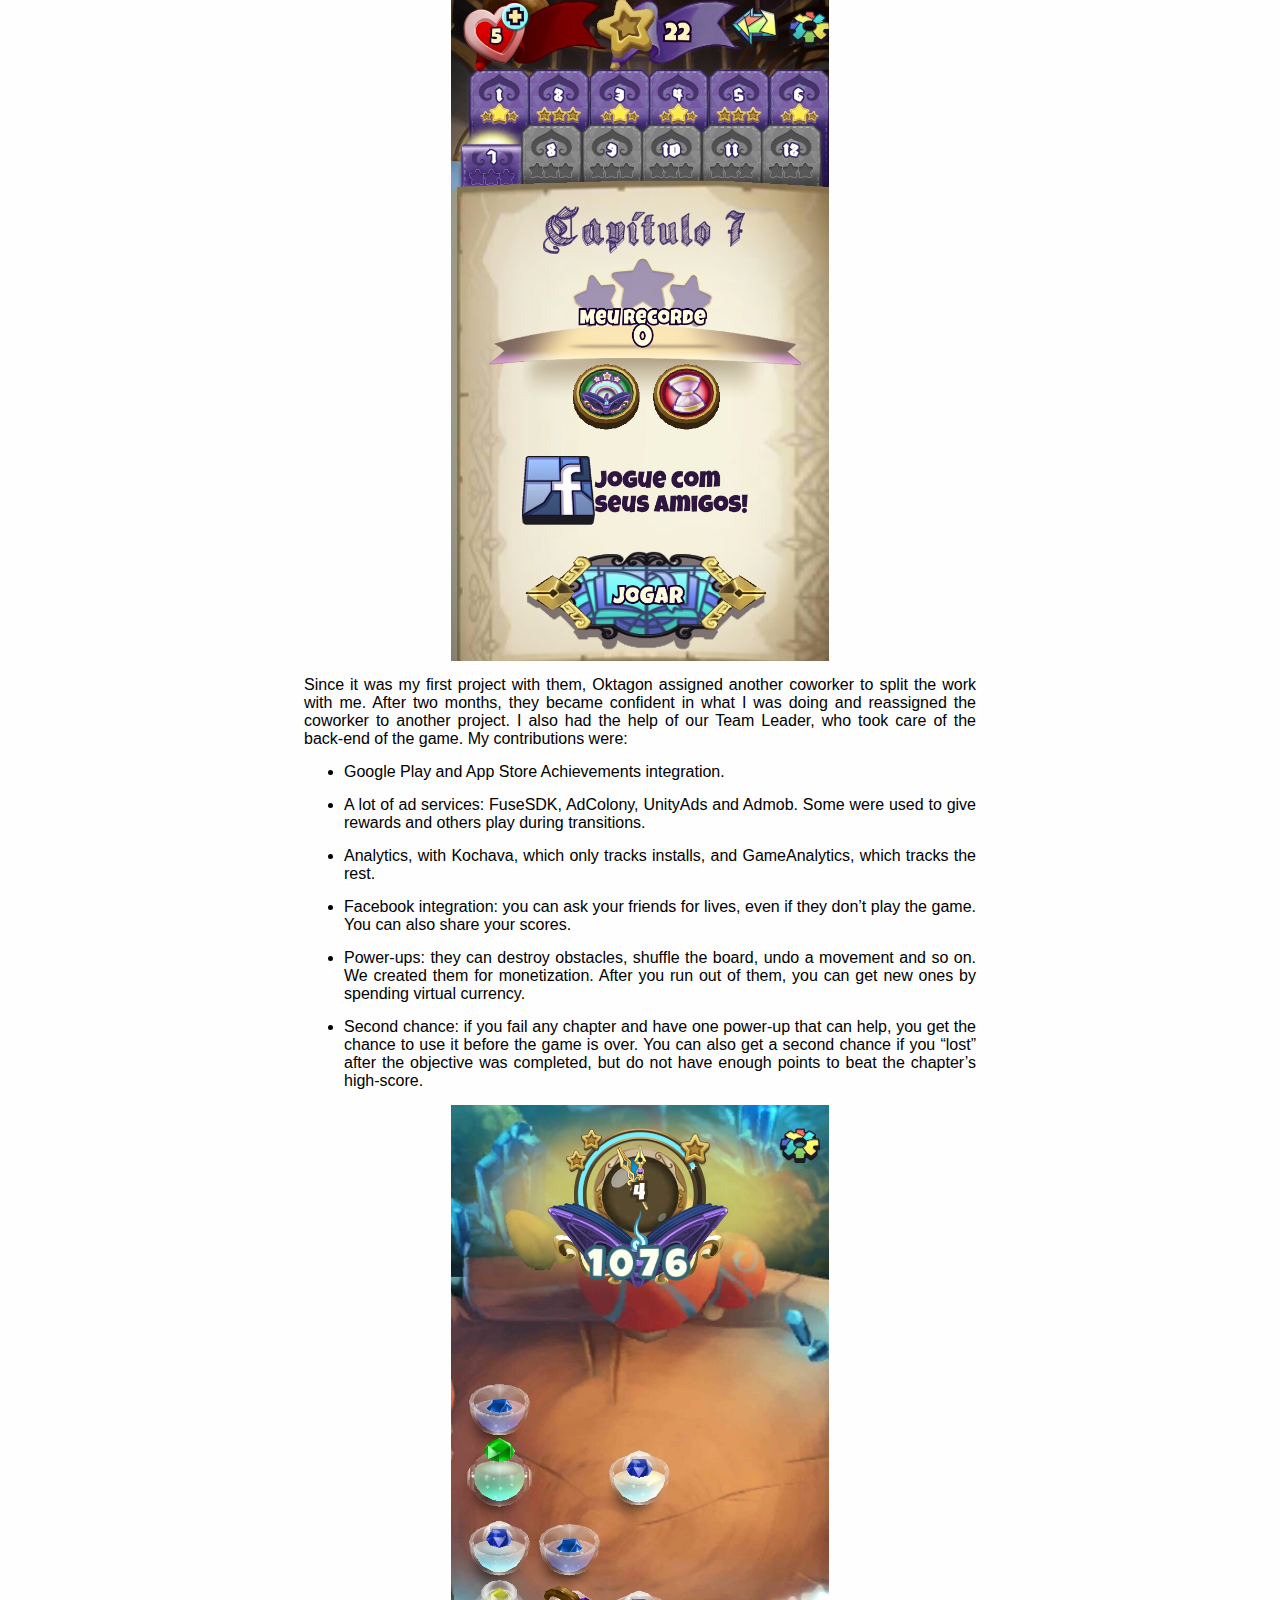
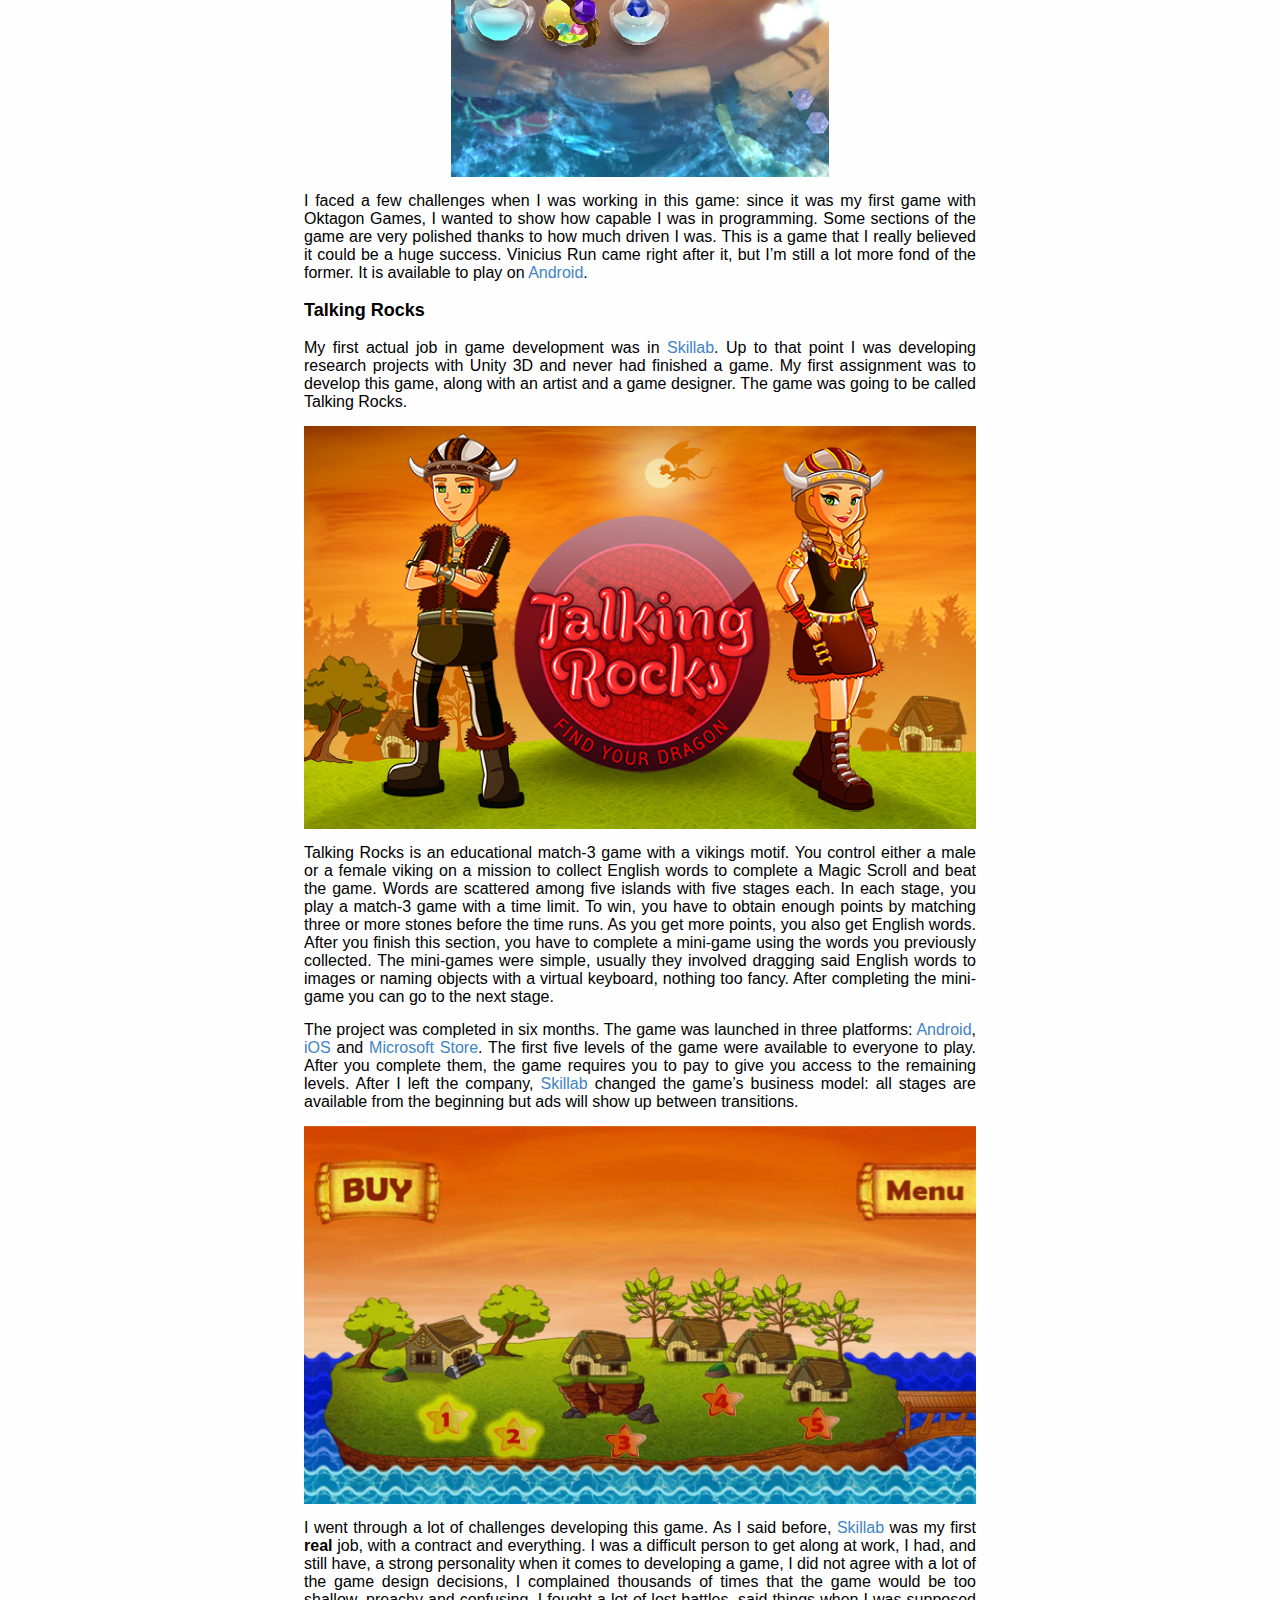
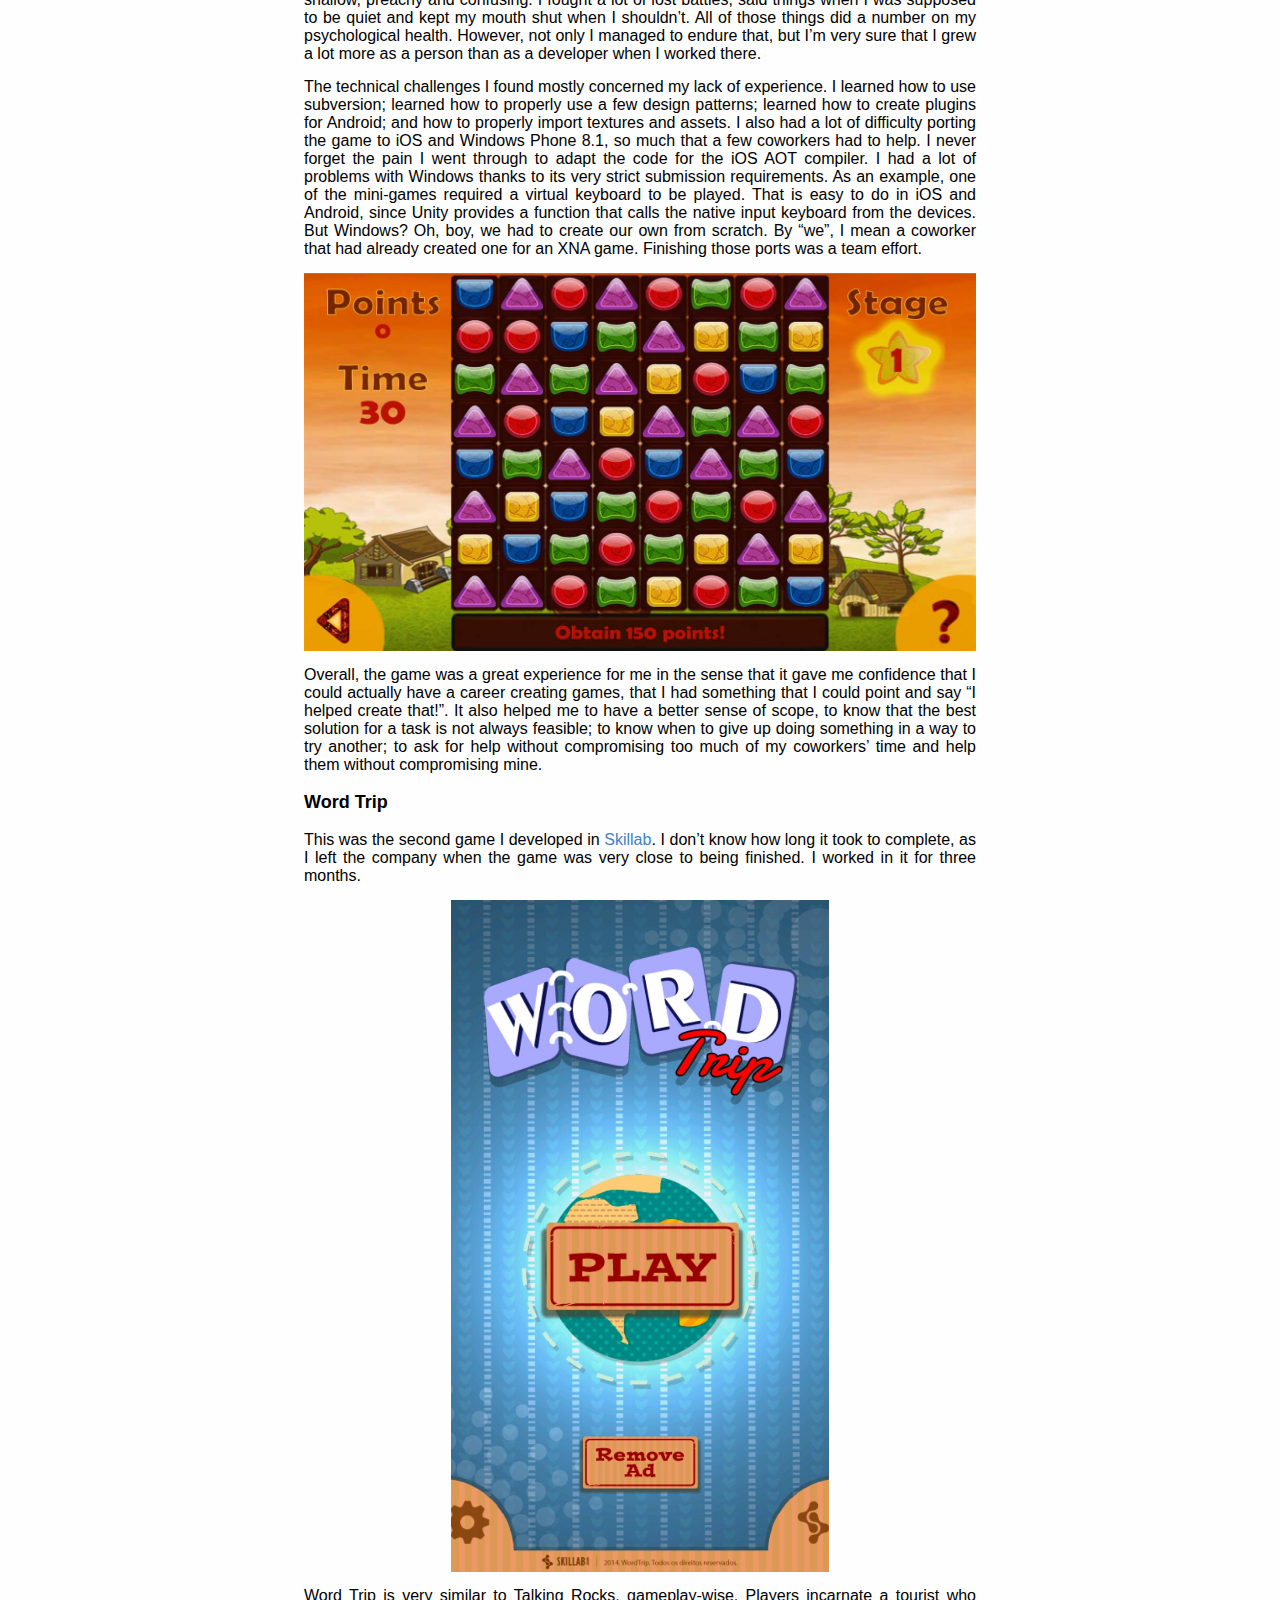
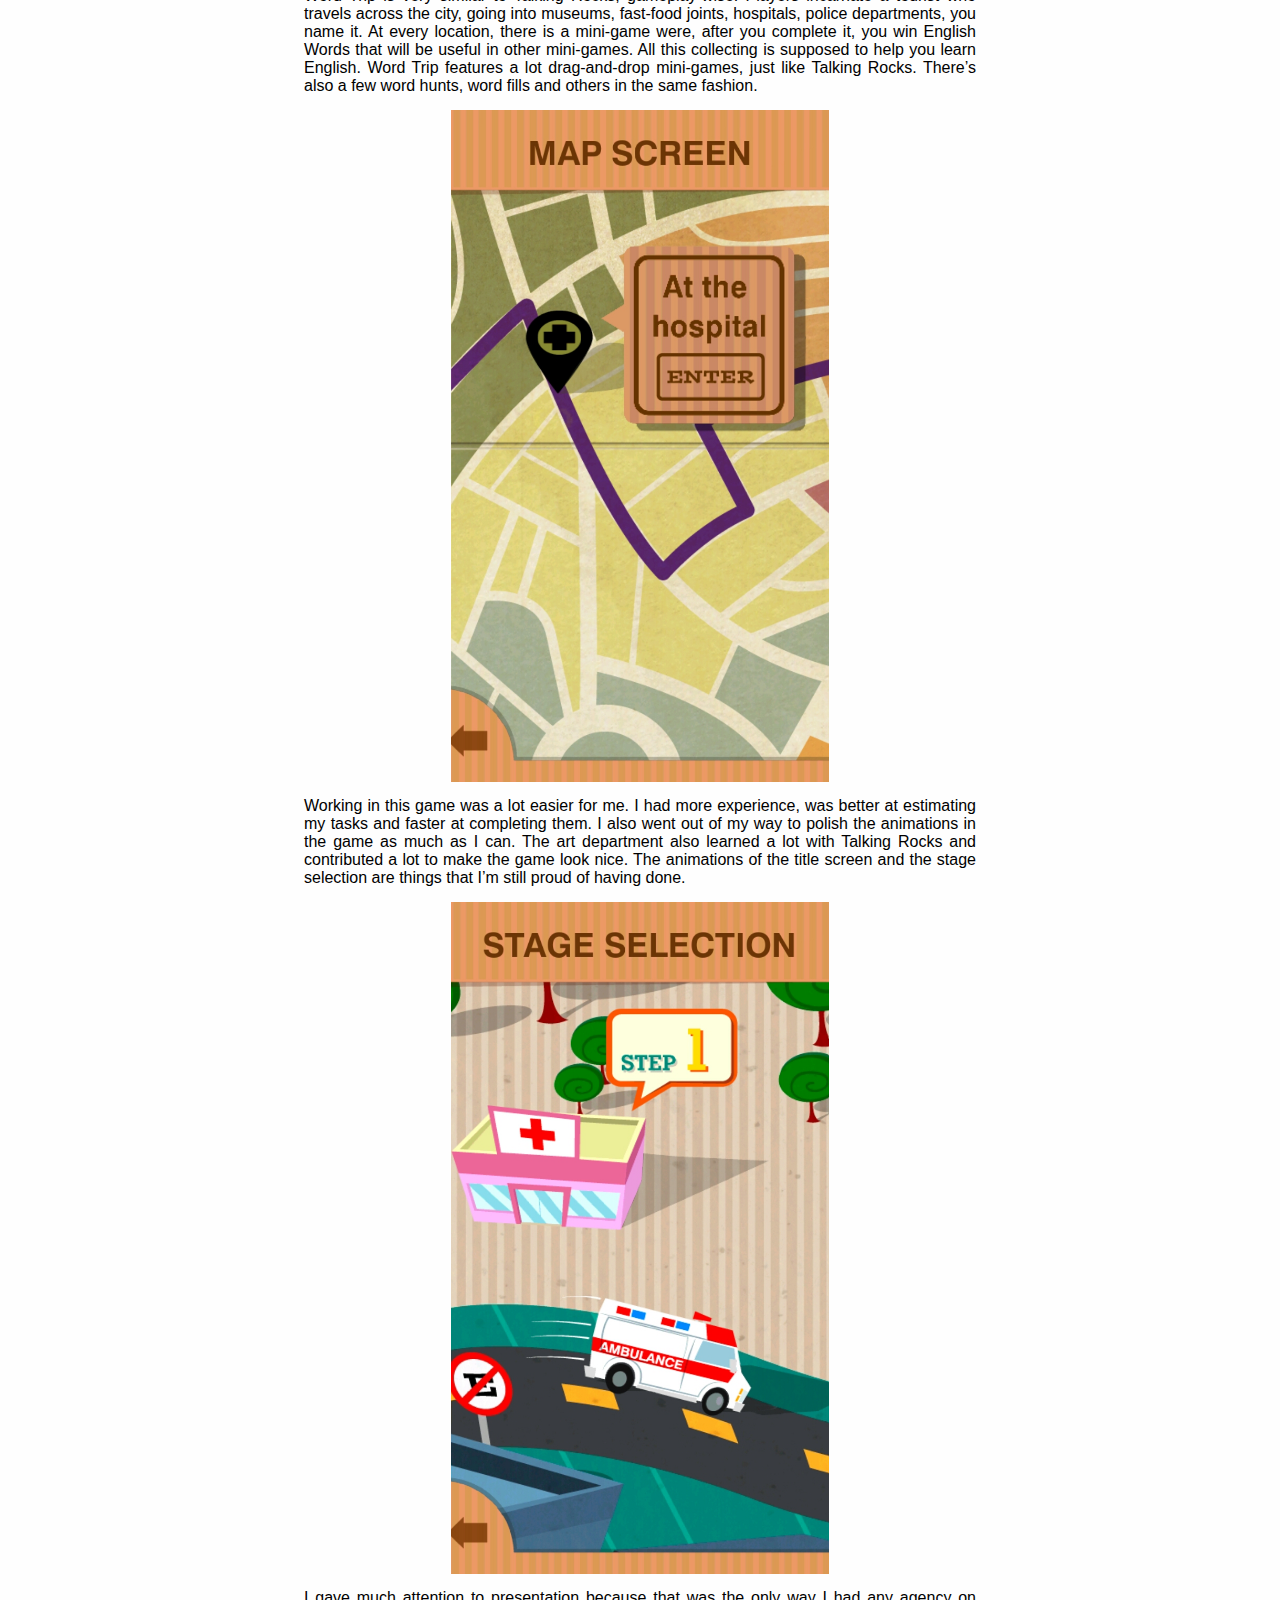
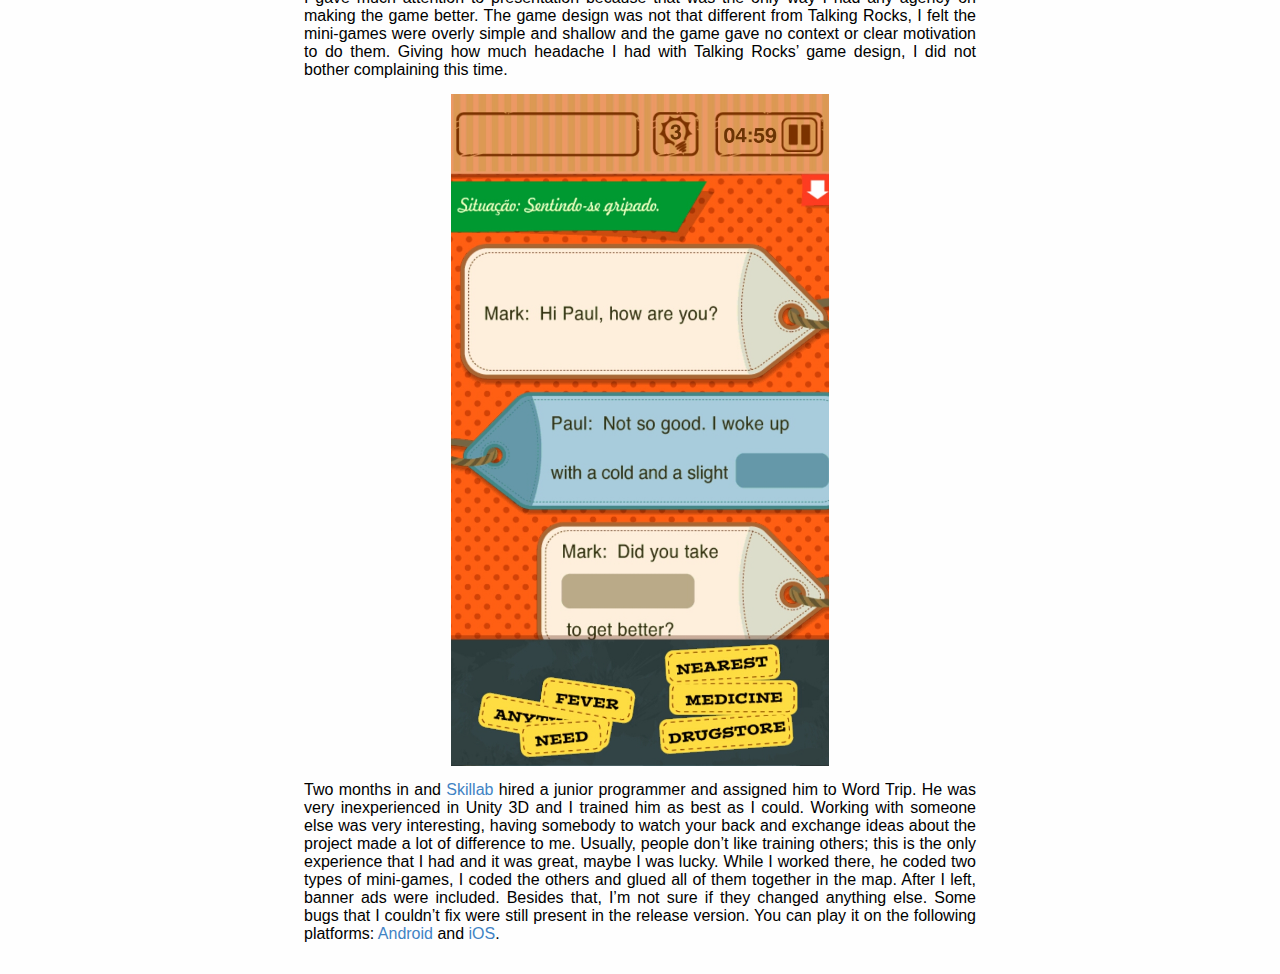
==== commit dbf9f1e5: "[Fix] Spelling" ====
--- a/index.html
+++ b/index.html
@@ -13,7 +13,7 @@
     <h2><a id="Projects_4"></a>Projects</h2>
     <h3><a id="Vinicius_Run_6"></a>Vinicius Run</h3>
     <p><a href="http://www.oktagongames.com/">Oktagon Games</a> is a mobile game startup that I have been working remotely as a freelancer for more than a year. I always wanted to do remote work before but could never find anything; now that they gave me
-        something, I will always be grateful for them.</p>
+        something, I will always be grateful to them.</p>
     <p>Working remote seems like a dream come true to many people. Remote work brings perks like being close to family, no commuting, no dress code and no interruptions, if you do not have noisy neighbors and/or family. Not everything is perfect, though.</p>
     <p>You need to invest a lot of money in your office, be it chairs, desks, software, even paperclips. Everything adds up in the end. To make matters worse, team communication becomes a lot more important. In the presence of remote workers, teams usually
         resort to text messages to talk to each other. However, emotion is harder to convey by writing than talking, which results in a lot of misunderstandings. And after all that, you still need energy to manage yourself. If you have a tendency to procrastinate,
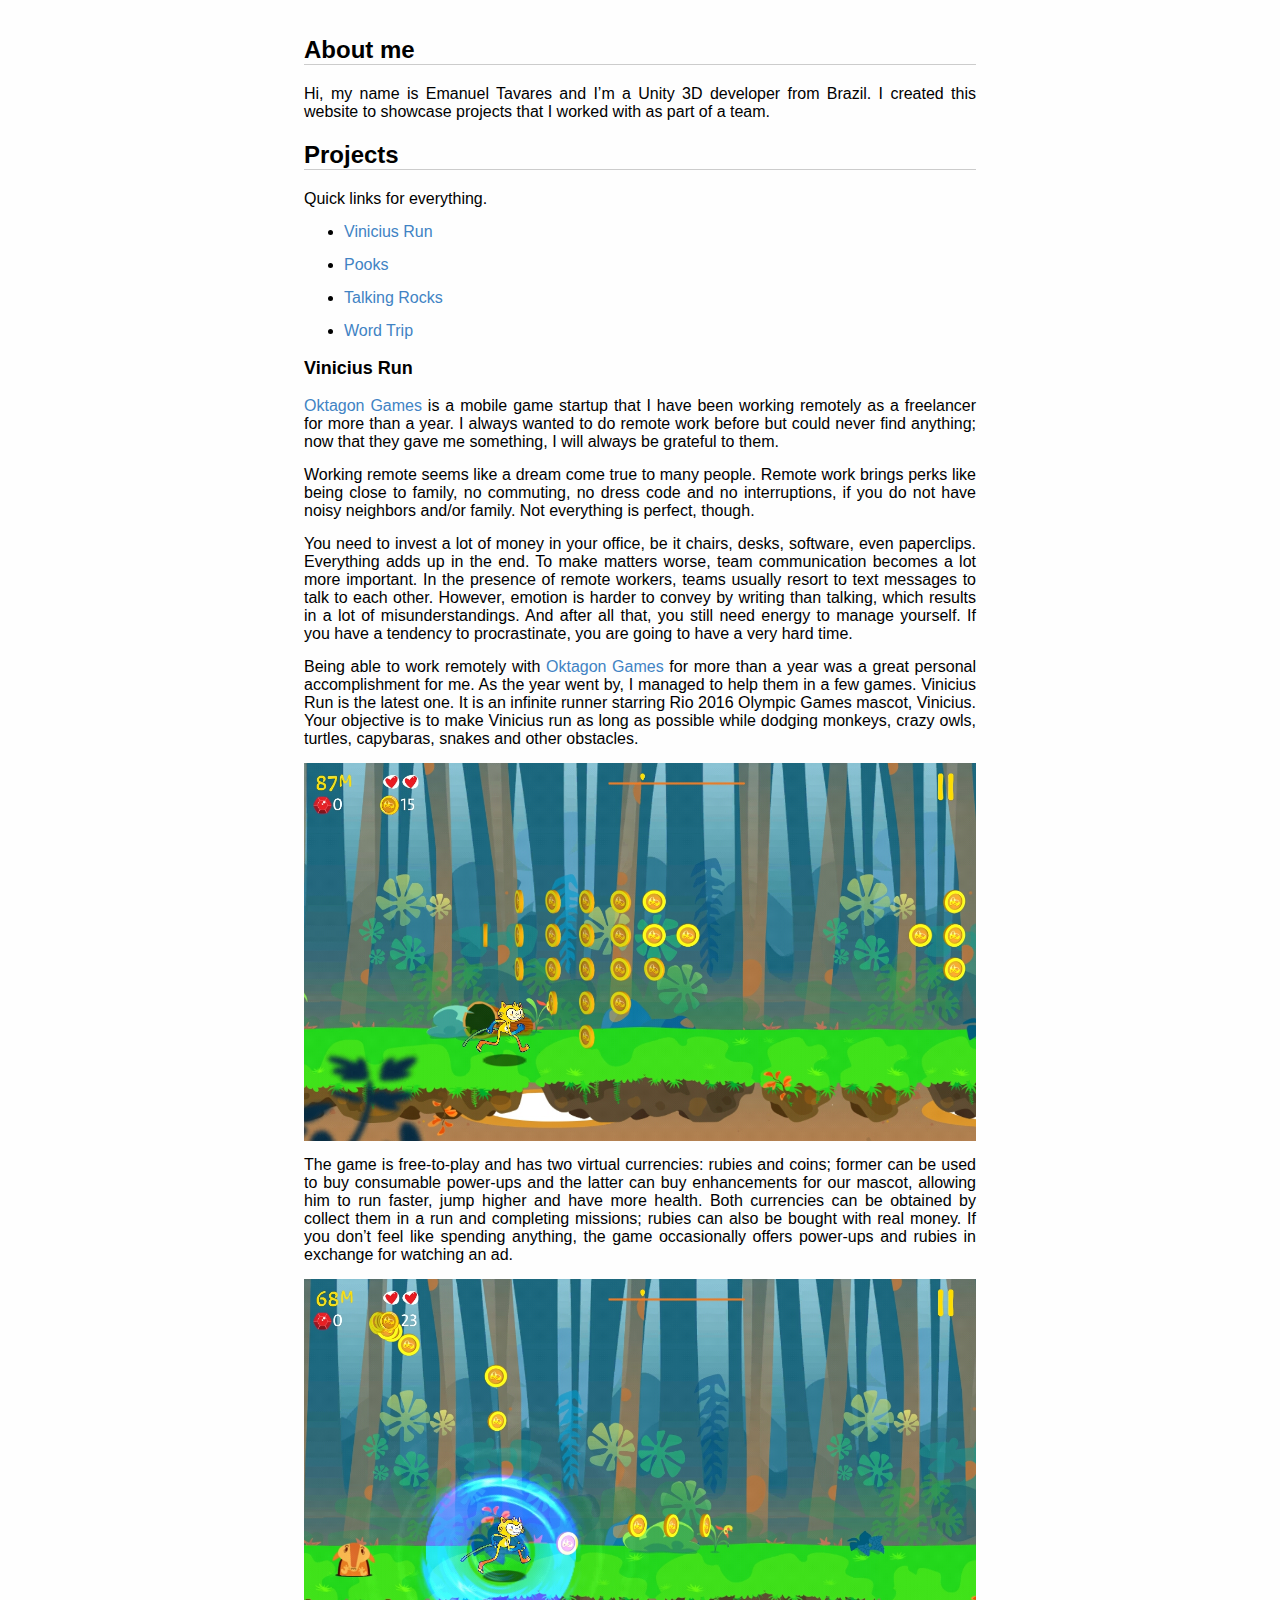
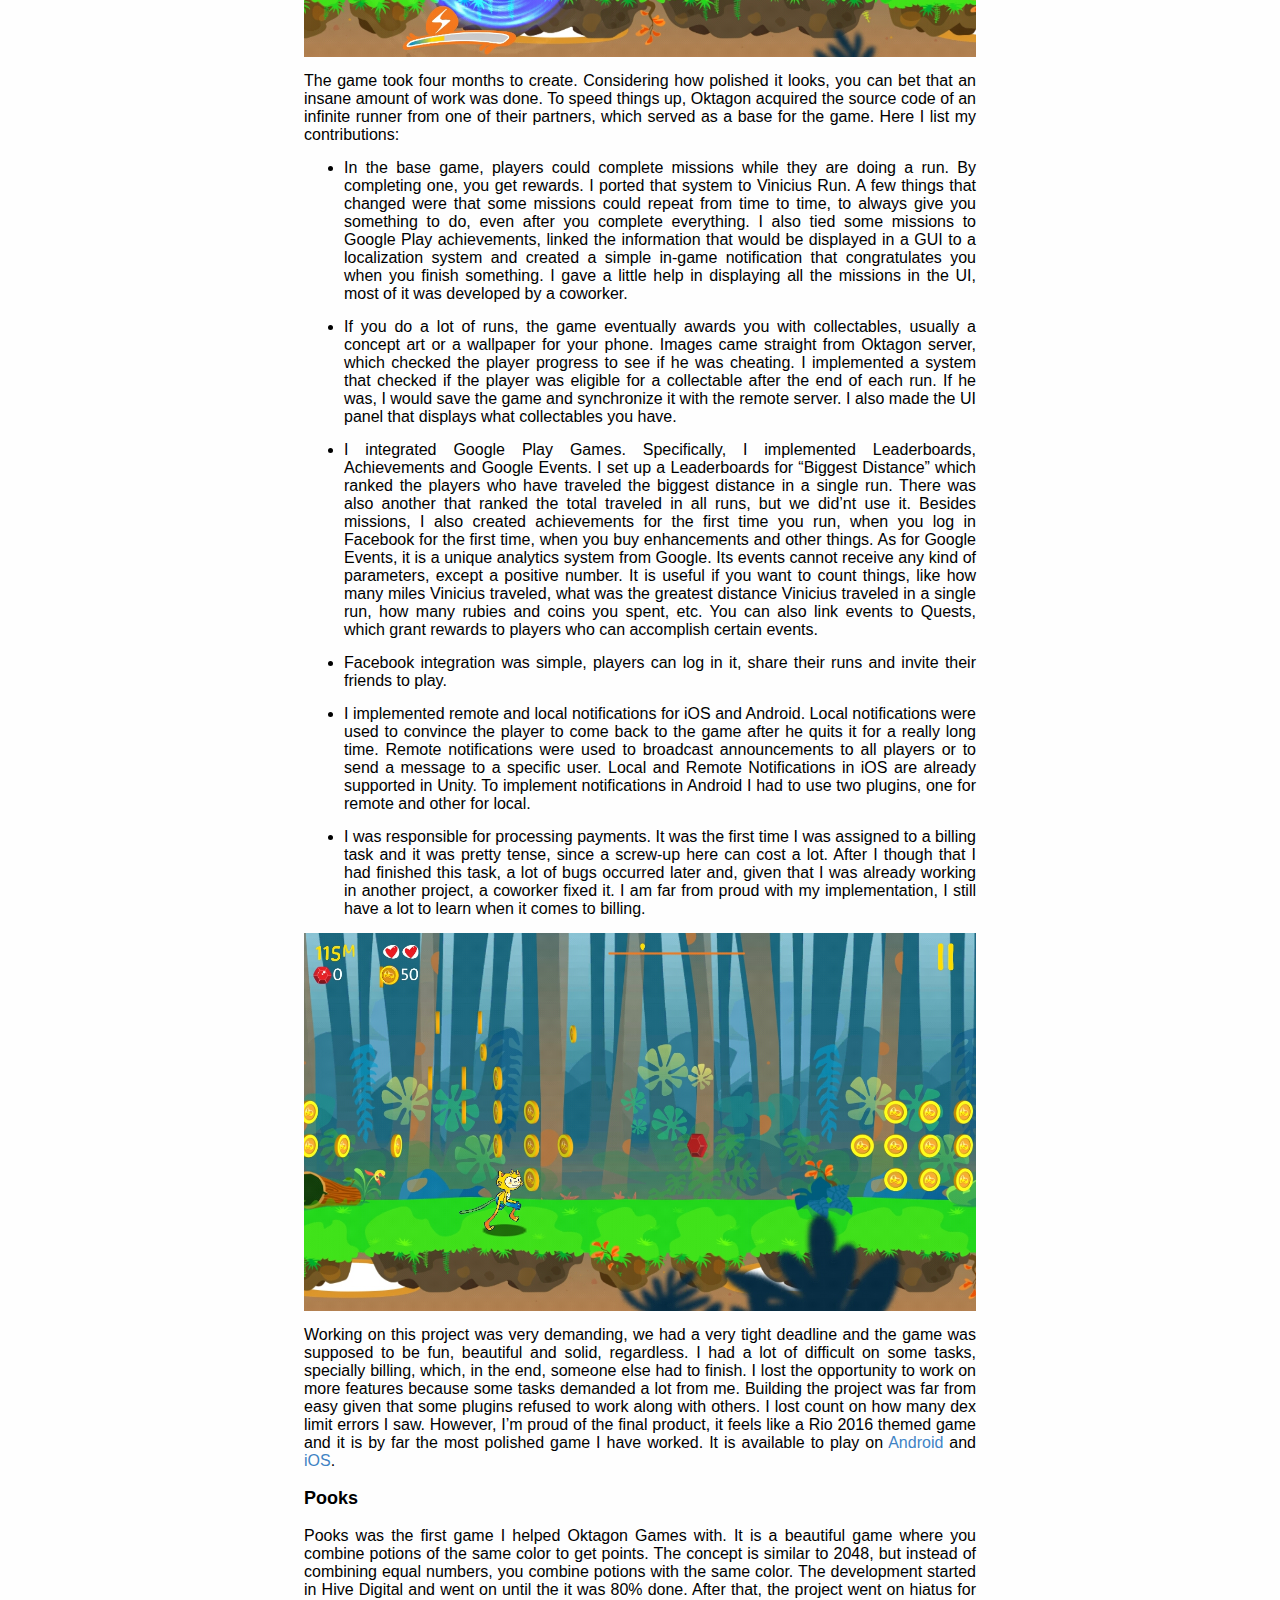
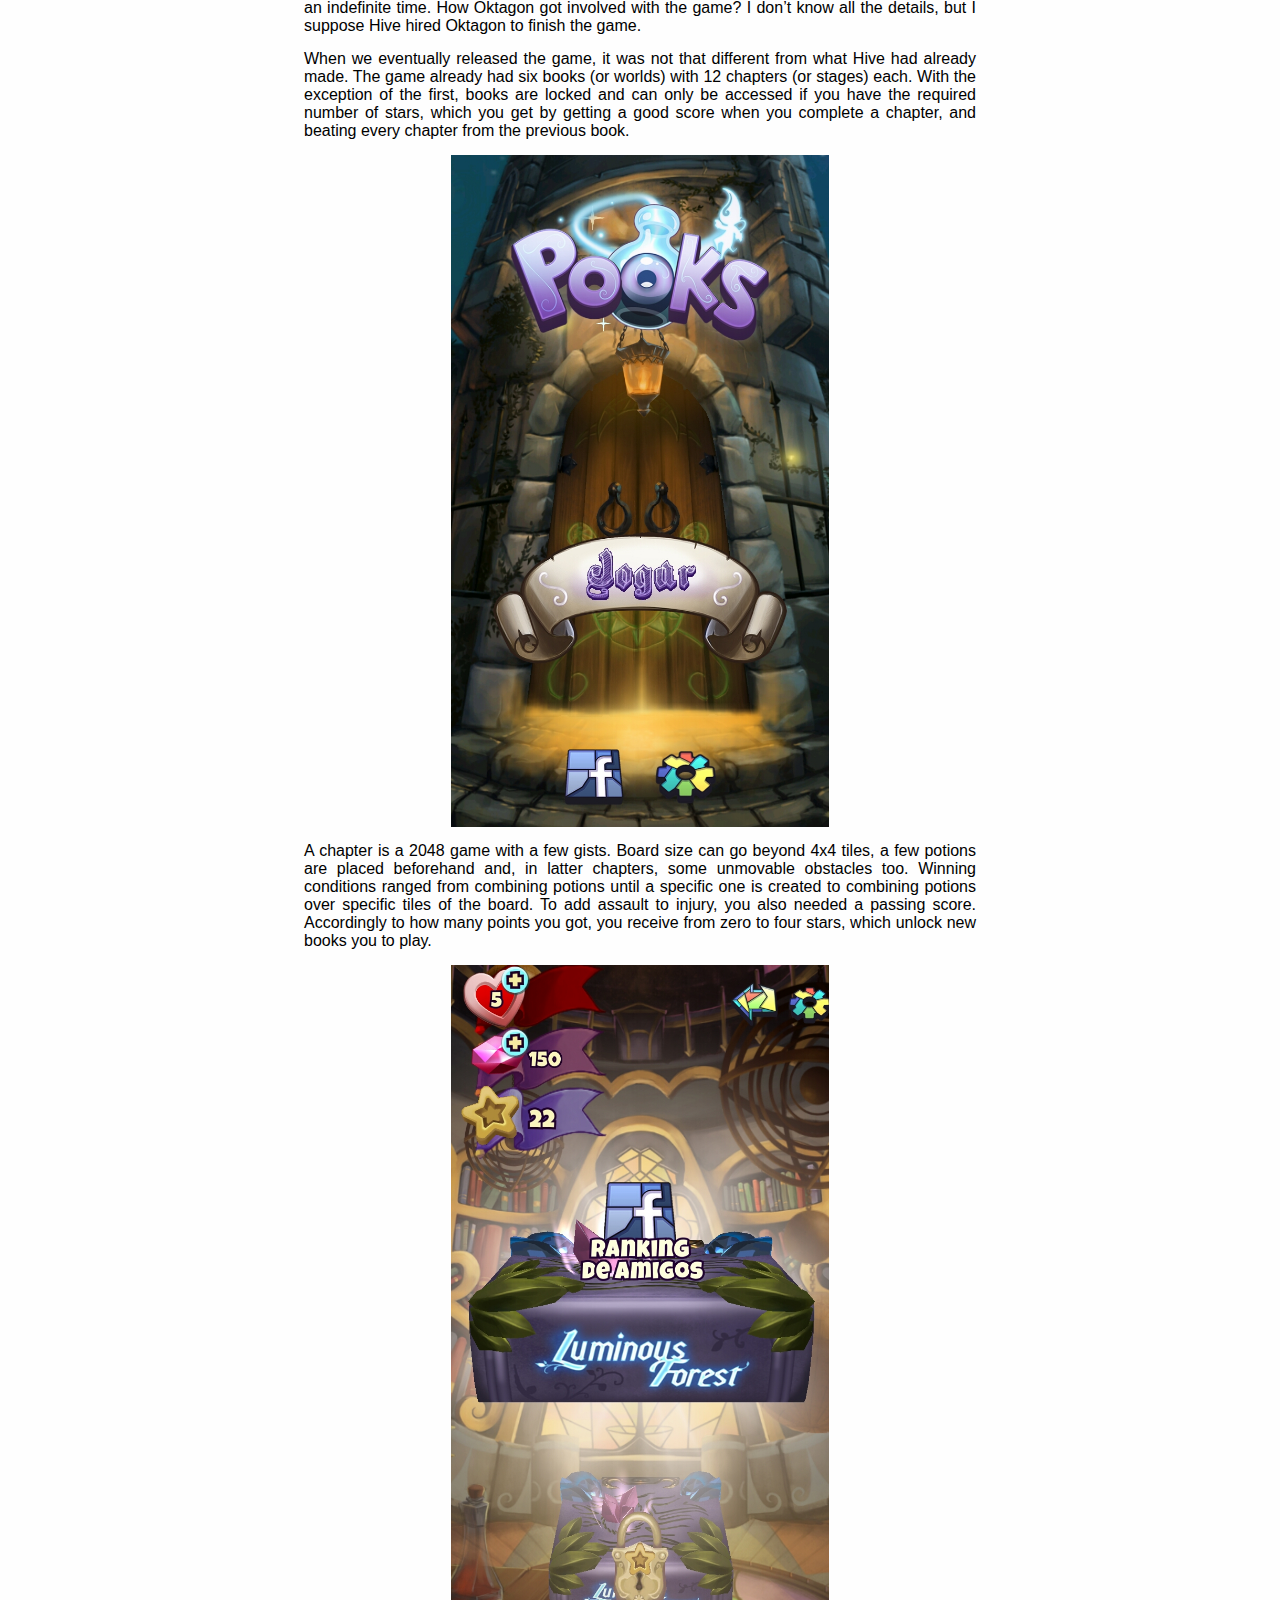
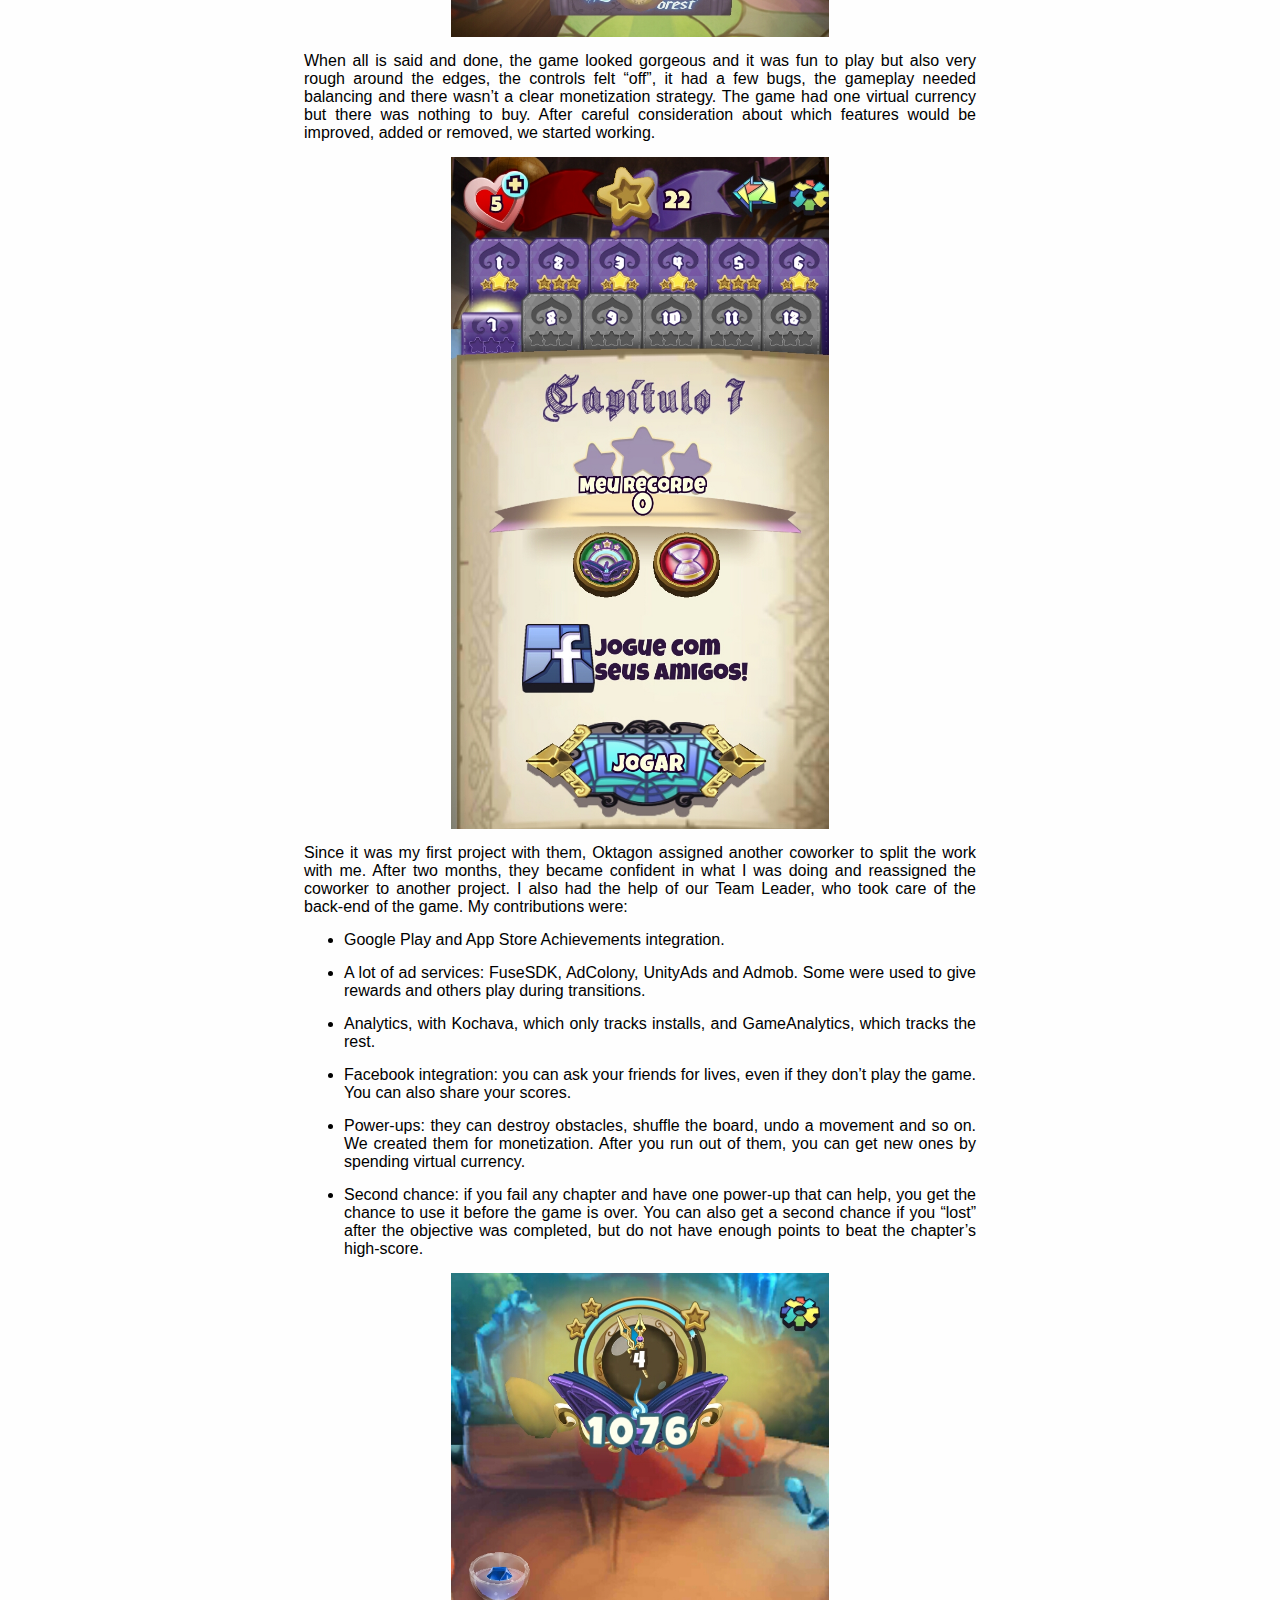
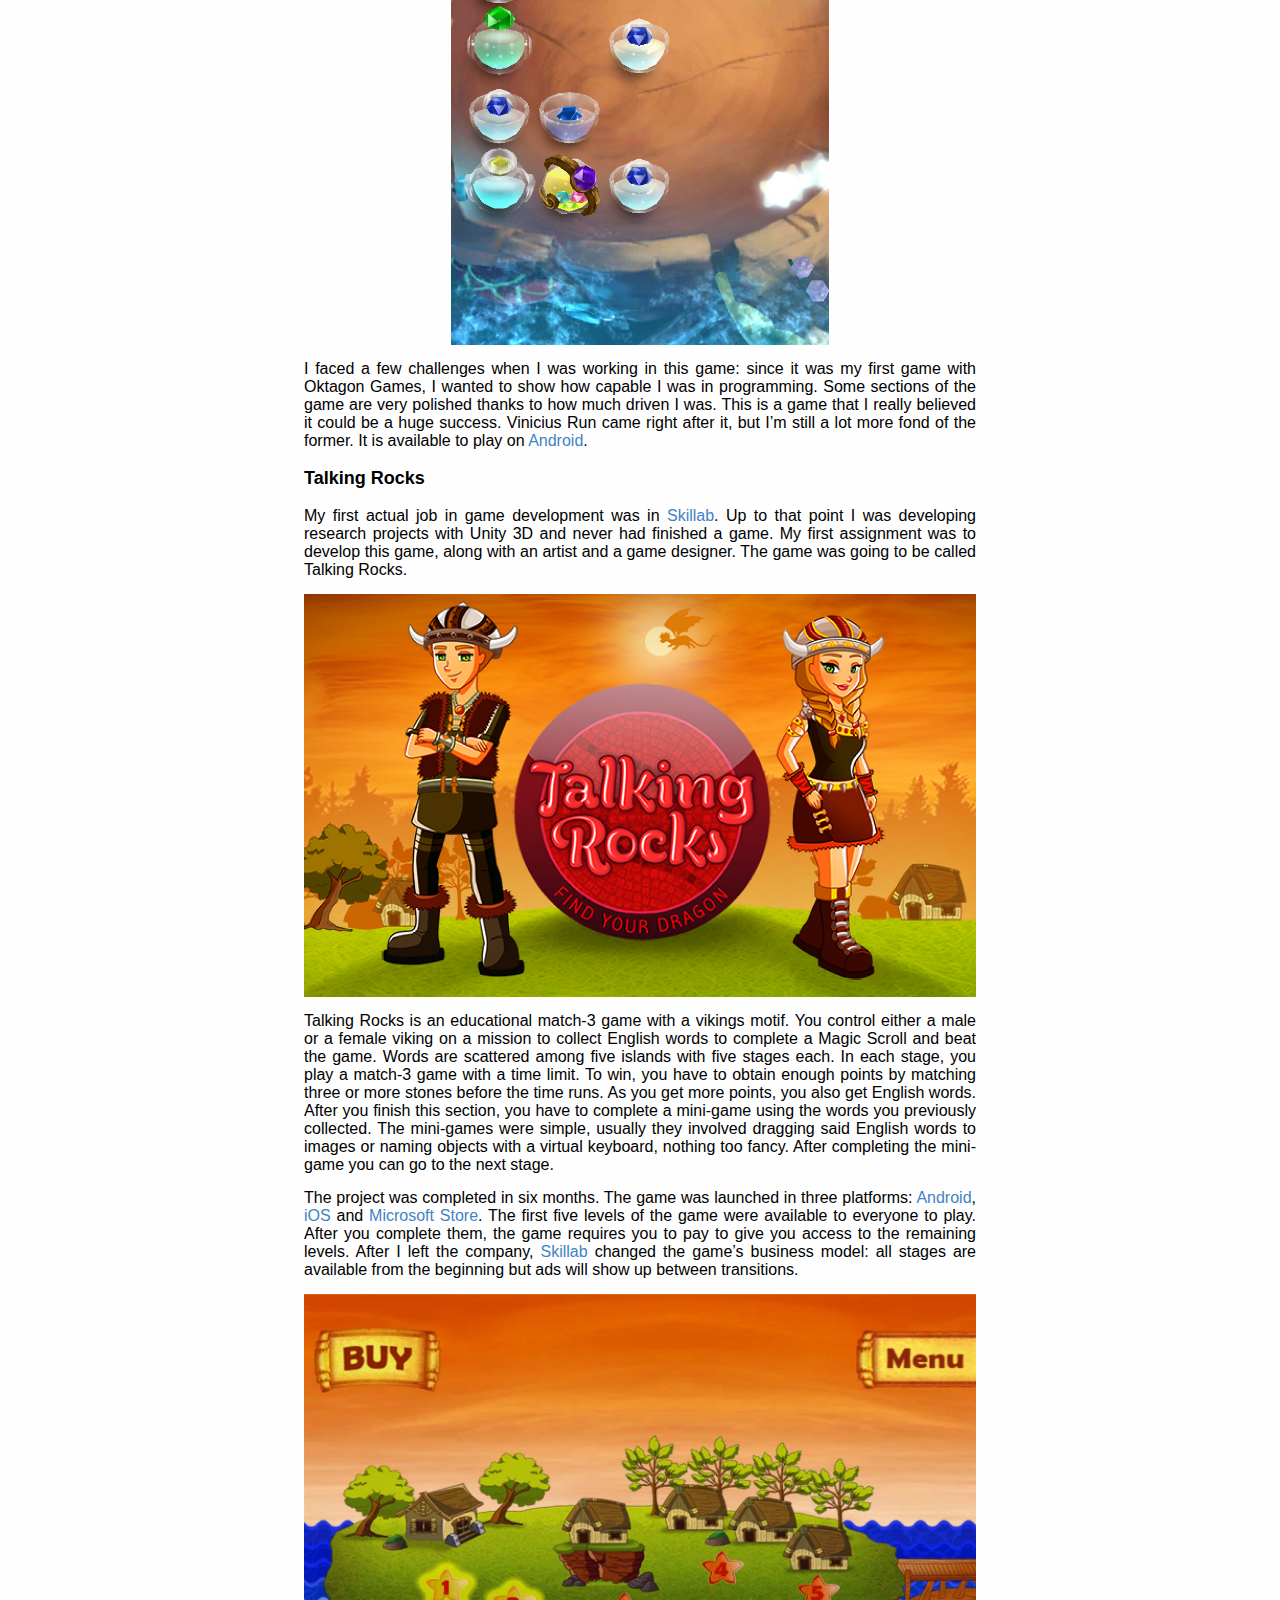
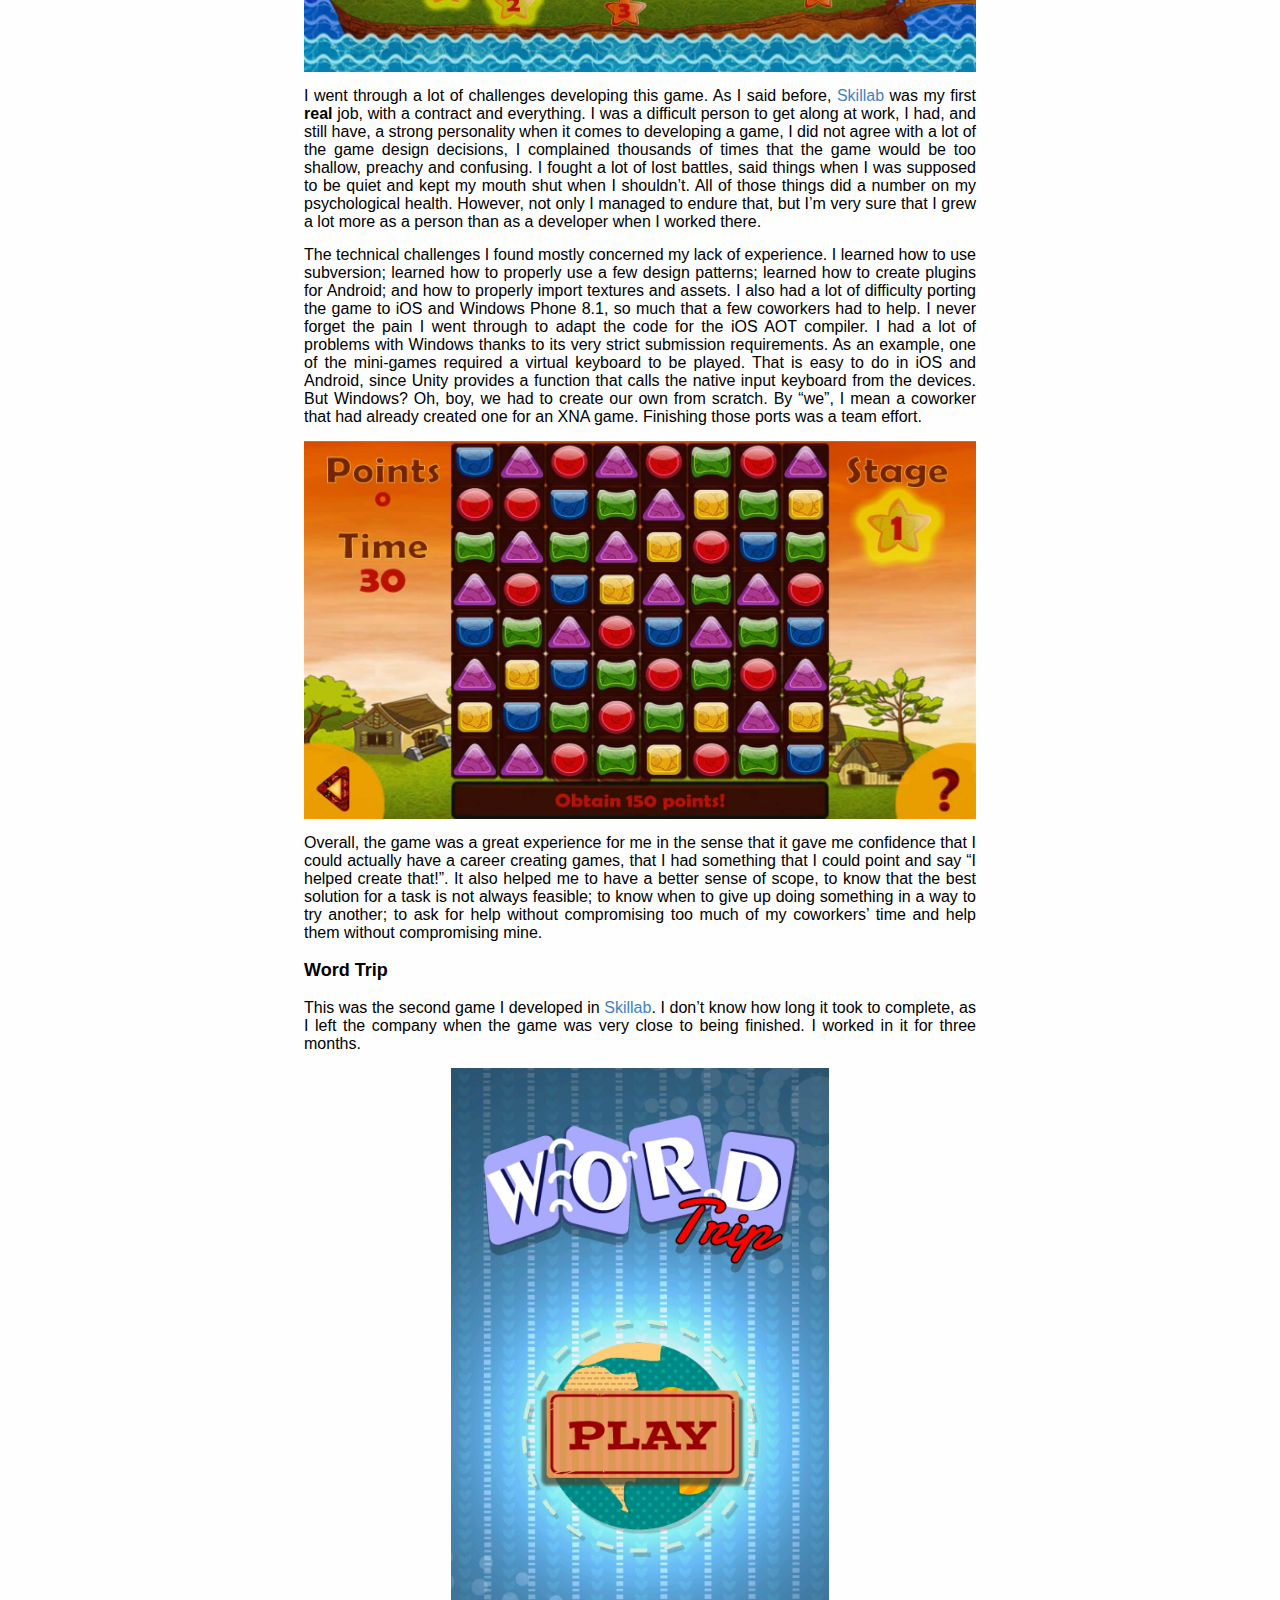
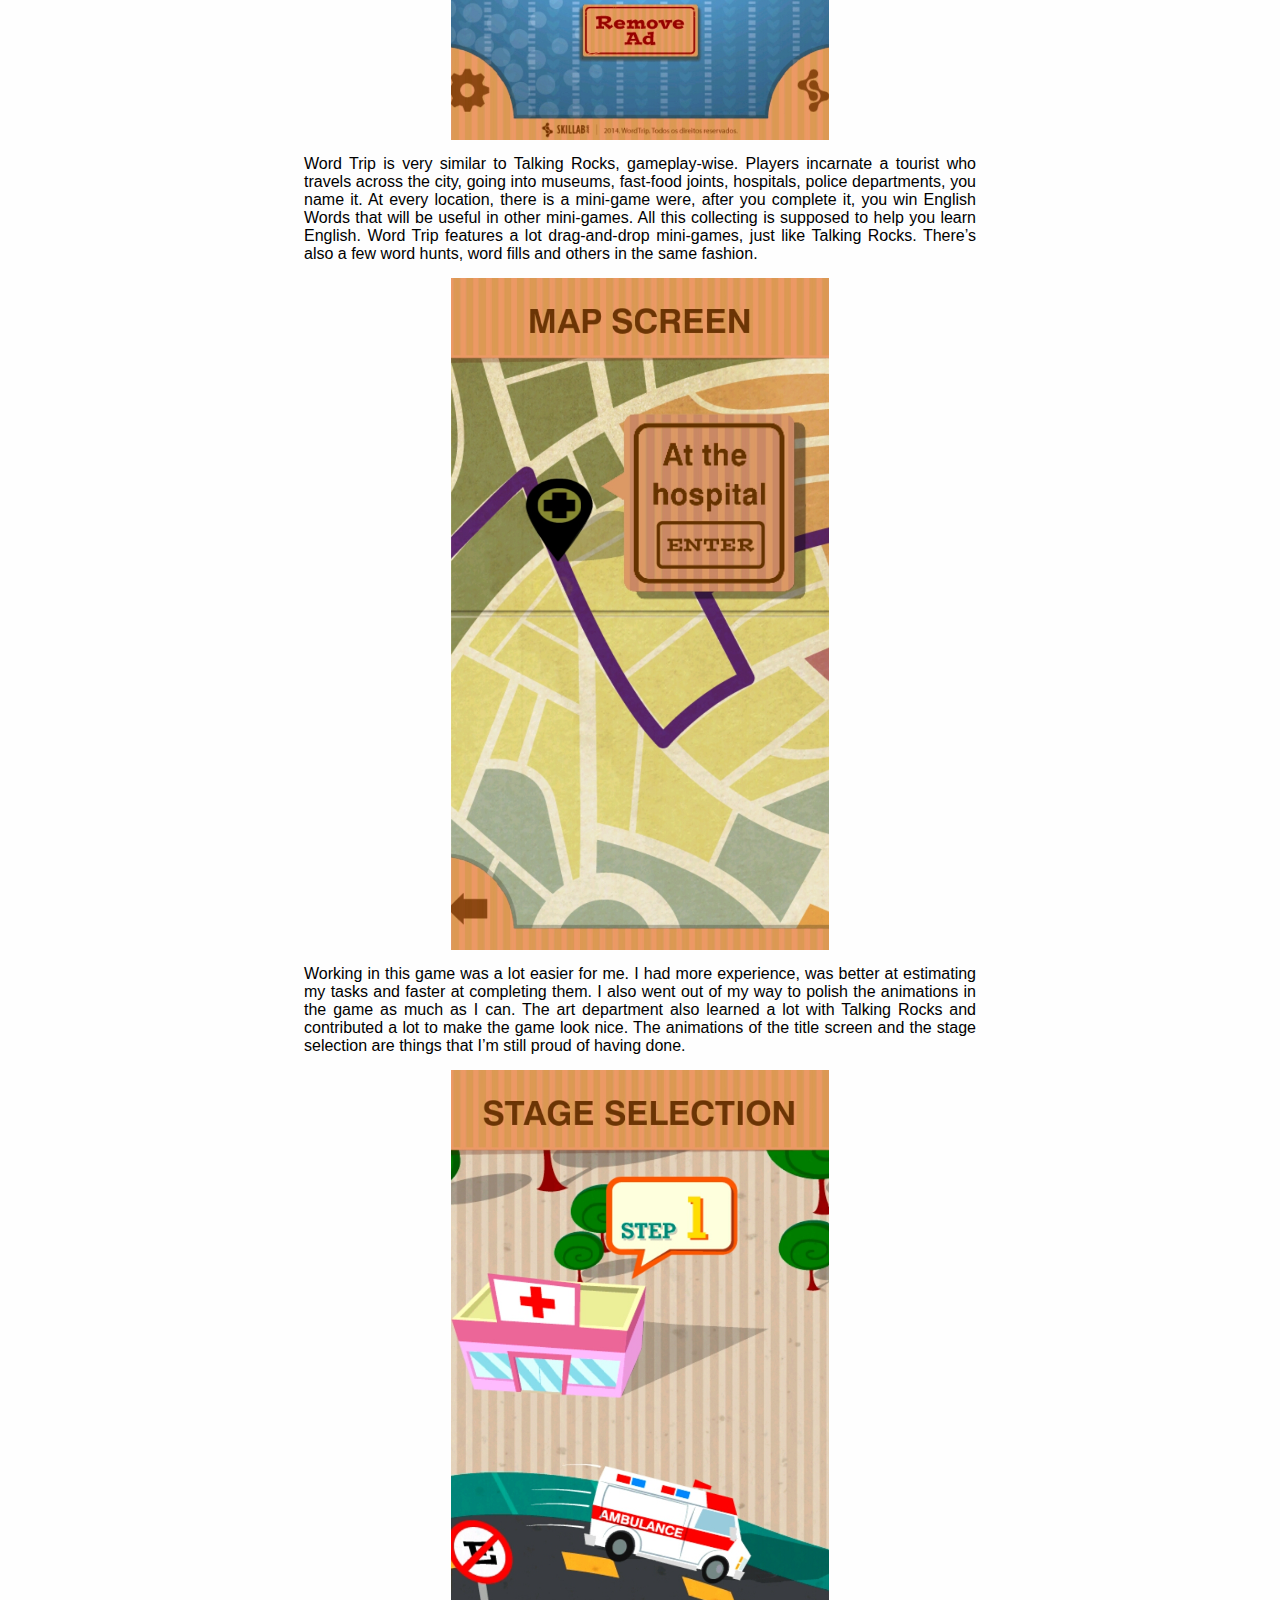
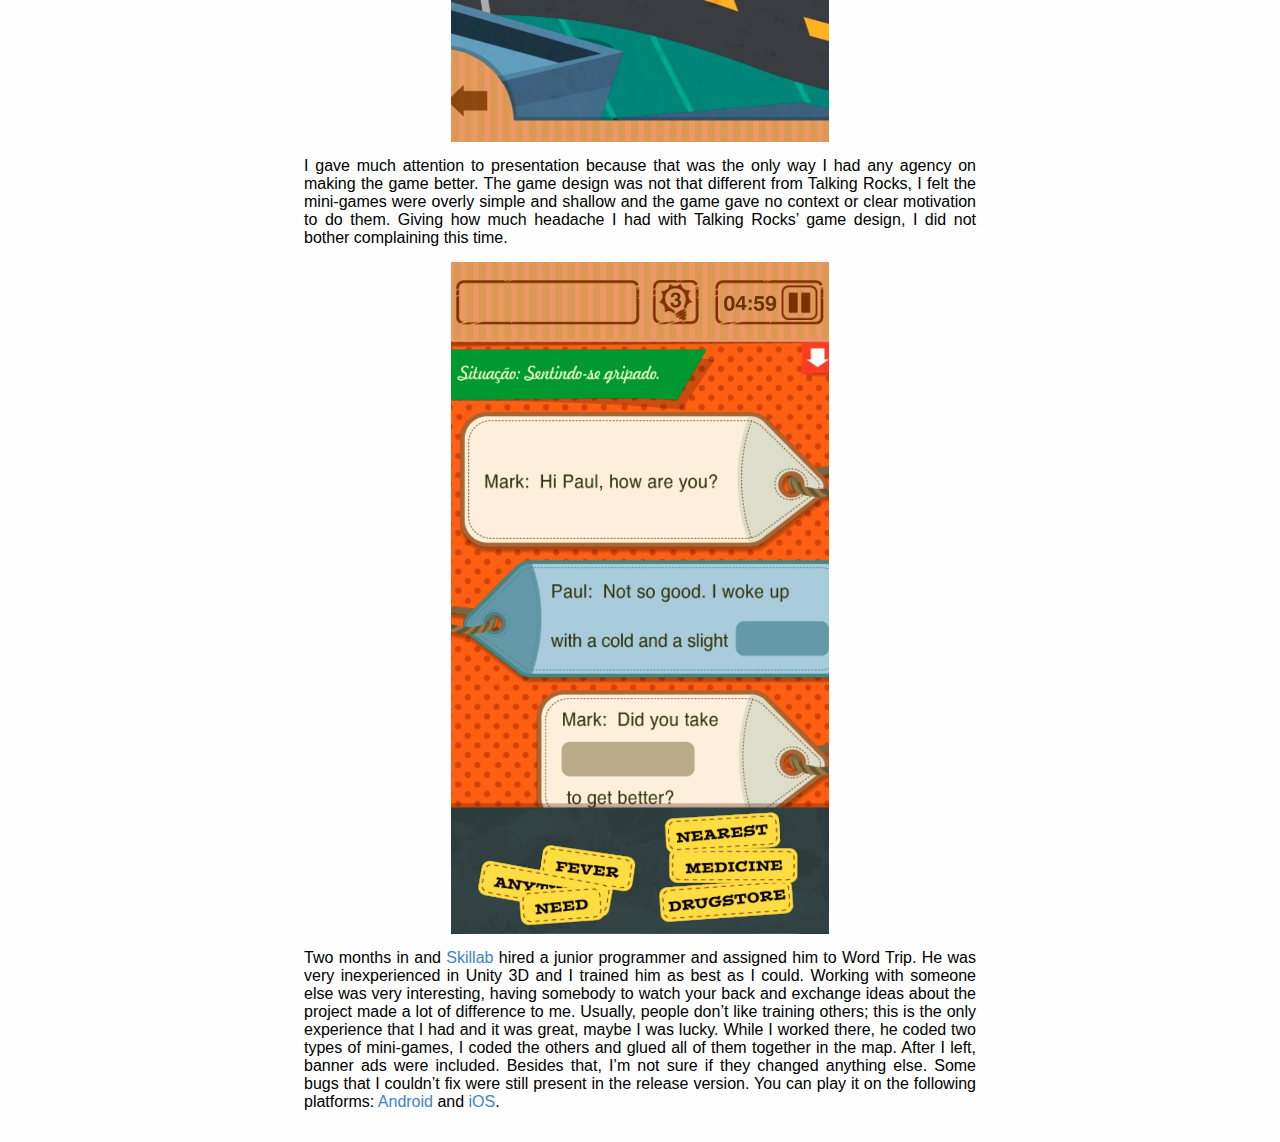
==== commit 5e9ff365: "[Fix] Included table of contents" ====
--- a/index.html
+++ b/index.html
@@ -3,7 +3,7 @@
 
 <head>
     <meta charset="utf-8">
-    <title>Emanuel Tavares</title>
+    <title>Untitled Document.md</title>
     <link rel="stylesheet" href="css/master.css" media="screen" title="no title">
 </head>
 
@@ -11,7 +11,14 @@
     <h2><a id="About_me_0"></a>About me</h2>
     <p>Hi, my name is Emanuel Tavares and I’m a Unity 3D developer from Brazil. I created this website to showcase projects that I worked with as part of a team.</p>
     <h2><a id="Projects_4"></a>Projects</h2>
-    <h3><a id="Vinicius_Run_6"></a>Vinicius Run</h3>
+    <p>Quick links for everything.</p>
+    <ul>
+        <li><a href="#vinicius-run">Vinicius Run</a></li>
+        <li><a href="#pooks">Pooks</a></li>
+        <li><a href="#talking-rocks">Talking Rocks</a></li>
+        <li><a href="#word-trip">Word Trip</a></li>
+    </ul>
+    <h3><a id="Vinicius_Run_13"></a>Vinicius Run</h3>
     <p><a href="http://www.oktagongames.com/">Oktagon Games</a> is a mobile game startup that I have been working remotely as a freelancer for more than a year. I always wanted to do remote work before but could never find anything; now that they gave me
         something, I will always be grateful to them.</p>
     <p>Working remote seems like a dream come true to many people. Remote work brings perks like being close to family, no commuting, no dress code and no interruptions, if you do not have noisy neighbors and/or family. Not everything is perfect, though.</p>
@@ -46,7 +53,7 @@
     <p>Working on this project was very demanding, we had a very tight deadline and the game was supposed to be fun, beautiful and solid, regardless. I had a lot of difficult on some tasks, specially billing, which, in the end, someone else had to finish.
         I lost the opportunity to work on more features because some tasks demanded a lot from me. Building the project was far from easy given that some plugins refused to work along with others. I lost count on how many dex limit errors I saw. However,
         I’m proud of the final product, it feels like a Rio 2016 themed game and it is by far the most polished game I have worked. It is available to play on <a href="https://play.google.com/store/apps/details?id=com.oktagongames.viniciusrun">Android</a>        and <a href="https://itunes.apple.com/us/app/rio-2016-vinicius-run/id1126468969?mt=8">iOS</a>.</p>
-    <h3><a id="Pooks_35"></a>Pooks</h3>
+    <h3><a id="Pooks_42"></a>Pooks</h3>
     <p>Pooks was the first game I helped Oktagon Games with. It is a beautiful game where you combine potions of the same color to get points. The concept is similar to 2048, but instead of combining equal numbers, you combine potions with the same color.
         The development started in Hive Digital and went on until the it was 80% done. After that, the project went on hiatus for an indefinite time. How Oktagon got involved with the game? I don’t know all the details, but I suppose Hive hired Oktagon
         to finish the game.</p>
@@ -73,7 +80,7 @@
     <p><img src="/images/pooks3.jpg" alt="Pooks"></p>
     <p>I faced a few challenges when I was working in this game: since it was my first game with Oktagon Games, I wanted to show how capable I was in programming. Some sections of the game are very polished thanks to how much driven I was. This is a game
         that I really believed it could be a huge success. Vinicius Run came right after it, but I’m still a lot more fond of the former. It is available to play on <a href="https://play.google.com/store/apps/details?id=com.oktagongames.oktpooks">Android</a>.</p>
-    <h3><a id="Talking_Rocks_64"></a>Talking Rocks</h3>
+    <h3><a id="Talking_Rocks_71"></a>Talking Rocks</h3>
     <p>My first actual job in game development was in <a href="http://www.skillab.com/">Skillab</a>. Up to that point I was developing research projects with Unity 3D and never had finished a game. My first assignment was to develop this game, along with
         an artist and a game designer. The game was going to be called Talking Rocks.</p>
     <p><img src="/images/talkingrocks0.png" alt="Talking Rocks"></p>
@@ -96,7 +103,7 @@
     <p>Overall, the game was a great experience for me in the sense that it gave me confidence that I could actually have a career creating games, that I had something that I could point and say “I helped create that!”. It also helped me to have a better
         sense of scope, to know that the best solution for a task is not always feasible; to know when to give up doing something in a way to try another; to ask for help without compromising too much of my coworkers’ time and help them without compromising
         mine.</p>
-    <h3><a id="Word_Trip_84"></a>Word Trip</h3>
+    <h3><a id="Word_Trip_91"></a>Word Trip</h3>
     <p>This was the second game I developed in <a href="http://www.skillab.com/">Skillab</a>. I don’t know how long it took to complete, as I left the company when the game was very close to being finished. I worked in it for three months.</p>
     <p><img src="/images/wordtrip0.jpg" alt="Word Trip"></p>
     <p>Word Trip is very similar to Talking Rocks, gameplay-wise. Players incarnate a tourist who travels across the city, going into museums, fast-food joints, hospitals, police departments, you name it. At every location, there is a mini-game were, after
